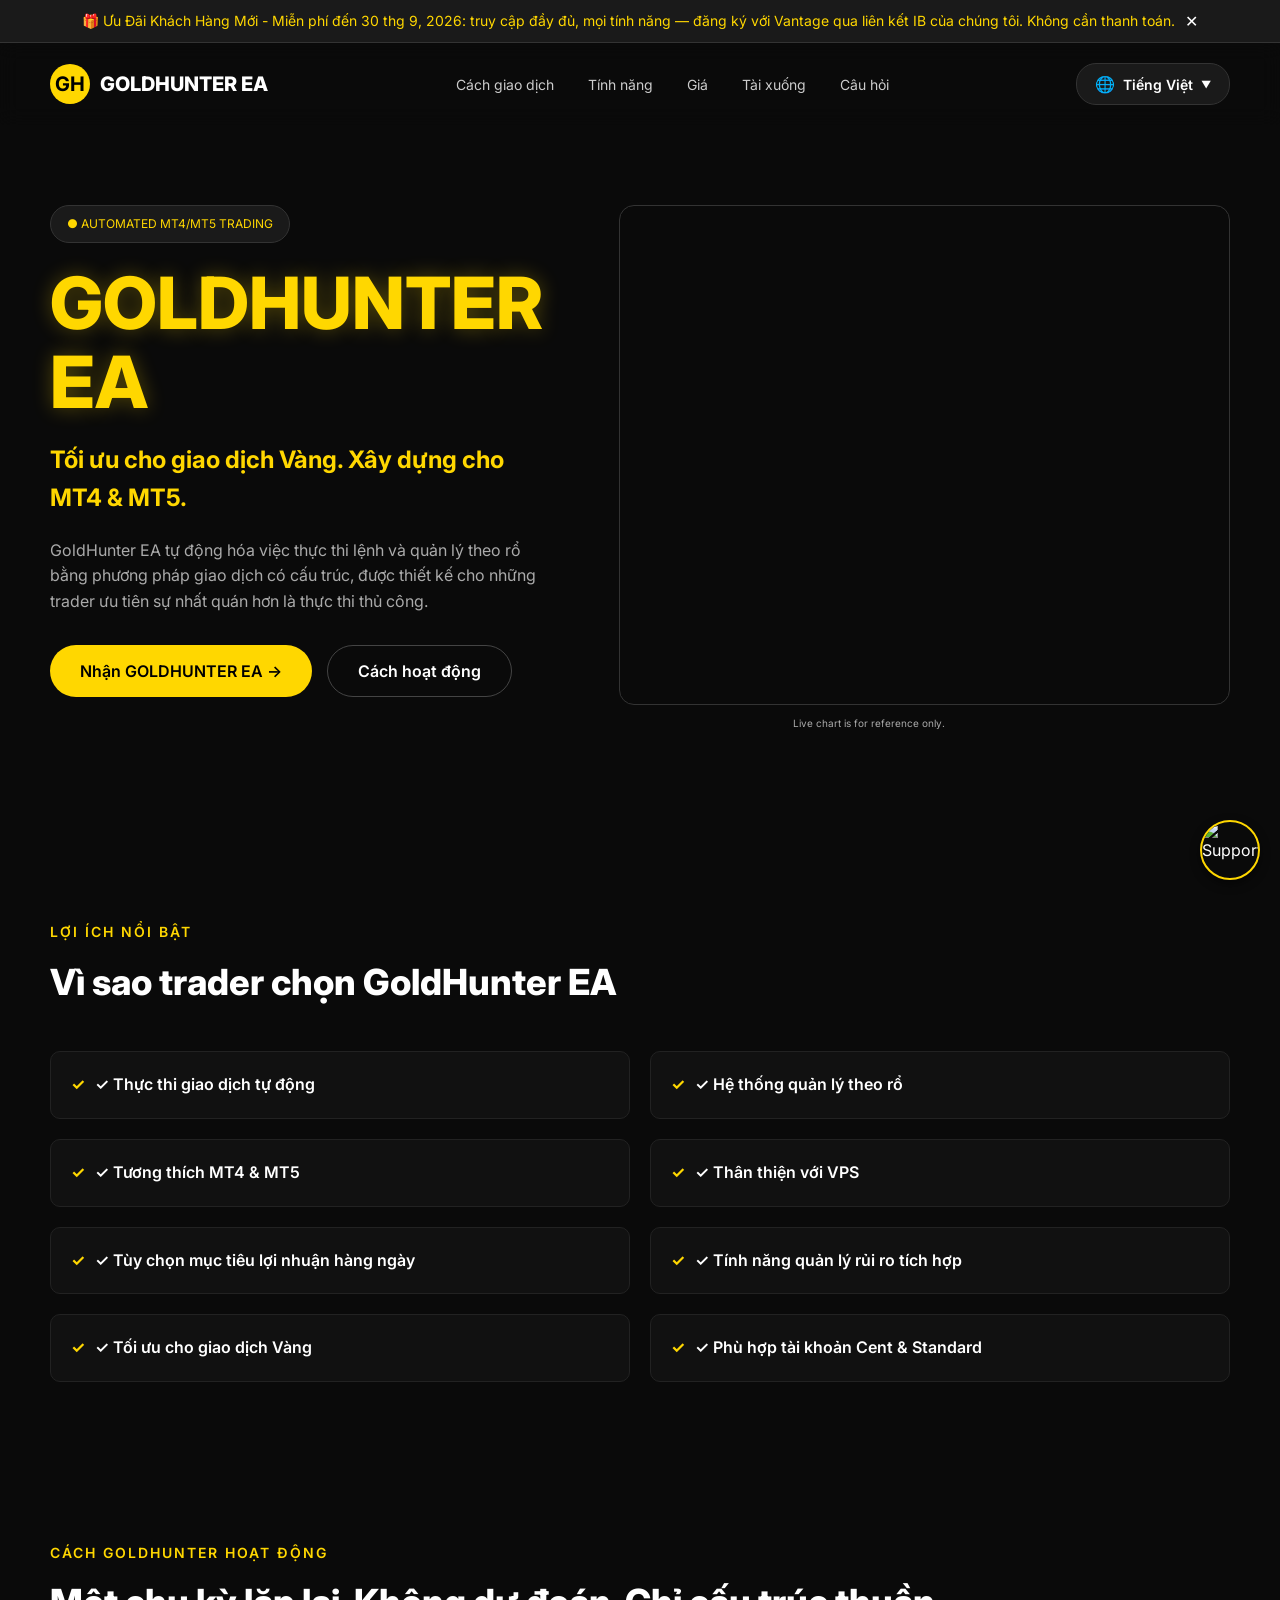
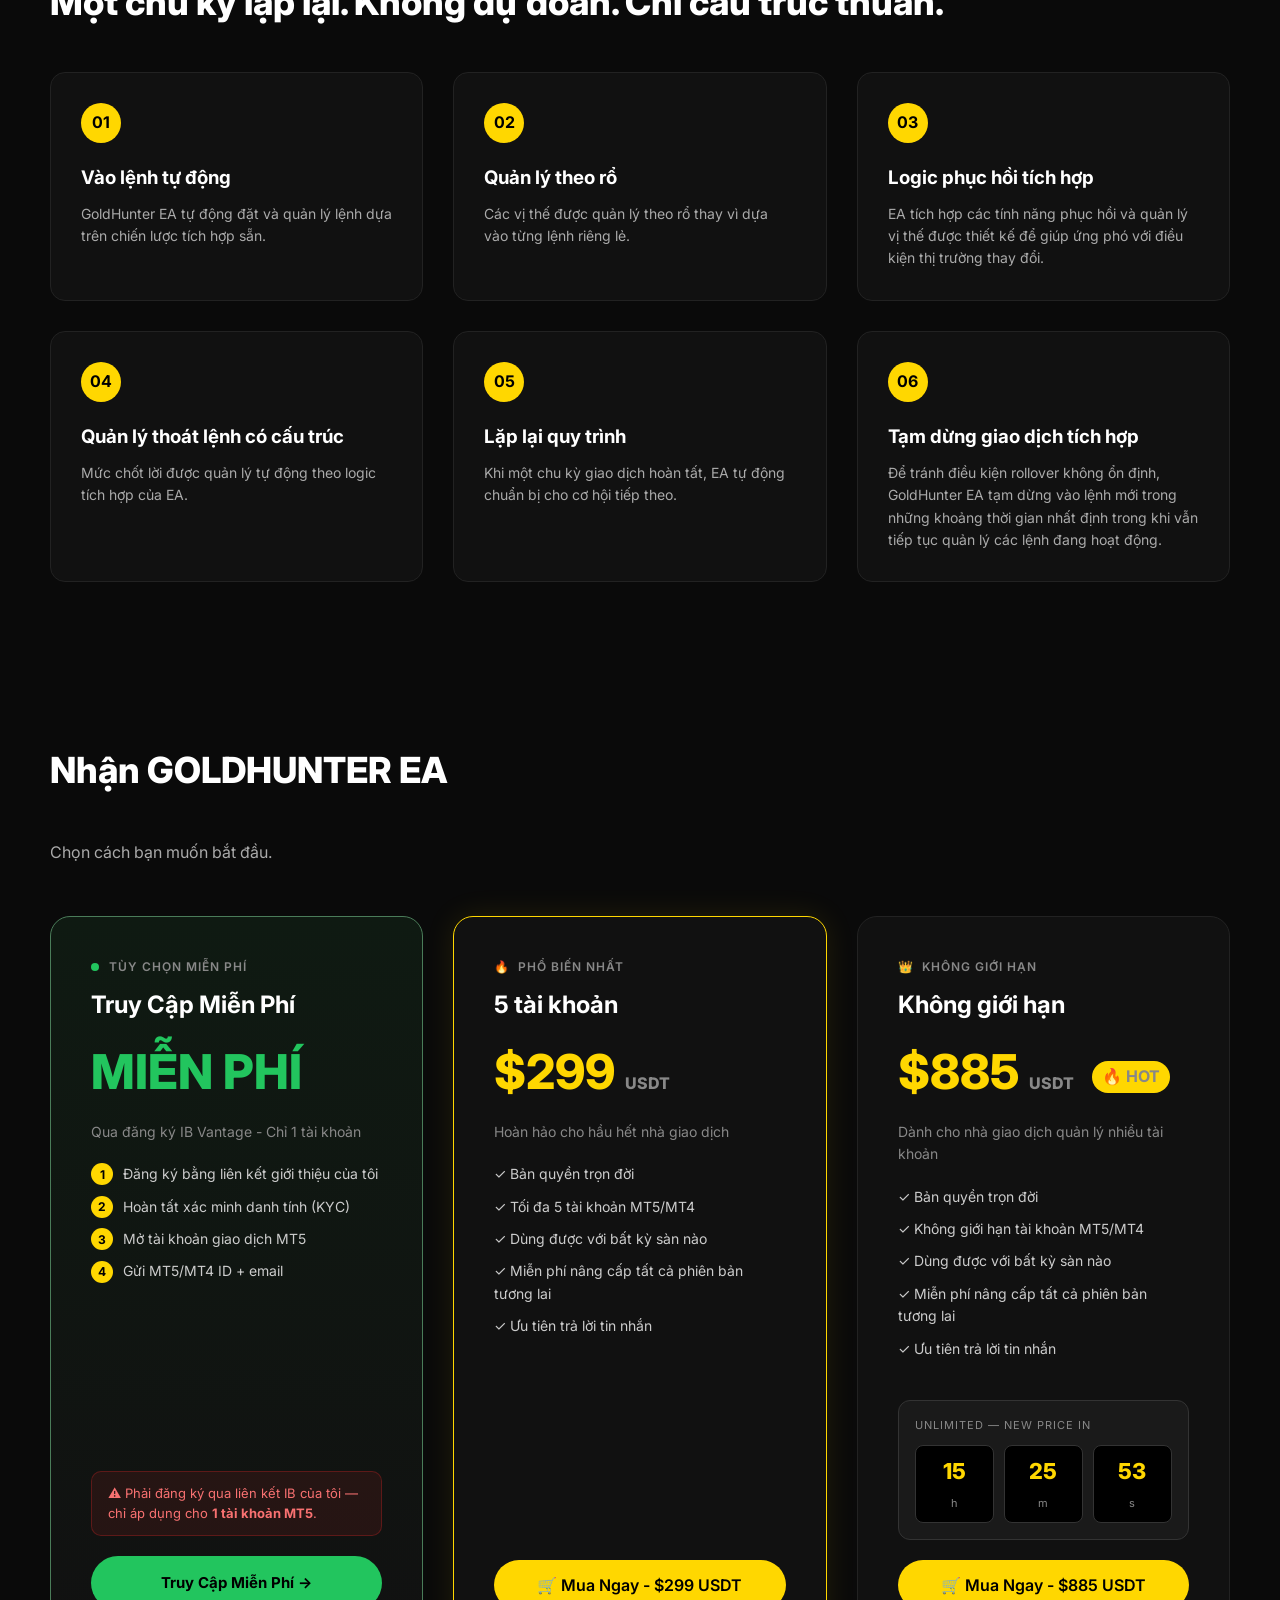
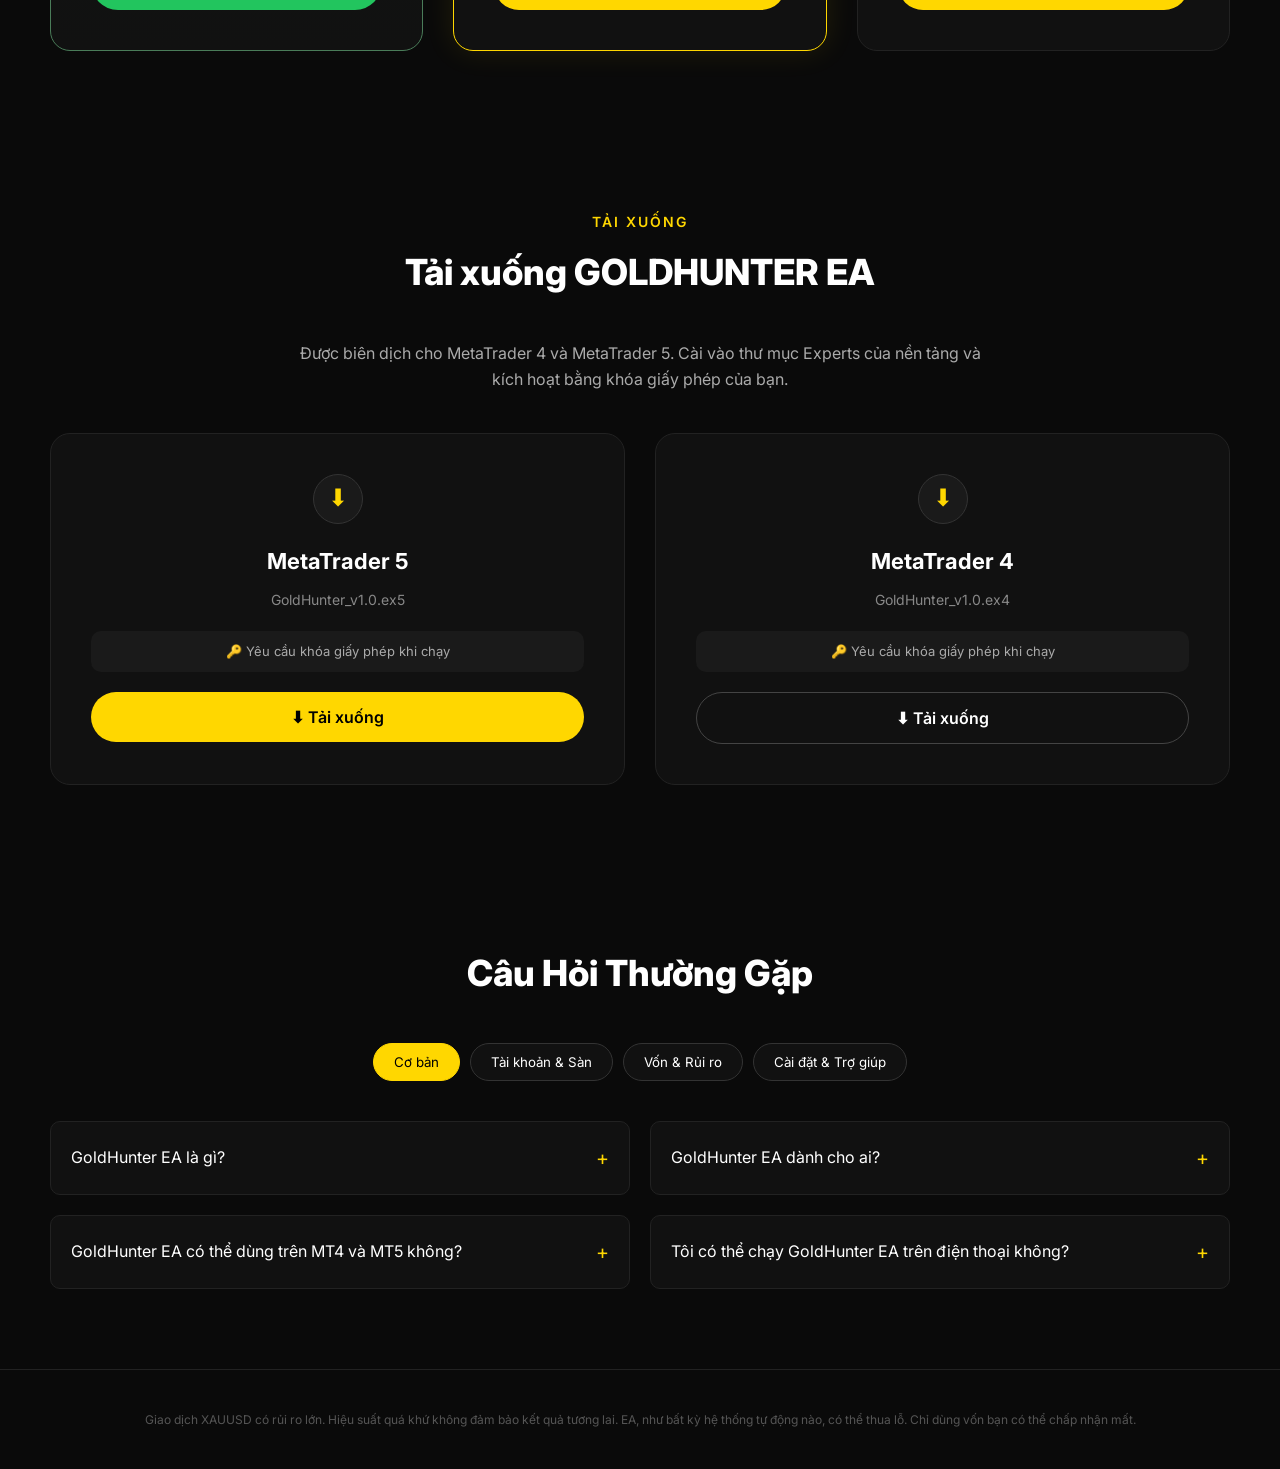
==== index.html @ e4246200 "Add files via upload" ====
<!DOCTYPE html>
<html lang="vi">
<head>
    <meta charset="UTF-8">
    <meta name="viewport" content="width=device-width, initial-scale=1.0">
    <title>GoldHunter EA - Automated MT4/MT5 Trading</title>
    <link rel="stylesheet" href="style.css">
    <link href="https://fonts.googleapis.com/css2?family=Inter:wght@400;600;800&display=swap" rel="stylesheet">
</head>
<body>

    <!-- THANH THÔNG BÁO TRÊN CÙNG -->
    <div class="top-banner">
        <span>🎁 Ưu Đãi Khách Hàng Mới - Miễn phí đến 30 thg 9, 2026: truy cập đầy đủ, mọi tính năng — đăng ký với Vantage qua liên kết IB của chúng tôi. Không cần thanh toán.</span>
        <button class="close-banner">✕</button>
    </div>

    <!-- HEADER / NAVBAR -->
    <header>
        <div class="logo">
            <div class="logo-icon">GH</div>
            <span>GOLDHUNTER EA</span>
        </div>
        <nav>
            <a href="#cach-hoat-dong">Cách giao dịch</a>
            <a href="#tinh-nang">Tính năng</a>
            <a href="#gia">Giá</a>
            <a href="#tai-xuong">Tài xuống</a>
            <a href="#cau-hoi">Câu hỏi</a>
        </nav>
        <div class="lang-selector" id="langSelector">
            <button class="lang-btn" id="langBtn" type="button">
                <span class="globe-icon">🌐</span>
                <span id="currentLang">Tiếng Việt</span>
                <span class="arrow">▼</span>
            </button>
            <div class="lang-dropdown" id="langDropdown">
                <a href="#" data-lang="vi">Tiếng Việt <span class="check">✓</span></a>
                <a href="#" data-lang="en">English</a>
                <a href="#" data-lang="ms">Bahasa Melayu</a>
                <a href="#" data-lang="id">Bahasa Indonesia</a>
                <a href="#" data-lang="zh-CN">简体中文</a>
                <a href="#" data-lang="zh-TW">繁體中文</a>
                <a href="#" data-lang="th">ไทย</a>
                <a href="#" data-lang="ko">한국어</a>
                <a href="#" data-lang="ja">日本語</a>
                <a href="#" data-lang="tl">Filipino</a>
                <a href="#" data-lang="hi">हिन्दी</a>
                <a href="#" data-lang="es">Español</a>
                <a href="#" data-lang="pt">Português (Brasil)</a>
                <a href="#" data-lang="ru">Русский</a>
                <a href="#" data-lang="fr">Français</a>
                <a href="#" data-lang="de">Deutsch</a>
                <a href="#" data-lang="mn">Монгол</a>
                <a href="#" data-lang="kk">Қазақша</a>
                <a href="#" data-lang="uz">O'zbekcha</a>
                <a href="#" data-lang="en-ZA">English (South Africa)</a>
            </div>
        </div>
    </header>

    <!-- HERO SECTION -->
    <section class="hero">
        <div class="hero-content">
            <div class="badge">● AUTOMATED MT4/MT5 TRADING</div>
            <h1>GOLDHUNTER EA</h1>
            <h2>Tối ưu cho giao dịch Vàng. Xây dựng cho MT4 & MT5.</h2>
            <p>GoldHunter EA tự động hóa việc thực thi lệnh và quản lý theo rổ bằng phương pháp giao dịch có cấu trúc, được thiết kế cho những trader ưu tiên sự nhất quán hơn là thực thi thủ công.</p>
            <div class="hero-buttons">
                <button class="btn-primary">Nhận GOLDHUNTER EA →</button>
                <button class="btn-secondary">Cách hoạt động</button>
            </div>
        </div>
        <div class="hero-chart">
            <div class="tradingview-widget-container">
                <div class="tradingview-widget-container__widget"></div>
                <script type="text/javascript" src="https://s3.tradingview.com/external-embedding/embed-widget-advanced-chart.js" async>
                {
                    "autosize": false,
                    "width": "100%",
                    "height": "500",
                    "symbol": "OANDA:XAUUSD",
                    "interval": "15",
                    "timezone": "Asia/Ho_Chi_Minh",
                    "theme": "dark",
                    "style": "1",
                    "locale": "vi_VN",
                    "enable_publishing": false,
                    "allow_symbol_change": true,
                    "calendar": false,
                    "support_host": "https://www.tradingview.com",
                    "hide_side_toolbar": false,
                    "hide_top_toolbar": false,
                    "save_image": false,
                    "details": false,
                    "hide_legend": true,
                    "withdateranges": true,
                    "studies": []
                }
                </script>
            </div>
            <p class="chart-note">Live chart is for reference only.</p>
        </div>
    </section>

    <!-- LỢI ÍCH NỔI BẬT -->
    <section class="features" id="tinh-nang">
        <p class="section-label">LỢI ÍCH NỔI BẬT</p>
        <h2>Vì sao trader chọn GoldHunter EA</h2>
        <div class="feature-grid">
            <div class="feature-item">✓ Thực thi giao dịch tự động</div>
            <div class="feature-item">✓ Hệ thống quản lý theo rổ</div>
            <div class="feature-item">✓ Tương thích MT4 & MT5</div>
            <div class="feature-item">✓ Thân thiện với VPS</div>
            <div class="feature-item">✓ Tùy chọn mục tiêu lợi nhuận hàng ngày</div>
            <div class="feature-item">✓ Tính năng quản lý rủi ro tích hợp</div>
            <div class="feature-item">✓ Tối ưu cho giao dịch Vàng</div>
            <div class="feature-item">✓ Phù hợp tài khoản Cent & Standard</div>
        </div>
    </section>

    <!-- CÁCH HOẠT ĐỘNG -->
    <section class="how-it-works" id="cach-hoat-dong">
        <p class="section-label">CÁCH GOLDHUNTER HOẠT ĐỘNG</p>
        <h2>Một chu kỳ lặp lại. Không dự đoán. Chỉ cấu trúc thuần.</h2>
        <div class="steps-grid">
            <div class="step-card">
                <div class="step-number">01</div>
                <h3>Vào lệnh tự động</h3>
                <p>GoldHunter EA tự động đặt và quản lý lệnh dựa trên chiến lược tích hợp sẵn.</p>
            </div>
            <div class="step-card">
                <div class="step-number">02</div>
                <h3>Quản lý theo rổ</h3>
                <p>Các vị thế được quản lý theo rổ thay vì dựa vào từng lệnh riêng lẻ.</p>
            </div>
            <div class="step-card">
                <div class="step-number">03</div>
                <h3>Logic phục hồi tích hợp</h3>
                <p>EA tích hợp các tính năng phục hồi và quản lý vị thế được thiết kế để giúp ứng phó với điều kiện thị trường thay đổi.</p>
            </div>
            <div class="step-card">
                <div class="step-number">04</div>
                <h3>Quản lý thoát lệnh có cấu trúc</h3>
                <p>Mức chốt lời được quản lý tự động theo logic tích hợp của EA.</p>
            </div>
            <div class="step-card">
                <div class="step-number">05</div>
                <h3>Lặp lại quy trình</h3>
                <p>Khi một chu kỳ giao dịch hoàn tất, EA tự động chuẩn bị cho cơ hội tiếp theo.</p>
            </div>
            <div class="step-card">
                <div class="step-number">06</div>
                <h3>Tạm dừng giao dịch tích hợp</h3>
                <p>Để tránh điều kiện rollover không ổn định, GoldHunter EA tạm dừng vào lệnh mới trong những khoảng thời gian nhất định trong khi vẫn tiếp tục quản lý các lệnh đang hoạt động.</p>
            </div>
        </div>
    </section>

    <!-- BẢNG GIÁ -->
    <section class="pricing" id="gia">
        <h2 style="text-align: left;">Nhận GOLDHUNTER EA</h2>
        <p style="text-align: left; color: #aaa; margin-bottom: 40px;">Chọn cách bạn muốn bắt đầu.</p>
        <div class="pricing-grid">
            <!-- CARD 1: MIỄN PHÍ -->
            <div class="price-card free-card">
                <p class="plan-type">
                    <span class="dot-green"></span> TÙY CHỌN MIỄN PHÍ
                </p>
                <h3>Truy Cập Miễn Phí</h3>
                <div class="price free-price">MIỄN PHÍ</div>
                <p class="subtitle">Qua đăng ký IB Vantage - Chỉ 1 tài khoản</p>
                <ul class="step-list">
                    <li><span class="num">1</span> Đăng ký bằng liên kết giới thiệu của tôi</li>
                    <li><span class="num">2</span> Hoàn tất xác minh danh tính (KYC)</li>
                    <li><span class="num">3</span> Mở tài khoản giao dịch MT5</li>
                    <li><span class="num">4</span> Gửi MT5/MT4 ID + email</li>
                </ul>
                <div class="warning-box">
                    ⚠️ Phải đăng ký qua liên kết IB của tôi — chỉ áp dụng cho <strong>1 tài khoản MT5</strong>.
                </div>
                <a href="free-access.html" class="btn-free-access">Truy Cập Miễn Phí →</a>
            </div>

            <!-- CARD 2: 5 TÀI KHOẢN -->
            <div class="price-card popular">
                <p class="plan-type">
                    <span class="icon-fire">🔥</span> PHỔ BIẾN NHẤT
                </p>
                <h3>5 tài khoản</h3>
                <div class="price">$299 <span>USDT</span></div>
                <p class="subtitle">Hoàn hảo cho hầu hết nhà giao dịch</p>
                <ul>
                    <li>✓ Bản quyền trọn đời</li>
                    <li>✓ Tối đa 5 tài khoản MT5/MT4</li>
                    <li>✓ Dùng được với bất kỳ sàn nào</li>
                    <li>✓ Miễn phí nâng cấp tất cả phiên bản tương lai</li>
                    <li>✓ Ưu tiên trả lời tin nhắn</li>
                </ul>
                <button class="btn-primary full-width">🛒 Mua Ngay - $299 USDT</button>
            </div>

            <!-- CARD 3: KHÔNG GIỚI HẠN -->
            <div class="price-card">
                <p class="plan-type">
                    <span class="icon-crown">👑</span> KHÔNG GIỚI HẠN
                </p>
                <h3>Không giới hạn</h3>
                <div class="price">$885 <span>USDT</span> <span class="hot-badge">🔥 HOT</span></div>
                <p class="subtitle">Dành cho nhà giao dịch quản lý nhiều tài khoản</p>
                <ul>
                    <li>✓ Bản quyền trọn đời</li>
                    <li>✓ Không giới hạn tài khoản MT5/MT4</li>
                    <li>✓ Dùng được với bất kỳ sàn nào</li>
                    <li>✓ Miễn phí nâng cấp tất cả phiên bản tương lai</li>
                    <li>✓ Ưu tiên trả lời tin nhắn</li>
                </ul>
                <div class="countdown-box">
                    <p class="countdown-label">UNLIMITED — NEW PRICE IN</p>
                    <div class="countdown">
                        <span class="time-block"><strong>15</strong><small>h</small></span>
                        <span class="time-block"><strong>25</strong><small>m</small></span>
                        <span class="time-block"><strong>53</strong><small>s</small></span>
                    </div>
                </div>
                <button class="btn-primary full-width">🛒 Mua Ngay - $885 USDT</button>
            </div>
        </div>
    </section>

    <!-- TẢI XUỐNG -->
    <section class="download" id="tai-xuong">
        <p class="section-label" style="text-align: center;">TẢI XUỐNG</p>
        <h2 style="text-align: center;">Tải xuống GOLDHUNTER EA</h2>
        <p style="text-align: center; color: #aaa; max-width: 700px; margin: 0 auto 40px auto;">
            Được biên dịch cho MetaTrader 4 và MetaTrader 5. Cài vào thư mục Experts của nền tảng và kích hoạt bằng khóa giấy phép của bạn.
        </p>
        <div class="download-grid">
            <div class="download-card">
                <div class="download-icon">⬇</div>
                <h3>MetaTrader 5</h3>
                <p class="file-name">GoldHunter_v1.0.ex5</p>
                <p class="req">🔑 Yêu cầu khóa giấy phép khi chạy</p>
                <button class="btn-primary full-width">⬇ Tải xuống</button>
            </div>
            <div class="download-card">
                <div class="download-icon">⬇</div>
                <h3>MetaTrader 4</h3>
                <p class="file-name">GoldHunter_v1.0.ex4</p>
                <p class="req">🔑 Yêu cầu khóa giấy phép khi chạy</p>
                <button class="btn-secondary full-width">⬇ Tải xuống</button>
            </div>
        </div>
    </section>

    <!-- FAQ -->
    <section class="faq" id="cau-hoi">
        <h2>Câu Hỏi Thường Gặp</h2>
        <div class="faq-tabs">
            <button class="active">Cơ bản</button>
            <button>Tài khoản & Sàn</button>
            <button>Vốn & Rủi ro</button>
            <button>Cài đặt & Trợ giúp</button>
        </div>
        <div class="faq-list">
            <div class="faq-item">GoldHunter EA là gì? <span>+</span></div>
            <div class="faq-item">GoldHunter EA dành cho ai? <span>+</span></div>
            <div class="faq-item">GoldHunter EA có thể dùng trên MT4 và MT5 không? <span>+</span></div>
            <div class="faq-item">Tôi có thể chạy GoldHunter EA trên điện thoại không? <span>+</span></div>
        </div>
    </section>

    <!-- FOOTER -->
    <footer>
        <p>Giao dịch XAUUSD có rủi ro lớn. Hiệu suất quá khứ không đảm bảo kết quả tương lai. EA, như bất kỳ hệ thống tự động nào, có thể thua lỗ. Chỉ dùng vốn bạn có thể chấp nhận mất.</p>
    </footer>

    <!-- NÚT CHAT -->
    <div class="chat-widget">
        <img src="https://placehold.co/100x100/ffd700/000?text=Chat" alt="Support">
    </div>

    <!-- GOOGLE TRANSLATE CHẠY NGẦM -->
    <div id="google_translate_element" style="position:fixed; bottom:0; right:0; width:0; height:0; opacity:0; pointer-events:none; z-index:-1;"></div>
    <script type="text/javascript">
    function googleTranslateElementInit() {
      new google.translate.TranslateElement({
        pageLanguage: 'vi',
        includedLanguages: 'en,ms,id,zh-CN,zh-TW,vi,th,ko,ja,tl,hi,es,pt,ru,fr,de,mn,kk,uz,en-ZA',
        autoDisplay: false
      }, 'google_translate_element');
    }
    </script>
    <script type="text/javascript" src="https://translate.google.com/translate_a/element.js?cb=googleTranslateElementInit"></script>

    <script src="script.js"></script>
</body>
</html>
---- style.css ----
/* =========================================
   CÀI ĐẶT CHUNG
   ========================================= */
* {
    margin: 0;
    padding: 0;
    box-sizing: border-box;
    font-family: 'Inter', sans-serif;
}

html {
    scroll-behavior: smooth;
    scroll-padding-top: 80px;
}

body {
    background-color: #0a0a0a;
    color: #ffffff;
    line-height: 1.6;
    top: 0 !important;
    position: static !important;
}

/* =========================================
   ẨN GOOGLE TRANSLATE
   ========================================= */
.goog-te-banner-frame,
iframe.goog-te-banner-frame {
    display: none !important;
    visibility: hidden !important;
}

#goog-gt-tt {
    display: none !important;
}

#google_translate_element {
    display: none !important;
    visibility: hidden !important;
    height: 0 !important;
    width: 0 !important;
    overflow: hidden !important;
}

.goog-logo-link {
    display: none !important;
}

/* =========================================
   THANH THÔNG BÁO TRÊN CÙNG
   ========================================= */
.top-banner {
    background-color: #1a1a1a;
    color: #ffd700;
    text-align: center;
    padding: 10px;
    font-size: 14px;
    display: flex;
    justify-content: center;
    align-items: center;
    gap: 10px;
    border-bottom: 1px solid #333;
}

.close-banner {
    background: none;
    border: none;
    color: #fff;
    cursor: pointer;
    font-size: 16px;
}

/* =========================================
   HEADER
   ========================================= */
header {
    display: flex;
    justify-content: space-between;
    align-items: center;
    padding: 20px 50px;
    background-color: rgba(10, 10, 10, 0.9);
    position: sticky;
    top: 0;
    z-index: 1000;
    backdrop-filter: blur(10px);
}

.logo {
    display: flex;
    align-items: center;
    gap: 10px;
    font-weight: 800;
    font-size: 20px;
}

.logo-icon {
    background-color: #ffd700;
    color: #000;
    width: 40px;
    height: 40px;
    border-radius: 50%;
    display: flex;
    justify-content: center;
    align-items: center;
    font-weight: bold;
}

nav a {
    color: #ccc;
    text-decoration: none;
    margin: 0 15px;
    font-size: 14px;
    transition: color 0.3s;
}

nav a:hover {
    color: #ffd700;
}

/* =========================================
   DROPDOWN NGÔN NGỮ TÙY CHỈNH
   ========================================= */
.lang-selector {
    position: relative;
    user-select: none;
}

.lang-btn {
    background: #1a1a1a;
    border: 1px solid #333;
    color: #fff;
    padding: 10px 18px;
    border-radius: 20px;
    font-size: 14px;
    font-weight: 600;
    cursor: pointer;
    display: flex;
    align-items: center;
    gap: 8px;
    transition: all 0.3s;
    font-family: 'Inter', sans-serif;
}

.lang-btn:hover {
    border-color: #ffd700;
    color: #ffd700;
}

.lang-btn .globe-icon {
    font-size: 16px;
}

.lang-btn .arrow {
    font-size: 10px;
    transition: transform 0.3s;
}

.lang-selector.open .lang-btn .arrow {
    transform: rotate(180deg);
}

.lang-dropdown {
    display: none;
    position: absolute;
    top: calc(100% + 8px);
    right: 0;
    background-color: #0d0d0d;
    border: 1px solid #222;
    border-radius: 12px;
    min-width: 220px;
    box-shadow: 0 10px 30px rgba(0, 0, 0, 0.8);
    z-index: 9999;
    padding: 8px 0;
    max-height: 400px;
    overflow-y: auto;
}

.lang-selector.open .lang-dropdown {
    display: block;
}

.lang-dropdown::-webkit-scrollbar {
    width: 6px;
}

.lang-dropdown::-webkit-scrollbar-track {
    background: #111;
}

.lang-dropdown::-webkit-scrollbar-thumb {
    background: #333;
    border-radius: 3px;
}

.lang-dropdown a {
    display: flex;
    justify-content: space-between;
    align-items: center;
    padding: 12px 20px;
    color: #ccc;
    text-decoration: none;
    font-size: 14px;
    transition: all 0.2s;
    white-space: nowrap;
    cursor: pointer;
}

.lang-dropdown a:hover {
    background-color: #1f1a05;
    color: #ffd700;
}

.lang-dropdown a.active {
    background-color: #2a2308;
    color: #ffd700;
    font-weight: 700;
}

.lang-dropdown a .check {
    color: #ffd700;
    font-weight: bold;
    font-size: 14px;
}

/* =========================================
   HERO SECTION
   ========================================= */
.hero {
    display: flex;
    padding: 80px 50px;
    align-items: flex-start;
    gap: 60px;
    max-width: 1400px;
    margin: 0 auto;
}

.hero-content {
    flex: 1;
    min-width: 0;
}

.hero-chart {
    flex: 1.2;
    min-width: 0;
}

.badge {
    display: inline-block;
    background: #1a1a1a;
    border: 1px solid #333;
    padding: 8px 16px;
    border-radius: 20px;
    font-size: 12px;
    color: #ffd700;
    margin-bottom: 20px;
}

.hero h1 {
    font-size: 72px;
    font-weight: 800;
    color: #ffd700;
    line-height: 1.1;
    margin-bottom: 20px;
    text-shadow: 0 0 20px rgba(255, 215, 0, 0.3);
}

.hero h2 {
    font-size: 24px;
    color: #ffd700;
    margin-bottom: 20px;
}

.hero p {
    color: #aaa;
    font-size: 16px;
    margin-bottom: 30px;
    max-width: 500px;
}

.hero-buttons {
    display: flex;
    gap: 15px;
}

.btn-primary {
    background-color: #ffd700;
    color: #000;
    border: none;
    padding: 15px 30px;
    border-radius: 30px;
    font-weight: 600;
    cursor: pointer;
    font-size: 16px;
    transition: all 0.3s;
}

.btn-primary:hover {
    background-color: #e6c200;
    transform: translateY(-2px);
}

.btn-secondary {
    background-color: transparent;
    color: #fff;
    border: 1px solid #444;
    padding: 15px 30px;
    border-radius: 30px;
    font-weight: 600;
    cursor: pointer;
    font-size: 16px;
    transition: all 0.3s;
}

.btn-secondary:hover {
    border-color: #ffd700;
    color: #ffd700;
}

.chart-note {
    font-size: 10px !important;
    color: #666;
    text-align: center;
    margin-top: 10px;
    white-space: nowrap;
    overflow: hidden;
    text-overflow: ellipsis;
    max-width: 100%;
}

/* =========================================
   TRADINGVIEW CHART WIDGET
   ========================================= */
.tradingview-widget-container {
    position: relative;
    width: 100%;
    height: 500px;
    border-radius: 15px;
    overflow: hidden;
    border: 1px solid #333;
    background-color: #0a0a0a;
}

.tradingview-widget-container__widget {
    width: 100%;
    height: 100%;
}

.tradingview-widget-container iframe {
    border-radius: 15px;
}

/* =========================================
   FEATURES SECTION
   ========================================= */
.features {
    padding: 80px 50px;
    max-width: 1400px;
    margin: 0 auto;
}

.section-label {
    color: #ffd700;
    font-size: 14px;
    font-weight: 600;
    letter-spacing: 2px;
    margin-bottom: 10px;
}

.features h2,
.how-it-works h2,
.pricing h2,
.faq h2,
.download h2 {
    font-size: 36px;
    font-weight: 800;
    margin-bottom: 40px;
}

.feature-grid {
    display: grid;
    grid-template-columns: 1fr 1fr;
    gap: 20px;
}

.feature-item {
    background: #111;
    padding: 20px;
    border-radius: 10px;
    border: 1px solid #222;
    display: flex;
    align-items: center;
    gap: 10px;
    font-weight: 600;
}

.feature-item::before {
    content: "✓";
    color: #ffd700;
    font-weight: bold;
}

/* =========================================
   HOW IT WORKS
   ========================================= */
.how-it-works {
    padding: 80px 50px;
    max-width: 1400px;
    margin: 0 auto;
}

.steps-grid {
    display: grid;
    grid-template-columns: repeat(3, 1fr);
    gap: 30px;
}

.step-card {
    background: #111;
    padding: 30px;
    border-radius: 15px;
    border: 1px solid #222;
}

.step-number {
    background: #ffd700;
    color: #000;
    width: 40px;
    height: 40px;
    border-radius: 50%;
    display: flex;
    justify-content: center;
    align-items: center;
    font-weight: bold;
    margin-bottom: 20px;
}

.step-card h3 {
    margin-bottom: 10px;
}

.step-card p {
    color: #aaa;
    font-size: 14px;
}

/* =========================================
   PRICING - ĐÃ SỬA GIỐNG GOLDTRAP
   ========================================= */
.pricing {
    padding: 80px 50px;
    max-width: 1400px;
    margin: 0 auto;
    text-align: left;
}

.pricing-grid {
    display: grid;
    grid-template-columns: repeat(3, 1fr);
    gap: 30px;
    margin-top: 50px;
}

.price-card {
    background: #111;
    padding: 40px;
    border-radius: 20px;
    border: 1px solid #222;
    display: flex;
    flex-direction: column;
}

.price-card.popular {
    border-color: #ffd700;
    box-shadow: 0 0 30px rgba(255, 215, 0, 0.1);
}

.price-card.free-card {
    border: 1px solid #4a7c59;
    background: linear-gradient(180deg, #0f1a12 0%, #111 100%);
}

.dot-green {
    display: inline-block;
    width: 8px;
    height: 8px;
    background: #22c55e;
    border-radius: 50%;
    margin-right: 6px;
    vertical-align: middle;
}

.icon-fire, .icon-crown {
    font-size: 12px;
    margin-right: 4px;
}

.plan-type {
    font-size: 12px;
    font-weight: 600;
    color: #888;
    letter-spacing: 1px;
    margin-bottom: 10px;
}

.price-card h3 {
    font-size: 24px;
    margin-bottom: 10px;
}

.price {
    font-size: 48px;
    font-weight: 800;
    color: #ffd700;
    margin-bottom: 10px;
}

.free-price {
    color: #22c55e !important;
    font-size: 48px;
    font-weight: 800;
}

.price span {
    font-size: 16px;
    color: #888;
}

.subtitle {
    color: #888;
    font-size: 14px;
    margin-bottom: 20px;
}

.price-card ul {
    list-style: none;
    margin-bottom: 30px;
    flex-grow: 1;
}

.price-card ul li {
    margin-bottom: 10px;
    font-size: 14px;
    color: #ccc;
}

.step-list {
    list-style: none;
    margin-bottom: 20px;
}

.step-list li {
    display: flex;
    align-items: center;
    gap: 10px;
    margin-bottom: 12px;
    font-size: 14px;
    color: #ccc;
}

.step-list .num {
    display: inline-flex;
    justify-content: center;
    align-items: center;
    width: 22px;
    height: 22px;
    background: #ffd700;
    color: #000;
    border-radius: 50%;
    font-weight: bold;
    font-size: 12px;
    flex-shrink: 0;
}

.warning-box {
    background: rgba(220, 38, 38, 0.1);
    border: 1px solid rgba(220, 38, 38, 0.3);
    color: #f87171;
    padding: 12px 16px;
    border-radius: 10px;
    font-size: 13px;
    margin-bottom: 20px;
    line-height: 1.5;
}

.btn-free-access {
    display: block;
    text-align: center;
    background: #22c55e;
    color: #000;
    padding: 15px 30px;
    border-radius: 30px;
    font-weight: 700;
    font-size: 15px;
    text-decoration: none;
    transition: all 0.3s;
    margin-top: auto;
}

.btn-free-access:hover {
    background: #16a34a;
    transform: translateY(-2px);
}

.hot-badge {
    display: inline-block;
    background: #ffd700;
    color: #000;
    font-size: 11px;
    font-weight: 700;
    padding: 3px 10px;
    border-radius: 20px;
    margin-left: 8px;
    vertical-align: middle;
}

.countdown-box {
    background: #1a1a1a;
    border: 1px solid #333;
    border-radius: 12px;
    padding: 16px;
    margin-bottom: 20px;
}

.countdown-label {
    font-size: 11px;
    color: #888;
    letter-spacing: 1px;
    margin-bottom: 10px;
    text-transform: uppercase;
}

.countdown {
    display: flex;
    gap: 10px;
}

.time-block {
    background: #000;
    border: 1px solid #333;
    border-radius: 8px;
    padding: 8px 14px;
    text-align: center;
    flex: 1;
}

.time-block strong {
    display: block;
    font-size: 22px;
    color: #ffd700;
    font-weight: 800;
}

.time-block small {
    font-size: 11px;
    color: #888;
}

.full-width {
    width: 100%;
}

/* =========================================
   DOWNLOAD
   ========================================= */
.download {
    padding: 80px 50px;
    max-width: 1400px;
    margin: 0 auto;
}

.download-grid {
    display: grid;
    grid-template-columns: 1fr 1fr;
    gap: 30px;
    margin-top: 30px;
}

.download-card {
    background: #111;
    padding: 40px;
    border-radius: 20px;
    border: 1px solid #222;
    text-align: center;
}

.download-icon {
    background: #1a1a1a;
    color: #ffd700;
    width: 50px;
    height: 50px;
    border-radius: 50%;
    display: flex;
    justify-content: center;
    align-items: center;
    font-size: 24px;
    margin: 0 auto 20px auto;
    border: 1px solid #333;
}

.download-card h3 {
    font-size: 22px;
    margin-bottom: 10px;
}

.file-name {
    color: #888;
    font-size: 14px;
    margin-bottom: 20px;
}

.req {
    background: #1a1a1a;
    padding: 10px;
    border-radius: 10px;
    font-size: 13px;
    color: #aaa;
    margin-bottom: 20px;
}

/* =========================================
   FAQ
   ========================================= */
.faq {
    padding: 80px 50px;
    max-width: 1400px;
    margin: 0 auto;
    text-align: center;
}

.faq-tabs {
    display: flex;
    justify-content: center;
    gap: 10px;
    margin-bottom: 40px;
    flex-wrap: wrap;
}

.faq-tabs button {
    background: #111;
    border: 1px solid #333;
    color: #fff;
    padding: 10px 20px;
    border-radius: 20px;
    cursor: pointer;
}

.faq-tabs button.active {
    background: #ffd700;
    color: #000;
    border-color: #ffd700;
}

.faq-list {
    display: grid;
    grid-template-columns: 1fr 1fr;
    gap: 20px;
    text-align: left;
}

.faq-item {
    background: #111;
    padding: 20px;
    border-radius: 10px;
    border: 1px solid #222;
    display: flex;
    justify-content: space-between;
    align-items: center;
    cursor: pointer;
}

.faq-item span {
    color: #ffd700;
    font-size: 20px;
}

/* =========================================
   FOOTER
   ========================================= */
footer {
    padding: 40px 50px;
    text-align: center;
    color: #555;
    font-size: 12px;
    border-top: 1px solid #222;
    max-width: 1400px;
    margin: 0 auto;
}

/* =========================================
   CHAT WIDGET
   ========================================= */
.chat-widget {
    position: fixed;
    bottom: 20px;
    right: 20px;
    width: 60px;
    height: 60px;
    border-radius: 50%;
    overflow: hidden;
    cursor: pointer;
    box-shadow: 0 4px 10px rgba(0, 0, 0, 0.5);
    border: 2px solid #ffd700;
    z-index: 999;
}

.chat-widget img {
    width: 100%;
    height: 100%;
    object-fit: cover;
}

/* =========================================
   TRANG FREE ACCESS
   ========================================= */
.free-hero {
    text-align: center;
    padding: 60px 50px 40px;
    max-width: 1000px;
    margin: 0 auto;
}

.badge-green {
    display: inline-block;
    background: #0a2a15;
    border: 1px solid #22c55e;
    color: #22c55e;
    padding: 8px 18px;
    border-radius: 20px;
    font-size: 12px;
    font-weight: 600;
    letter-spacing: 1px;
    margin-bottom: 20px;
}

.free-hero h1 {
    font-size: 56px;
    font-weight: 800;
    color: #fff;
    line-height: 1.15;
    margin-bottom: 16px;
}

.highlight-gold {
    color: #ffd700;
}

.free-subtitle {
    color: #aaa;
    font-size: 16px;
    margin-bottom: 40px;
}

.quick-steps {
    display: flex;
    justify-content: center;
    align-items: center;
    flex-wrap: wrap;
    gap: 10px;
    margin-bottom: 24px;
}

.quick-step {
    display: flex;
    align-items: center;
    gap: 8px;
    font-size: 13px;
    color: #aaa;
    font-weight: 500;
}

.quick-step.active {
    color: #ffd700;
    font-weight: 700;
}

.qs-num {
    display: inline-flex;
    justify-content: center;
    align-items: center;
    width: 24px;
    height: 24px;
    background: #333;
    color: #fff;
    border-radius: 50%;
    font-size: 12px;
    font-weight: bold;
}

.quick-step.active .qs-num {
    background: #ffd700;
    color: #000;
}

.qs-arrow {
    color: #555;
    font-size: 16px;
    font-weight: bold;
}

.already-done {
    color: #ffd700;
    font-size: 14px;
    margin-top: 10px;
}

.already-done a {
    color: #ffd700;
    text-decoration: underline;
    font-weight: 600;
}

.steps-detail {
    max-width: 900px;
    margin: 0 auto;
    padding: 20px 30px 60px;
}

.step-block {
    display: flex;
    gap: 20px;
    padding: 30px;
    background: #0d0d0d;
    border: 1px solid #222;
    border-radius: 20px;
    margin-bottom: 20px;
}

.step-block.highlight-step {
    border-color: #ffd700;
    box-shadow: 0 0 40px rgba(255, 215, 0, 0.08);
}

.step-badge {
    background: #ffd700;
    color: #000;
    width: 44px;
    height: 44px;
    border-radius: 50%;
    display: flex;
    justify-content: center;
    align-items: center;
    font-weight: 800;
    font-size: 16px;
    flex-shrink: 0;
}

.step-body {
    flex: 1;
}

.step-body h2 {
    font-size: 24px;
    font-weight: 800;
    margin-bottom: 12px;
}

.step-body > p {
    color: #aaa;
    font-size: 14px;
    margin-bottom: 20px;
    line-height: 1.6;
}

.inner-card {
    background: #111;
    border: 1px solid #222;
    border-radius: 14px;
    padding: 24px;
    margin-bottom: 16px;
}

.inner-card.small {
    padding: 16px 20px;
}

.inner-card h3 {
    font-size: 18px;
    color: #ffd700;
    margin-bottom: 8px;
}

.inner-card p {
    color: #aaa;
    font-size: 14px;
    margin-bottom: 16px;
}

.btn-gold-full {
    display: block;
    width: 100%;
    background: #ffd700;
    color: #000;
    padding: 14px 20px;
    border: none;
    border-radius: 12px;
    font-weight: 700;
    font-size: 15px;
    cursor: pointer;
    transition: all 0.3s;
    margin-bottom: 16px;
    text-align: center;
    text-decoration: none;
}

.btn-gold-full:hover {
    background: #e6c200;
}

.referral-box {
    display: flex;
    justify-content: space-between;
    align-items: center;
    background: #0a0a0a;
    border: 1px solid #333;
    border-radius: 12px;
    padding: 14px 18px;
    margin-bottom: 16px;
}

.ref-label {
    font-size: 11px;
    color: #888;
    letter-spacing: 1px;
    margin-bottom: 4px;
}

.ref-code {
    font-size: 16px;
    color: #ffd700;
    font-weight: 700;
    font-family: 'Courier New', monospace;
}

.btn-copy {
    background: #1a1a1a;
    border: 1px solid #333;
    color: #ccc;
    padding: 10px 16px;
    border-radius: 10px;
    cursor: pointer;
    font-size: 13px;
    font-weight: 600;
    transition: all 0.3s;
}

.btn-copy:hover {
    border-color: #ffd700;
    color: #ffd700;
}

.existing-account {
    background: #0a0a0a;
    border: 1px solid #333;
    border-radius: 12px;
    padding: 14px 18px;
    transition: all 0.3s;
}

.existing-account:hover {
    border-color: #ffd700;
    background: #0f0c02;
}

.exist-title {
    color: #fff !important;
    font-weight: 700;
    font-size: 14px;
    margin-bottom: 4px;
}

.exist-sub {
    color: #888 !important;
    font-size: 13px;
    margin: 0 !important;
}

.warning-inline {
    background: rgba(255, 215, 0, 0.08);
    border: 1px solid rgba(255, 215, 0, 0.3);
    color: #ffd700;
    padding: 12px 16px;
    border-radius: 10px;
    font-size: 13px;
    margin-top: 12px;
}

.setup-label {
    font-size: 11px;
    color: #ffd700;
    letter-spacing: 1px;
    margin-bottom: 10px !important;
    font-weight: 700;
}

.setup-row {
    display: flex;
    justify-content: space-between;
    align-items: center;
    padding: 8px 0;
    border-top: 1px solid #222;
    color: #ccc;
    font-size: 14px;
}

.setup-row strong {
    color: #fff;
}

.free-form {
    display: flex;
    flex-direction: column;
    gap: 8px;
}

.free-form label {
    font-size: 12px;
    color: #ccc;
    letter-spacing: 1px;
    font-weight: 700;
    margin-top: 12px;
}

.free-form label .optional {
    color: #666;
    font-weight: 400;
    font-size: 11px;
    text-transform: lowercase;
}

.free-form input {
    background: #0a0a0a;
    border: 1px solid #333;
    border-radius: 12px;
    padding: 14px 18px;
    color: #fff;
    font-size: 15px;
    font-family: 'Inter', sans-serif;
    transition: all 0.3s;
}

.free-form input:focus {
    outline: none;
    border-color: #ffd700;
    background: #111;
}

.free-form input::placeholder {
    color: #555;
}

.helper {
    font-size: 12px;
    color: #666;
    margin: 4px 0 16px;
}

.btn-submit {
    background: #ffd700;
    color: #000;
    border: none;
    padding: 16px 20px;
    border-radius: 12px;
    font-weight: 700;
    font-size: 16px;
    cursor: pointer;
    transition: all 0.3s;
    margin-top: 12px;
}

.btn-submit:hover {
    background: #e6c200;
    transform: translateY(-2px);
}

.btn-submit:disabled {
    cursor: not-allowed;
    opacity: 0.8;
}

.free-footer {
    text-align: center;
    padding: 40px 20px;
    border-top: 1px solid #1a1a1a;
    color: #666;
    font-size: 13px;
}

.telegram-icon {
    font-size: 24px;
    margin: 16px 0;
    color: #ffd700;
}

/* =========================================
   MODAL - DÀNH CHO NGƯỜI DÙNG ĐÃ CÓ TÀI KHOẢN
   ========================================= */
.modal-overlay {
    display: none;
    position: fixed;
    top: 0;
    left: 0;
    width: 100%;
    height: 100%;
    background: rgba(0, 0, 0, 0.85);
    backdrop-filter: blur(6px);
    z-index: 99999;
    justify-content: center;
    align-items: center;
    padding: 20px;
    overflow-y: auto;
}

.modal-overlay.active {
    display: flex;
}

.modal-box {
    background: #111;
    border: 1px solid #222;
    border-radius: 20px;
    padding: 40px;
    max-width: 620px;
    width: 100%;
    position: relative;
    max-height: 90vh;
    overflow-y: auto;
    box-shadow: 0 20px 60px rgba(0, 0, 0, 0.8);
    animation: modalSlideIn 0.3s ease-out;
}

@keyframes modalSlideIn {
    from {
        opacity: 0;
        transform: translateY(20px);
    }
    to {
        opacity: 1;
        transform: translateY(0);
    }
}

.modal-close {
    position: absolute;
    top: 16px;
    right: 16px;
    background: #1a1a1a;
    border: 1px solid #333;
    color: #fff;
    width: 32px;
    height: 32px;
    border-radius: 50%;
    cursor: pointer;
    font-size: 14px;
    display: flex;
    justify-content: center;
    align-items: center;
    transition: all 0.3s;
}

.modal-close:hover {
    background: #ffd700;
    color: #000;
    border-color: #ffd700;
}

.modal-box h2 {
    font-size: 22px;
    font-weight: 800;
    color: #fff;
    margin-bottom: 16px;
    padding-right: 40px;
}

.modal-desc {
    color: #aaa;
    font-size: 14px;
    line-height: 1.6;
    margin-bottom: 24px;
}

.modal-label {
    color: #ffd700;
    font-size: 14px;
    font-weight: 600;
    margin-bottom: 16px;
}

/* Khối email trong modal */
.email-block {
    background: #0a0a0a;
    border: 1px solid #222;
    border-radius: 12px;
    padding: 16px 20px;
    margin-bottom: 14px;
}

.email-block.body-block {
    background: #050505;
}

.email-header {
    display: flex;
    justify-content: space-between;
    align-items: center;
    margin-bottom: 10px;
}

.email-tag {
    font-size: 11px;
    color: #888;
    letter-spacing: 1.5px;
    font-weight: 700;
}

.btn-copy-small {
    background: #1a1a1a;
    border: 1px solid #333;
    color: #ccc;
    padding: 6px 12px;
    border-radius: 8px;
    cursor: pointer;
    font-size: 12px;
    font-weight: 600;
    transition: all 0.3s;
}

.btn-copy-small:hover {
    border-color: #ffd700;
    color: #ffd700;
}

.email-content {
    color: #fff;
    font-size: 14px;
    line-height: 1.5;
    word-break: break-word;
}

.email-body {
    color: #ccc;
    font-size: 14px;
    line-height: 1.7;
}

.email-body p {
    margin: 0;
}

.email-body strong {
    color: #ffd700;
}

/* Input inline trong modal */
.inline-input {
    background: transparent;
    border: none;
    border-bottom: 1px dashed #ffd700;
    color: #ffd700;
    font-family: 'Inter', sans-serif;
    font-size: 14px;
    padding: 2px 4px;
    outline: none;
    width: auto;
    min-width: 130px;
    transition: all 0.3s;
}

.inline-input:focus {
    border-bottom-color: #22c55e;
    color: #22c55e;
}

.inline-input::placeholder {
    color: #555;
    font-style: italic;
}

.modal-note {
    color: #666;
    font-size: 12px;
    font-style: italic;
    margin-top: 16px;
    text-align: center;
}

.modal-box::-webkit-scrollbar {
    width: 6px;
}

.modal-box::-webkit-scrollbar-track {
    background: #111;
}

.modal-box::-webkit-scrollbar-thumb {
    background: #333;
    border-radius: 3px;
}

/* =========================================
   RESPONSIVE
   ========================================= */
@media (max-width: 1200px) {
    .hero h1 {
        font-size: 60px;
    }
}

@media (max-width: 900px) {
    header {
        flex-direction: column;
        gap: 15px;
        padding: 15px 20px;
    }

    nav a {
        margin: 0 8px;
        font-size: 13px;
    }

    .lang-selector {
        align-self: flex-end;
    }

    .lang-dropdown {
        right: 0;
    }

    .hero {
        flex-direction: column;
        padding: 40px 20px;
    }

    .hero h1 {
        font-size: 48px;
    }

    .hero-chart {
        flex: 1;
        width: 100%;
    }

    .features,
    .how-it-works,
    .pricing,
    .download,
    .faq {
        padding: 50px 20px;
    }

    .feature-grid,
    .steps-grid,
    .pricing-grid,
    .download-grid,
    .faq-list {
        grid-template-columns: 1fr;
    }

    .tradingview-widget-container {
        height: 400px;
    }

    .free-hero {
        padding: 40px 20px 30px;
    }

    .free-hero h1 {
        font-size: 36px;
    }

    .step-block {
        flex-direction: column;
        padding: 24px 20px;
    }

    .step-body h2 {
        font-size: 20px;
    }

    .quick-steps {
        font-size: 11px;
    }

    .quick-step span:not(.qs-num) {
        display: none;
    }

    .quick-step.active span:not(.qs-num) {
        display: inline;
    }

    .modal-box {
        padding: 24px 20px;
    }

    .modal-box h2 {
        font-size: 18px;
    }

    .email-block {
        padding: 12px 14px;
    }

    .btn-copy-small {
        font-size: 11px;
        padding: 5px 10px;
    }

    .inline-input {
        min-width: 100px;
        font-size: 13px;
    }
}
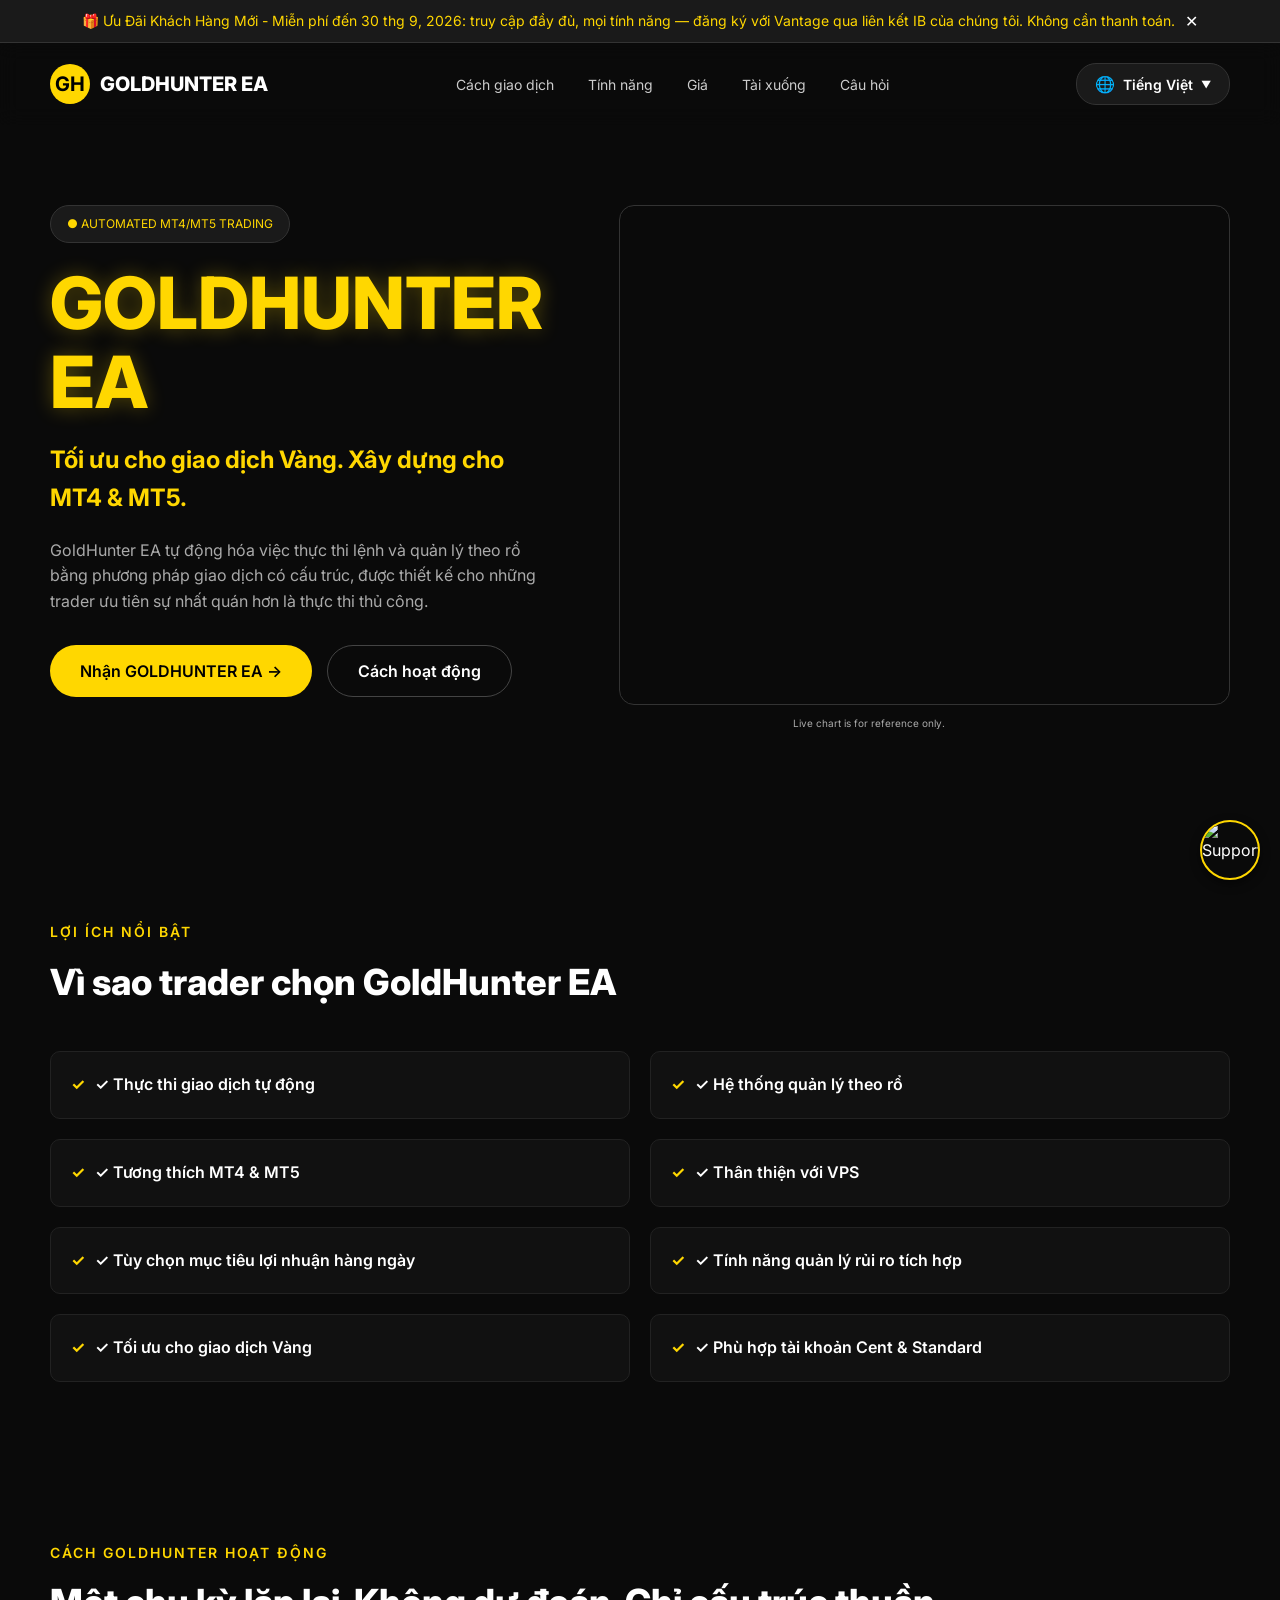
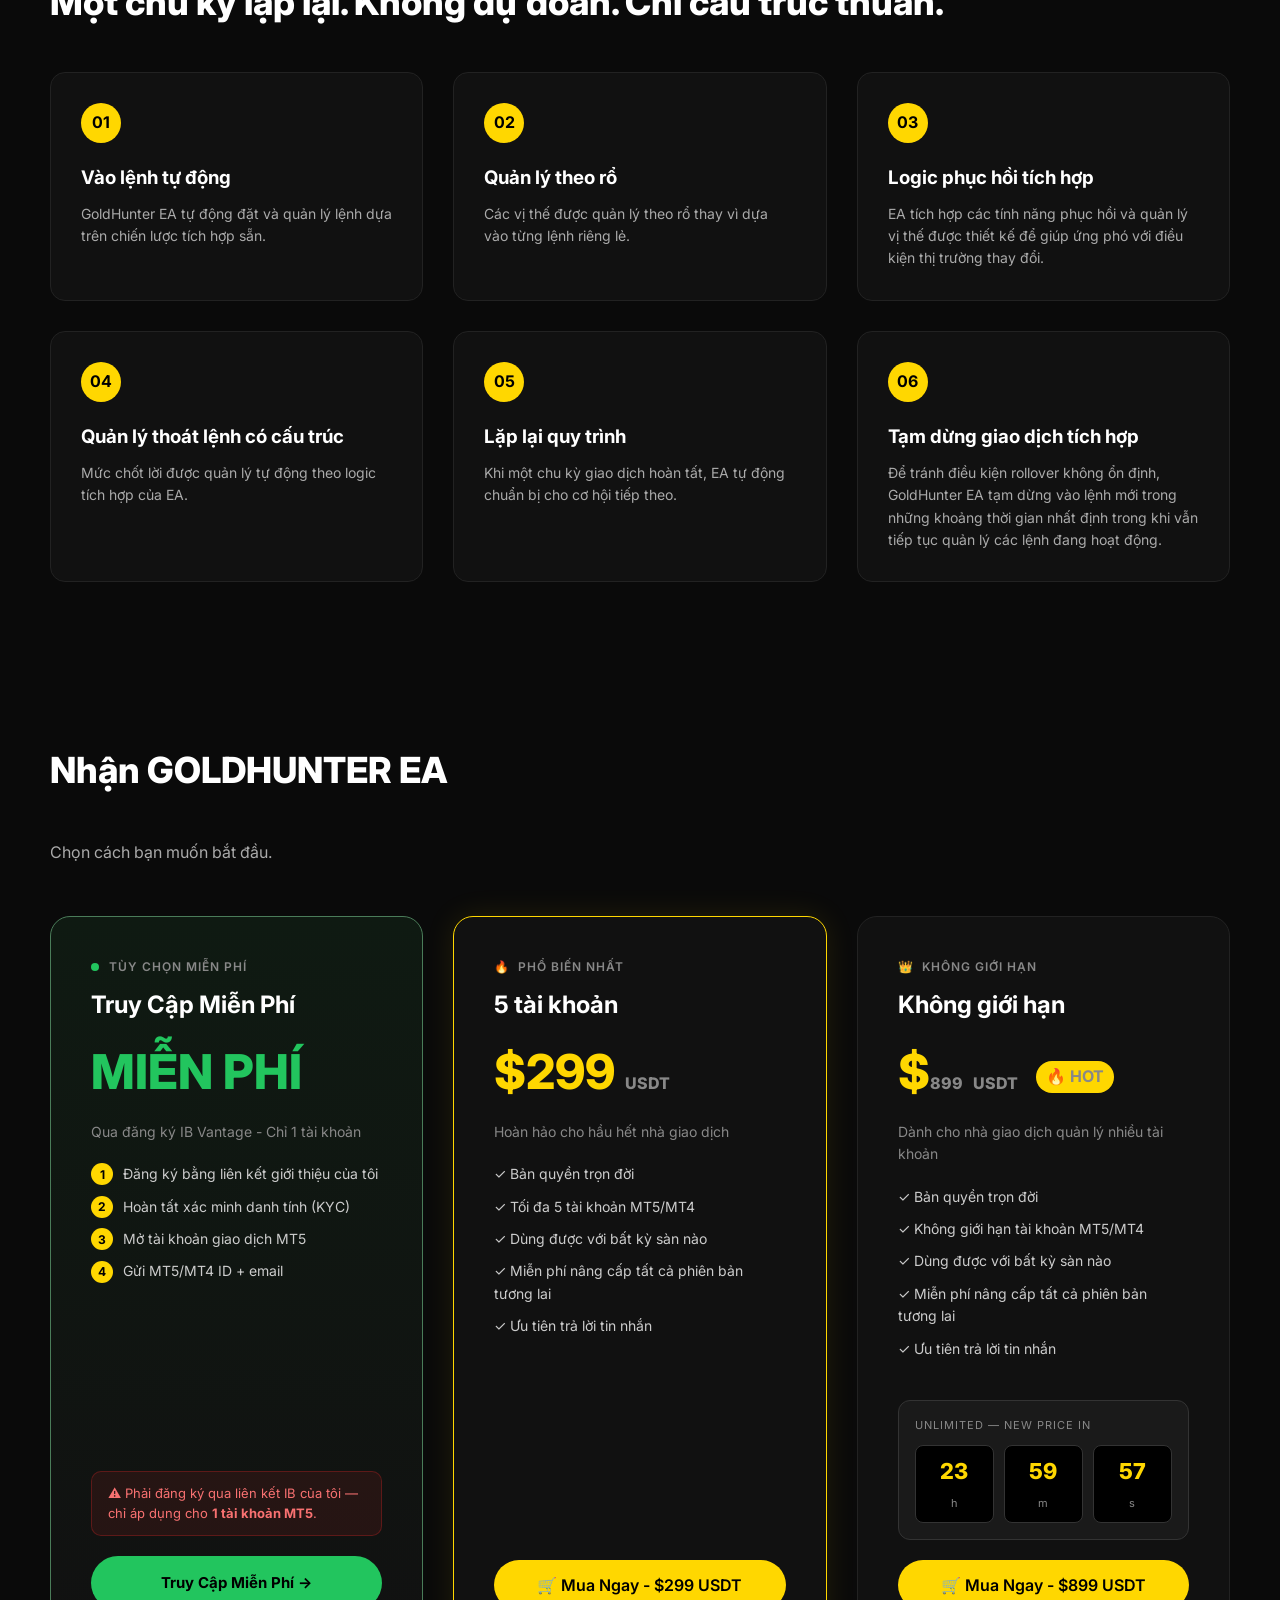
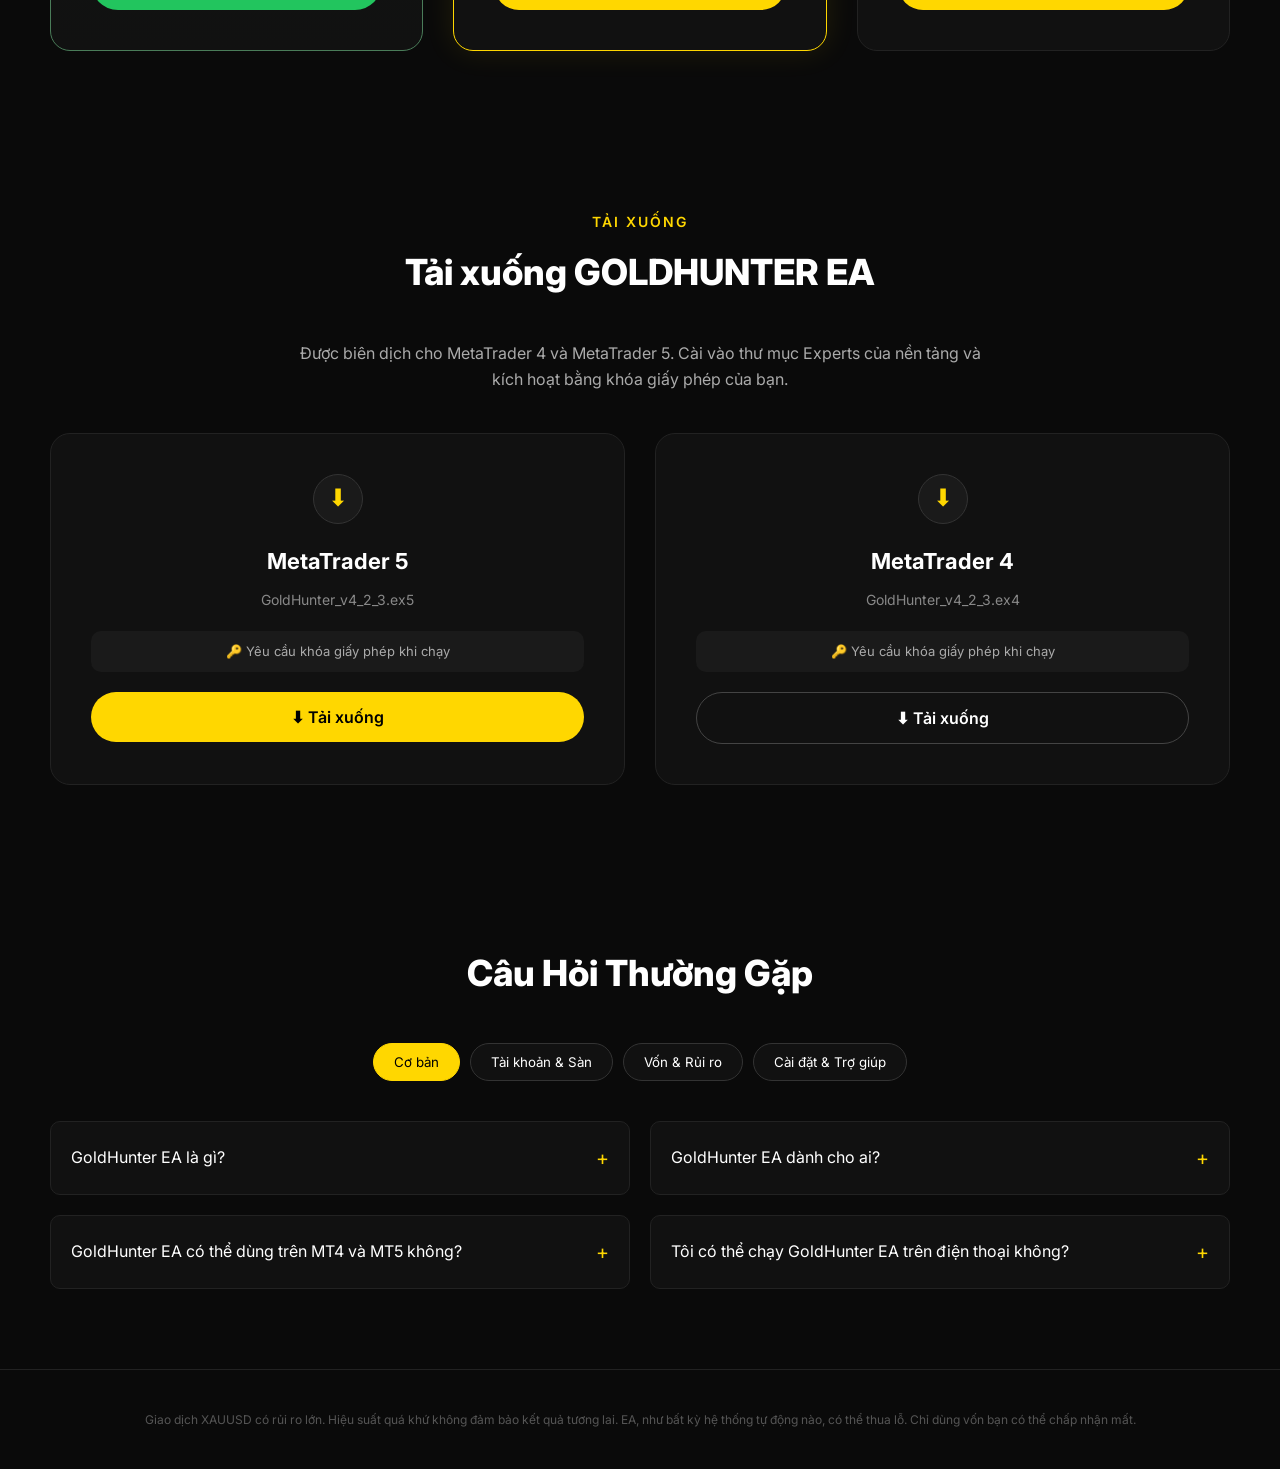
==== commit de947fd1: "Add files via upload" ====
--- a/index.html
+++ b/index.html
@@ -182,7 +182,7 @@
                 <a href="free-access.html" class="btn-free-access">Truy Cập Miễn Phí →</a>
             </div>
 
-            <!-- CARD 2: 5 TÀI KHOẢN -->
+            <!-- CARD 2: 5 TÀI KHOẢN $299 -->
             <div class="price-card popular">
                 <p class="plan-type">
                     <span class="icon-fire">🔥</span> PHỔ BIẾN NHẤT
@@ -197,16 +197,16 @@
                     <li>✓ Miễn phí nâng cấp tất cả phiên bản tương lai</li>
                     <li>✓ Ưu tiên trả lời tin nhắn</li>
                 </ul>
-                <button class="btn-primary full-width">🛒 Mua Ngay - $299 USDT</button>
-            </div>
-
-            <!-- CARD 3: KHÔNG GIỚI HẠN -->
+                <button class="btn-primary full-width" onclick="openBuyModal299()">🛒 Mua Ngay - $299 USDT</button>
+            </div>
+
+            <!-- CARD 3: KHÔNG GIỚI HẠN - GIÁ ĐỘNG -->
             <div class="price-card">
                 <p class="plan-type">
                     <span class="icon-crown">👑</span> KHÔNG GIỚI HẠN
                 </p>
                 <h3>Không giới hạn</h3>
-                <div class="price">$885 <span>USDT</span> <span class="hot-badge">🔥 HOT</span></div>
+                <div class="price">$<span id="unlimitedPrice">899</span> <span>USDT</span> <span class="hot-badge">🔥 HOT</span></div>
                 <p class="subtitle">Dành cho nhà giao dịch quản lý nhiều tài khoản</p>
                 <ul>
                     <li>✓ Bản quyền trọn đời</li>
@@ -217,13 +217,13 @@
                 </ul>
                 <div class="countdown-box">
                     <p class="countdown-label">UNLIMITED — NEW PRICE IN</p>
-                    <div class="countdown">
-                        <span class="time-block"><strong>15</strong><small>h</small></span>
-                        <span class="time-block"><strong>25</strong><small>m</small></span>
-                        <span class="time-block"><strong>53</strong><small>s</small></span>
+                    <div class="countdown" id="countdownTimer">
+                        <span class="time-block"><strong id="cd-hours">15</strong><small>h</small></span>
+                        <span class="time-block"><strong id="cd-minutes">25</strong><small>m</small></span>
+                        <span class="time-block"><strong id="cd-seconds">53</strong><small>s</small></span>
                     </div>
                 </div>
-                <button class="btn-primary full-width">🛒 Mua Ngay - $885 USDT</button>
+                <button class="btn-primary full-width" onclick="openBuyModalUnlimited()">🛒 Mua Ngay - $<span id="unlimitedPriceBtn">899</span> USDT</button>
             </div>
         </div>
     </section>
@@ -239,14 +239,14 @@
             <div class="download-card">
                 <div class="download-icon">⬇</div>
                 <h3>MetaTrader 5</h3>
-                <p class="file-name">GoldHunter_v1.0.ex5</p>
+                <p class="file-name">GoldHunter_v4_2_3.ex5</p>
                 <p class="req">🔑 Yêu cầu khóa giấy phép khi chạy</p>
                 <button class="btn-primary full-width">⬇ Tải xuống</button>
             </div>
             <div class="download-card">
                 <div class="download-icon">⬇</div>
                 <h3>MetaTrader 4</h3>
-                <p class="file-name">GoldHunter_v1.0.ex4</p>
+                <p class="file-name">GoldHunter_v4_2_3.ex4</p>
                 <p class="req">🔑 Yêu cầu khóa giấy phép khi chạy</p>
                 <button class="btn-secondary full-width">⬇ Tải xuống</button>
             </div>
@@ -278,6 +278,88 @@
     <!-- NÚT CHAT -->
     <div class="chat-widget">
         <img src="https://placehold.co/100x100/ffd700/000?text=Chat" alt="Support">
+    </div>
+
+    <!-- =============================================
+         MODAL MUA 299 USDT
+         ============================================= -->
+    <div class="modal-overlay" id="buyModal299">
+        <div class="modal-box buy-modal-box">
+            <button class="modal-close" onclick="closeBuyModal299()">✕</button>
+
+            <h2>Mua GOLDHUNTER EA v1.0</h2>
+            <p class="buy-subtitle">Gửi USDT và xác nhận trên Telegram.</p>
+
+            <div class="buy-row">
+                <span class="buy-label">Gói</span>
+                <span class="buy-value gold">5 tài khoản</span>
+            </div>
+
+            <div class="buy-row">
+                <span class="buy-label">Số tiền</span>
+                <span class="buy-value gold"><strong>299</strong> USDT</span>
+            </div>
+
+            <div class="buy-row">
+                <span class="buy-label">Mạng lưới</span>
+                <span class="buy-value gold">BNB Smart Chain (BEP20)</span>
+            </div>
+
+            <div class="wallet-box">
+                <div class="wallet-header">
+                    <span class="wallet-tag">ĐỊA CHỈ VÍ</span>
+                    <button class="btn-copy-icon" onclick="copyWallet(event)" title="Sao chép">📋</button>
+                </div>
+                <p class="wallet-address">0xcff897402f6b952ee41ea13f41d9081970df2893</p>
+            </div>
+
+            <p class="buy-note">Sau khi thanh toán, gửi ảnh chụp giao dịch cho GoldHunter trên Telegram để kích hoạt bản quyền.</p>
+
+            <a href="https://t.me/+84378535155" target="_blank" class="btn-telegram">
+                ✈️ Xác Nhận Thanh Toán Trên Telegram
+            </a>
+        </div>
+    </div>
+
+    <!-- =============================================
+         MODAL MUA KHÔNG GIỚI HẠN (giá động)
+         ============================================= -->
+    <div class="modal-overlay" id="buyModalUnlimited">
+        <div class="modal-box buy-modal-box">
+            <button class="modal-close" onclick="closeBuyModalUnlimited()">✕</button>
+
+            <h2>Mua GOLDHUNTER EA v1.0</h2>
+            <p class="buy-subtitle">Gửi USDT và xác nhận trên Telegram.</p>
+
+            <div class="buy-row">
+                <span class="buy-label">Gói</span>
+                <span class="buy-value gold">Không giới hạn</span>
+            </div>
+
+            <div class="buy-row">
+                <span class="buy-label">Số tiền</span>
+                <span class="buy-value gold"><strong id="modalUnlimitedPrice">899</strong> USDT</span>
+            </div>
+
+            <div class="buy-row">
+                <span class="buy-label">Mạng lưới</span>
+                <span class="buy-value gold">BNB Smart Chain (BEP20)</span>
+            </div>
+
+            <div class="wallet-box">
+                <div class="wallet-header">
+                    <span class="wallet-tag">ĐỊA CHỈ VÍ</span>
+                    <button class="btn-copy-icon" onclick="copyWallet(event)" title="Sao chép">📋</button>
+                </div>
+                <p class="wallet-address">0xcff897402f6b952ee41ea13f41d9081970df2893</p>
+            </div>
+
+            <p class="buy-note">Sau khi thanh toán, gửi ảnh chụp giao dịch cho GoldHunter trên Telegram để kích hoạt bản quyền.</p>
+
+            <a href="https://t.me/+84378535155" target="_blank" class="btn-telegram">
+                ✈️ Xác Nhận Thanh Toán Trên Telegram
+            </a>
+        </div>
     </div>
 
     <!-- GOOGLE TRANSLATE CHẠY NGẦM -->
--- a/style.css
+++ b/style.css
@@ -21,19 +21,13 @@
     position: static !important;
 }
 
-/* =========================================
-   ẨN GOOGLE TRANSLATE
-   ========================================= */
+/* ẨN GOOGLE TRANSLATE */
 .goog-te-banner-frame,
 iframe.goog-te-banner-frame {
     display: none !important;
     visibility: hidden !important;
 }
-
-#goog-gt-tt {
-    display: none !important;
-}
-
+#goog-gt-tt { display: none !important; }
 #google_translate_element {
     display: none !important;
     visibility: hidden !important;
@@ -41,14 +35,9 @@
     width: 0 !important;
     overflow: hidden !important;
 }
-
-.goog-logo-link {
-    display: none !important;
-}
-
-/* =========================================
-   THANH THÔNG BÁO TRÊN CÙNG
-   ========================================= */
+.goog-logo-link { display: none !important; }
+
+/* THANH THÔNG BÁO */
 .top-banner {
     background-color: #1a1a1a;
     color: #ffd700;
@@ -70,9 +59,7 @@
     font-size: 16px;
 }
 
-/* =========================================
-   HEADER
-   ========================================= */
+/* HEADER */
 header {
     display: flex;
     justify-content: space-between;
@@ -113,17 +100,10 @@
     transition: color 0.3s;
 }
 
-nav a:hover {
-    color: #ffd700;
-}
-
-/* =========================================
-   DROPDOWN NGÔN NGỮ TÙY CHỈNH
-   ========================================= */
-.lang-selector {
-    position: relative;
-    user-select: none;
-}
+nav a:hover { color: #ffd700; }
+
+/* DROPDOWN NGÔN NGỮ */
+.lang-selector { position: relative; user-select: none; }
 
 .lang-btn {
     background: #1a1a1a;
@@ -141,23 +121,10 @@
     font-family: 'Inter', sans-serif;
 }
 
-.lang-btn:hover {
-    border-color: #ffd700;
-    color: #ffd700;
-}
-
-.lang-btn .globe-icon {
-    font-size: 16px;
-}
-
-.lang-btn .arrow {
-    font-size: 10px;
-    transition: transform 0.3s;
-}
-
-.lang-selector.open .lang-btn .arrow {
-    transform: rotate(180deg);
-}
+.lang-btn:hover { border-color: #ffd700; color: #ffd700; }
+.lang-btn .globe-icon { font-size: 16px; }
+.lang-btn .arrow { font-size: 10px; transition: transform 0.3s; }
+.lang-selector.open .lang-btn .arrow { transform: rotate(180deg); }
 
 .lang-dropdown {
     display: none;
@@ -175,22 +142,10 @@
     overflow-y: auto;
 }
 
-.lang-selector.open .lang-dropdown {
-    display: block;
-}
-
-.lang-dropdown::-webkit-scrollbar {
-    width: 6px;
-}
-
-.lang-dropdown::-webkit-scrollbar-track {
-    background: #111;
-}
-
-.lang-dropdown::-webkit-scrollbar-thumb {
-    background: #333;
-    border-radius: 3px;
-}
+.lang-selector.open .lang-dropdown { display: block; }
+.lang-dropdown::-webkit-scrollbar { width: 6px; }
+.lang-dropdown::-webkit-scrollbar-track { background: #111; }
+.lang-dropdown::-webkit-scrollbar-thumb { background: #333; border-radius: 3px; }
 
 .lang-dropdown a {
     display: flex;
@@ -205,26 +160,11 @@
     cursor: pointer;
 }
 
-.lang-dropdown a:hover {
-    background-color: #1f1a05;
-    color: #ffd700;
-}
-
-.lang-dropdown a.active {
-    background-color: #2a2308;
-    color: #ffd700;
-    font-weight: 700;
-}
-
-.lang-dropdown a .check {
-    color: #ffd700;
-    font-weight: bold;
-    font-size: 14px;
-}
-
-/* =========================================
-   HERO SECTION
-   ========================================= */
+.lang-dropdown a:hover { background-color: #1f1a05; color: #ffd700; }
+.lang-dropdown a.active { background-color: #2a2308; color: #ffd700; font-weight: 700; }
+.lang-dropdown a .check { color: #ffd700; font-weight: bold; font-size: 14px; }
+
+/* HERO */
 .hero {
     display: flex;
     padding: 80px 50px;
@@ -234,15 +174,8 @@
     margin: 0 auto;
 }
 
-.hero-content {
-    flex: 1;
-    min-width: 0;
-}
-
-.hero-chart {
-    flex: 1.2;
-    min-width: 0;
-}
+.hero-content { flex: 1; min-width: 0; }
+.hero-chart { flex: 1.2; min-width: 0; }
 
 .badge {
     display: inline-block;
@@ -264,23 +197,9 @@
     text-shadow: 0 0 20px rgba(255, 215, 0, 0.3);
 }
 
-.hero h2 {
-    font-size: 24px;
-    color: #ffd700;
-    margin-bottom: 20px;
-}
-
-.hero p {
-    color: #aaa;
-    font-size: 16px;
-    margin-bottom: 30px;
-    max-width: 500px;
-}
-
-.hero-buttons {
-    display: flex;
-    gap: 15px;
-}
+.hero h2 { font-size: 24px; color: #ffd700; margin-bottom: 20px; }
+.hero p { color: #aaa; font-size: 16px; margin-bottom: 30px; max-width: 500px; }
+.hero-buttons { display: flex; gap: 15px; }
 
 .btn-primary {
     background-color: #ffd700;
@@ -294,10 +213,7 @@
     transition: all 0.3s;
 }
 
-.btn-primary:hover {
-    background-color: #e6c200;
-    transform: translateY(-2px);
-}
+.btn-primary:hover { background-color: #e6c200; transform: translateY(-2px); }
 
 .btn-secondary {
     background-color: transparent;
@@ -311,10 +227,7 @@
     transition: all 0.3s;
 }
 
-.btn-secondary:hover {
-    border-color: #ffd700;
-    color: #ffd700;
-}
+.btn-secondary:hover { border-color: #ffd700; color: #ffd700; }
 
 .chart-note {
     font-size: 10px !important;
@@ -327,9 +240,7 @@
     max-width: 100%;
 }
 
-/* =========================================
-   TRADINGVIEW CHART WIDGET
-   ========================================= */
+/* TRADINGVIEW */
 .tradingview-widget-container {
     position: relative;
     width: 100%;
@@ -340,23 +251,11 @@
     background-color: #0a0a0a;
 }
 
-.tradingview-widget-container__widget {
-    width: 100%;
-    height: 100%;
-}
-
-.tradingview-widget-container iframe {
-    border-radius: 15px;
-}
-
-/* =========================================
-   FEATURES SECTION
-   ========================================= */
-.features {
-    padding: 80px 50px;
-    max-width: 1400px;
-    margin: 0 auto;
-}
+.tradingview-widget-container__widget { width: 100%; height: 100%; }
+.tradingview-widget-container iframe { border-radius: 15px; }
+
+/* FEATURES */
+.features { padding: 80px 50px; max-width: 1400px; margin: 0 auto; }
 
 .section-label {
     color: #ffd700;
@@ -366,21 +265,13 @@
     margin-bottom: 10px;
 }
 
-.features h2,
-.how-it-works h2,
-.pricing h2,
-.faq h2,
-.download h2 {
+.features h2, .how-it-works h2, .pricing h2, .faq h2, .download h2 {
     font-size: 36px;
     font-weight: 800;
     margin-bottom: 40px;
 }
 
-.feature-grid {
-    display: grid;
-    grid-template-columns: 1fr 1fr;
-    gap: 20px;
-}
+.feature-grid { display: grid; grid-template-columns: 1fr 1fr; gap: 20px; }
 
 .feature-item {
     background: #111;
@@ -393,26 +284,11 @@
     font-weight: 600;
 }
 
-.feature-item::before {
-    content: "✓";
-    color: #ffd700;
-    font-weight: bold;
-}
-
-/* =========================================
-   HOW IT WORKS
-   ========================================= */
-.how-it-works {
-    padding: 80px 50px;
-    max-width: 1400px;
-    margin: 0 auto;
-}
-
-.steps-grid {
-    display: grid;
-    grid-template-columns: repeat(3, 1fr);
-    gap: 30px;
-}
+.feature-item::before { content: "✓"; color: #ffd700; font-weight: bold; }
+
+/* HOW IT WORKS */
+.how-it-works { padding: 80px 50px; max-width: 1400px; margin: 0 auto; }
+.steps-grid { display: grid; grid-template-columns: repeat(3, 1fr); gap: 30px; }
 
 .step-card {
     background: #111;
@@ -434,18 +310,10 @@
     margin-bottom: 20px;
 }
 
-.step-card h3 {
-    margin-bottom: 10px;
-}
-
-.step-card p {
-    color: #aaa;
-    font-size: 14px;
-}
-
-/* =========================================
-   PRICING - ĐÃ SỬA GIỐNG GOLDTRAP
-   ========================================= */
+.step-card h3 { margin-bottom: 10px; }
+.step-card p { color: #aaa; font-size: 14px; }
+
+/* PRICING */
 .pricing {
     padding: 80px 50px;
     max-width: 1400px;
@@ -469,15 +337,8 @@
     flex-direction: column;
 }
 
-.price-card.popular {
-    border-color: #ffd700;
-    box-shadow: 0 0 30px rgba(255, 215, 0, 0.1);
-}
-
-.price-card.free-card {
-    border: 1px solid #4a7c59;
-    background: linear-gradient(180deg, #0f1a12 0%, #111 100%);
-}
+.price-card.popular { border-color: #ffd700; box-shadow: 0 0 30px rgba(255, 215, 0, 0.1); }
+.price-card.free-card { border: 1px solid #4a7c59; background: linear-gradient(180deg, #0f1a12 0%, #111 100%); }
 
 .dot-green {
     display: inline-block;
@@ -489,10 +350,7 @@
     vertical-align: middle;
 }
 
-.icon-fire, .icon-crown {
-    font-size: 12px;
-    margin-right: 4px;
-}
+.icon-fire, .icon-crown { font-size: 12px; margin-right: 4px; }
 
 .plan-type {
     font-size: 12px;
@@ -502,10 +360,7 @@
     margin-bottom: 10px;
 }
 
-.price-card h3 {
-    font-size: 24px;
-    margin-bottom: 10px;
-}
+.price-card h3 { font-size: 24px; margin-bottom: 10px; }
 
 .price {
     font-size: 48px;
@@ -514,40 +369,14 @@
     margin-bottom: 10px;
 }
 
-.free-price {
-    color: #22c55e !important;
-    font-size: 48px;
-    font-weight: 800;
-}
-
-.price span {
-    font-size: 16px;
-    color: #888;
-}
-
-.subtitle {
-    color: #888;
-    font-size: 14px;
-    margin-bottom: 20px;
-}
-
-.price-card ul {
-    list-style: none;
-    margin-bottom: 30px;
-    flex-grow: 1;
-}
-
-.price-card ul li {
-    margin-bottom: 10px;
-    font-size: 14px;
-    color: #ccc;
-}
-
-.step-list {
-    list-style: none;
-    margin-bottom: 20px;
-}
-
+.free-price { color: #22c55e !important; font-size: 48px; font-weight: 800; }
+.price span { font-size: 16px; color: #888; }
+.subtitle { color: #888; font-size: 14px; margin-bottom: 20px; }
+
+.price-card ul { list-style: none; margin-bottom: 30px; flex-grow: 1; }
+.price-card ul li { margin-bottom: 10px; font-size: 14px; color: #ccc; }
+
+.step-list { list-style: none; margin-bottom: 20px; }
 .step-list li {
     display: flex;
     align-items: center;
@@ -596,10 +425,7 @@
     margin-top: auto;
 }
 
-.btn-free-access:hover {
-    background: #16a34a;
-    transform: translateY(-2px);
-}
+.btn-free-access:hover { background: #16a34a; transform: translateY(-2px); }
 
 .hot-badge {
     display: inline-block;
@@ -629,10 +455,7 @@
     text-transform: uppercase;
 }
 
-.countdown {
-    display: flex;
-    gap: 10px;
-}
+.countdown { display: flex; gap: 10px; }
 
 .time-block {
     background: #000;
@@ -643,37 +466,13 @@
     flex: 1;
 }
 
-.time-block strong {
-    display: block;
-    font-size: 22px;
-    color: #ffd700;
-    font-weight: 800;
-}
-
-.time-block small {
-    font-size: 11px;
-    color: #888;
-}
-
-.full-width {
-    width: 100%;
-}
-
-/* =========================================
-   DOWNLOAD
-   ========================================= */
-.download {
-    padding: 80px 50px;
-    max-width: 1400px;
-    margin: 0 auto;
-}
-
-.download-grid {
-    display: grid;
-    grid-template-columns: 1fr 1fr;
-    gap: 30px;
-    margin-top: 30px;
-}
+.time-block strong { display: block; font-size: 22px; color: #ffd700; font-weight: 800; }
+.time-block small { font-size: 11px; color: #888; }
+.full-width { width: 100%; }
+
+/* DOWNLOAD */
+.download { padding: 80px 50px; max-width: 1400px; margin: 0 auto; }
+.download-grid { display: grid; grid-template-columns: 1fr 1fr; gap: 30px; margin-top: 30px; }
 
 .download-card {
     background: #111;
@@ -697,16 +496,8 @@
     border: 1px solid #333;
 }
 
-.download-card h3 {
-    font-size: 22px;
-    margin-bottom: 10px;
-}
-
-.file-name {
-    color: #888;
-    font-size: 14px;
-    margin-bottom: 20px;
-}
+.download-card h3 { font-size: 22px; margin-bottom: 10px; }
+.file-name { color: #888; font-size: 14px; margin-bottom: 20px; }
 
 .req {
     background: #1a1a1a;
@@ -717,15 +508,8 @@
     margin-bottom: 20px;
 }
 
-/* =========================================
-   FAQ
-   ========================================= */
-.faq {
-    padding: 80px 50px;
-    max-width: 1400px;
-    margin: 0 auto;
-    text-align: center;
-}
+/* FAQ */
+.faq { padding: 80px 50px; max-width: 1400px; margin: 0 auto; text-align: center; }
 
 .faq-tabs {
     display: flex;
@@ -744,11 +528,7 @@
     cursor: pointer;
 }
 
-.faq-tabs button.active {
-    background: #ffd700;
-    color: #000;
-    border-color: #ffd700;
-}
+.faq-tabs button.active { background: #ffd700; color: #000; border-color: #ffd700; }
 
 .faq-list {
     display: grid;
@@ -768,14 +548,9 @@
     cursor: pointer;
 }
 
-.faq-item span {
-    color: #ffd700;
-    font-size: 20px;
-}
-
-/* =========================================
-   FOOTER
-   ========================================= */
+.faq-item span { color: #ffd700; font-size: 20px; }
+
+/* FOOTER */
 footer {
     padding: 40px 50px;
     text-align: center;
@@ -786,9 +561,7 @@
     margin: 0 auto;
 }
 
-/* =========================================
-   CHAT WIDGET
-   ========================================= */
+/* CHAT WIDGET */
 .chat-widget {
     position: fixed;
     bottom: 20px;
@@ -803,15 +576,9 @@
     z-index: 999;
 }
 
-.chat-widget img {
-    width: 100%;
-    height: 100%;
-    object-fit: cover;
-}
-
-/* =========================================
-   TRANG FREE ACCESS
-   ========================================= */
+.chat-widget img { width: 100%; height: 100%; object-fit: cover; }
+
+/* TRANG FREE ACCESS */
 .free-hero {
     text-align: center;
     padding: 60px 50px 40px;
@@ -840,15 +607,8 @@
     margin-bottom: 16px;
 }
 
-.highlight-gold {
-    color: #ffd700;
-}
-
-.free-subtitle {
-    color: #aaa;
-    font-size: 16px;
-    margin-bottom: 40px;
-}
+.highlight-gold { color: #ffd700; }
+.free-subtitle { color: #aaa; font-size: 16px; margin-bottom: 40px; }
 
 .quick-steps {
     display: flex;
@@ -868,10 +628,7 @@
     font-weight: 500;
 }
 
-.quick-step.active {
-    color: #ffd700;
-    font-weight: 700;
-}
+.quick-step.active { color: #ffd700; font-weight: 700; }
 
 .qs-num {
     display: inline-flex;
@@ -886,34 +643,12 @@
     font-weight: bold;
 }
 
-.quick-step.active .qs-num {
-    background: #ffd700;
-    color: #000;
-}
-
-.qs-arrow {
-    color: #555;
-    font-size: 16px;
-    font-weight: bold;
-}
-
-.already-done {
-    color: #ffd700;
-    font-size: 14px;
-    margin-top: 10px;
-}
-
-.already-done a {
-    color: #ffd700;
-    text-decoration: underline;
-    font-weight: 600;
-}
-
-.steps-detail {
-    max-width: 900px;
-    margin: 0 auto;
-    padding: 20px 30px 60px;
-}
+.quick-step.active .qs-num { background: #ffd700; color: #000; }
+.qs-arrow { color: #555; font-size: 16px; font-weight: bold; }
+.already-done { color: #ffd700; font-size: 14px; margin-top: 10px; }
+.already-done a { color: #ffd700; text-decoration: underline; font-weight: 600; }
+
+.steps-detail { max-width: 900px; margin: 0 auto; padding: 20px 30px 60px; }
 
 .step-block {
     display: flex;
@@ -944,22 +679,9 @@
     flex-shrink: 0;
 }
 
-.step-body {
-    flex: 1;
-}
-
-.step-body h2 {
-    font-size: 24px;
-    font-weight: 800;
-    margin-bottom: 12px;
-}
-
-.step-body > p {
-    color: #aaa;
-    font-size: 14px;
-    margin-bottom: 20px;
-    line-height: 1.6;
-}
+.step-body { flex: 1; }
+.step-body h2 { font-size: 24px; font-weight: 800; margin-bottom: 12px; }
+.step-body > p { color: #aaa; font-size: 14px; margin-bottom: 20px; line-height: 1.6; }
 
 .inner-card {
     background: #111;
@@ -969,21 +691,9 @@
     margin-bottom: 16px;
 }
 
-.inner-card.small {
-    padding: 16px 20px;
-}
-
-.inner-card h3 {
-    font-size: 18px;
-    color: #ffd700;
-    margin-bottom: 8px;
-}
-
-.inner-card p {
-    color: #aaa;
-    font-size: 14px;
-    margin-bottom: 16px;
-}
+.inner-card.small { padding: 16px 20px; }
+.inner-card h3 { font-size: 18px; color: #ffd700; margin-bottom: 8px; }
+.inner-card p { color: #aaa; font-size: 14px; margin-bottom: 16px; }
 
 .btn-gold-full {
     display: block;
@@ -1002,9 +712,7 @@
     text-decoration: none;
 }
 
-.btn-gold-full:hover {
-    background: #e6c200;
-}
+.btn-gold-full:hover { background: #e6c200; }
 
 .referral-box {
     display: flex;
@@ -1017,19 +725,8 @@
     margin-bottom: 16px;
 }
 
-.ref-label {
-    font-size: 11px;
-    color: #888;
-    letter-spacing: 1px;
-    margin-bottom: 4px;
-}
-
-.ref-code {
-    font-size: 16px;
-    color: #ffd700;
-    font-weight: 700;
-    font-family: 'Courier New', monospace;
-}
+.ref-label { font-size: 11px; color: #888; letter-spacing: 1px; margin-bottom: 4px; }
+.ref-code { font-size: 16px; color: #ffd700; font-weight: 700; font-family: 'Courier New', monospace; }
 
 .btn-copy {
     background: #1a1a1a;
@@ -1043,10 +740,7 @@
     transition: all 0.3s;
 }
 
-.btn-copy:hover {
-    border-color: #ffd700;
-    color: #ffd700;
-}
+.btn-copy:hover { border-color: #ffd700; color: #ffd700; }
 
 .existing-account {
     background: #0a0a0a;
@@ -1056,23 +750,9 @@
     transition: all 0.3s;
 }
 
-.existing-account:hover {
-    border-color: #ffd700;
-    background: #0f0c02;
-}
-
-.exist-title {
-    color: #fff !important;
-    font-weight: 700;
-    font-size: 14px;
-    margin-bottom: 4px;
-}
-
-.exist-sub {
-    color: #888 !important;
-    font-size: 13px;
-    margin: 0 !important;
-}
+.existing-account:hover { border-color: #ffd700; background: #0f0c02; }
+.exist-title { color: #fff !important; font-weight: 700; font-size: 14px; margin-bottom: 4px; }
+.exist-sub { color: #888 !important; font-size: 13px; margin: 0 !important; }
 
 .warning-inline {
     background: rgba(255, 215, 0, 0.08);
@@ -1102,15 +782,9 @@
     font-size: 14px;
 }
 
-.setup-row strong {
-    color: #fff;
-}
-
-.free-form {
-    display: flex;
-    flex-direction: column;
-    gap: 8px;
-}
+.setup-row strong { color: #fff; }
+
+.free-form { display: flex; flex-direction: column; gap: 8px; }
 
 .free-form label {
     font-size: 12px;
@@ -1138,21 +812,9 @@
     transition: all 0.3s;
 }
 
-.free-form input:focus {
-    outline: none;
-    border-color: #ffd700;
-    background: #111;
-}
-
-.free-form input::placeholder {
-    color: #555;
-}
-
-.helper {
-    font-size: 12px;
-    color: #666;
-    margin: 4px 0 16px;
-}
+.free-form input:focus { outline: none; border-color: #ffd700; background: #111; }
+.free-form input::placeholder { color: #555; }
+.helper { font-size: 12px; color: #666; margin: 4px 0 16px; }
 
 .btn-submit {
     background: #ffd700;
@@ -1167,15 +829,8 @@
     margin-top: 12px;
 }
 
-.btn-submit:hover {
-    background: #e6c200;
-    transform: translateY(-2px);
-}
-
-.btn-submit:disabled {
-    cursor: not-allowed;
-    opacity: 0.8;
-}
+.btn-submit:hover { background: #e6c200; transform: translateY(-2px); }
+.btn-submit:disabled { cursor: not-allowed; opacity: 0.8; }
 
 .free-footer {
     text-align: center;
@@ -1185,15 +840,9 @@
     font-size: 13px;
 }
 
-.telegram-icon {
-    font-size: 24px;
-    margin: 16px 0;
-    color: #ffd700;
-}
-
-/* =========================================
-   MODAL - DÀNH CHO NGƯỜI DÙNG ĐÃ CÓ TÀI KHOẢN
-   ========================================= */
+.telegram-icon { font-size: 24px; margin: 16px 0; color: #ffd700; }
+
+/* MODAL CHUNG */
 .modal-overlay {
     display: none;
     position: fixed;
@@ -1210,9 +859,7 @@
     overflow-y: auto;
 }
 
-.modal-overlay.active {
-    display: flex;
-}
+.modal-overlay.active { display: flex; }
 
 .modal-box {
     background: #111;
@@ -1229,14 +876,8 @@
 }
 
 @keyframes modalSlideIn {
-    from {
-        opacity: 0;
-        transform: translateY(20px);
-    }
-    to {
-        opacity: 1;
-        transform: translateY(0);
-    }
+    from { opacity: 0; transform: translateY(20px); }
+    to { opacity: 1; transform: translateY(0); }
 }
 
 .modal-close {
@@ -1257,11 +898,7 @@
     transition: all 0.3s;
 }
 
-.modal-close:hover {
-    background: #ffd700;
-    color: #000;
-    border-color: #ffd700;
-}
+.modal-close:hover { background: #ffd700; color: #000; border-color: #ffd700; }
 
 .modal-box h2 {
     font-size: 22px;
@@ -1271,21 +908,107 @@
     padding-right: 40px;
 }
 
-.modal-desc {
-    color: #aaa;
+.modal-desc { color: #aaa; font-size: 14px; line-height: 1.6; margin-bottom: 24px; }
+.modal-label { color: #ffd700; font-size: 14px; font-weight: 600; margin-bottom: 16px; }
+
+/* MODAL MUA */
+.buy-modal-box { max-width: 520px; padding: 32px 28px 28px; }
+.buy-modal-box h2 { font-size: 22px; font-weight: 800; margin-bottom: 6px; }
+.buy-subtitle { color: #888; font-size: 14px; margin-bottom: 24px; }
+
+.buy-row {
+    display: flex;
+    justify-content: space-between;
+    align-items: center;
+    background: #0a0a0a;
+    border: 1px solid #222;
+    border-radius: 12px;
+    padding: 16px 20px;
+    margin-bottom: 12px;
+}
+
+.buy-label { color: #ccc; font-size: 14px; font-weight: 500; }
+.buy-value { color: #fff; font-size: 14px; font-weight: 600; }
+.buy-value.gold { color: #ffd700; }
+.buy-value.gold strong { font-size: 16px; font-weight: 800; }
+
+.wallet-box {
+    background: #0a0a0a;
+    border: 1px solid #222;
+    border-radius: 12px;
+    padding: 16px 20px;
+    margin-top: 12px;
+    margin-bottom: 20px;
+}
+
+.wallet-header {
+    display: flex;
+    justify-content: space-between;
+    align-items: center;
+    margin-bottom: 10px;
+}
+
+.wallet-tag { font-size: 11px; color: #888; letter-spacing: 1.5px; font-weight: 700; }
+
+.btn-copy-icon {
+    background: #1a1a1a;
+    border: 1px solid #333;
+    color: #ccc;
+    width: 32px;
+    height: 32px;
+    border-radius: 8px;
+    cursor: pointer;
     font-size: 14px;
+    display: flex;
+    justify-content: center;
+    align-items: center;
+    transition: all 0.3s;
+}
+
+.btn-copy-icon:hover { border-color: #ffd700; color: #ffd700; }
+
+.wallet-address {
+    color: #fff;
+    font-size: 13px;
+    font-family: 'Courier New', monospace;
+    word-break: break-all;
+    line-height: 1.5;
+    letter-spacing: 0.3px;
+}
+
+.buy-note {
+    color: #888;
+    font-size: 13px;
     line-height: 1.6;
-    margin-bottom: 24px;
-}
-
-.modal-label {
-    color: #ffd700;
-    font-size: 14px;
-    font-weight: 600;
-    margin-bottom: 16px;
-}
-
-/* Khối email trong modal */
+    margin-bottom: 20px;
+    padding: 0 4px;
+}
+
+.btn-telegram {
+    display: flex;
+    justify-content: center;
+    align-items: center;
+    gap: 10px;
+    background: #ffd700;
+    color: #000;
+    padding: 16px 24px;
+    border-radius: 30px;
+    font-weight: 700;
+    font-size: 15px;
+    text-decoration: none;
+    transition: all 0.3s;
+    width: 100%;
+    border: none;
+    cursor: pointer;
+}
+
+.btn-telegram:hover {
+    background: #e6c200;
+    transform: translateY(-2px);
+    box-shadow: 0 8px 20px rgba(255, 215, 0, 0.2);
+}
+
+/* MODAL EMAIL */
 .email-block {
     background: #0a0a0a;
     border: 1px solid #222;
@@ -1294,9 +1017,7 @@
     margin-bottom: 14px;
 }
 
-.email-block.body-block {
-    background: #050505;
-}
+.email-block.body-block { background: #050505; }
 
 .email-header {
     display: flex;
@@ -1305,12 +1026,7 @@
     margin-bottom: 10px;
 }
 
-.email-tag {
-    font-size: 11px;
-    color: #888;
-    letter-spacing: 1.5px;
-    font-weight: 700;
-}
+.email-tag { font-size: 11px; color: #888; letter-spacing: 1.5px; font-weight: 700; }
 
 .btn-copy-small {
     background: #1a1a1a;
@@ -1324,33 +1040,13 @@
     transition: all 0.3s;
 }
 
-.btn-copy-small:hover {
-    border-color: #ffd700;
-    color: #ffd700;
-}
-
-.email-content {
-    color: #fff;
-    font-size: 14px;
-    line-height: 1.5;
-    word-break: break-word;
-}
-
-.email-body {
-    color: #ccc;
-    font-size: 14px;
-    line-height: 1.7;
-}
-
-.email-body p {
-    margin: 0;
-}
-
-.email-body strong {
-    color: #ffd700;
-}
-
-/* Input inline trong modal */
+.btn-copy-small:hover { border-color: #ffd700; color: #ffd700; }
+
+.email-content { color: #fff; font-size: 14px; line-height: 1.5; word-break: break-word; }
+.email-body { color: #ccc; font-size: 14px; line-height: 1.7; }
+.email-body p { margin: 0; }
+.email-body strong { color: #ffd700; }
+
 .inline-input {
     background: transparent;
     border: none;
@@ -1365,15 +1061,8 @@
     transition: all 0.3s;
 }
 
-.inline-input:focus {
-    border-bottom-color: #22c55e;
-    color: #22c55e;
-}
-
-.inline-input::placeholder {
-    color: #555;
-    font-style: italic;
-}
+.inline-input:focus { border-bottom-color: #22c55e; color: #22c55e; }
+.inline-input::placeholder { color: #555; font-style: italic; }
 
 .modal-note {
     color: #666;
@@ -1383,130 +1072,42 @@
     text-align: center;
 }
 
-.modal-box::-webkit-scrollbar {
-    width: 6px;
-}
-
-.modal-box::-webkit-scrollbar-track {
-    background: #111;
-}
-
-.modal-box::-webkit-scrollbar-thumb {
-    background: #333;
-    border-radius: 3px;
-}
-
-/* =========================================
-   RESPONSIVE
-   ========================================= */
+.modal-box::-webkit-scrollbar { width: 6px; }
+.modal-box::-webkit-scrollbar-track { background: #111; }
+.modal-box::-webkit-scrollbar-thumb { background: #333; border-radius: 3px; }
+
+/* RESPONSIVE */
 @media (max-width: 1200px) {
-    .hero h1 {
-        font-size: 60px;
-    }
+    .hero h1 { font-size: 60px; }
 }
 
 @media (max-width: 900px) {
-    header {
-        flex-direction: column;
-        gap: 15px;
-        padding: 15px 20px;
-    }
-
-    nav a {
-        margin: 0 8px;
-        font-size: 13px;
-    }
-
-    .lang-selector {
-        align-self: flex-end;
-    }
-
-    .lang-dropdown {
-        right: 0;
-    }
-
-    .hero {
-        flex-direction: column;
-        padding: 40px 20px;
-    }
-
-    .hero h1 {
-        font-size: 48px;
-    }
-
-    .hero-chart {
-        flex: 1;
-        width: 100%;
-    }
-
-    .features,
-    .how-it-works,
-    .pricing,
-    .download,
-    .faq {
-        padding: 50px 20px;
-    }
-
-    .feature-grid,
-    .steps-grid,
-    .pricing-grid,
-    .download-grid,
-    .faq-list {
-        grid-template-columns: 1fr;
-    }
-
-    .tradingview-widget-container {
-        height: 400px;
-    }
-
-    .free-hero {
-        padding: 40px 20px 30px;
-    }
-
-    .free-hero h1 {
-        font-size: 36px;
-    }
-
-    .step-block {
-        flex-direction: column;
-        padding: 24px 20px;
-    }
-
-    .step-body h2 {
-        font-size: 20px;
-    }
-
-    .quick-steps {
-        font-size: 11px;
-    }
-
-    .quick-step span:not(.qs-num) {
-        display: none;
-    }
-
-    .quick-step.active span:not(.qs-num) {
-        display: inline;
-    }
-
-    .modal-box {
-        padding: 24px 20px;
-    }
-
-    .modal-box h2 {
-        font-size: 18px;
-    }
-
-    .email-block {
-        padding: 12px 14px;
-    }
-
-    .btn-copy-small {
-        font-size: 11px;
-        padding: 5px 10px;
-    }
-
-    .inline-input {
-        min-width: 100px;
-        font-size: 13px;
-    }
+    header { flex-direction: column; gap: 15px; padding: 15px 20px; }
+    nav a { margin: 0 8px; font-size: 13px; }
+    .lang-selector { align-self: flex-end; }
+    .lang-dropdown { right: 0; }
+    .hero { flex-direction: column; padding: 40px 20px; }
+    .hero h1 { font-size: 48px; }
+    .hero-chart { flex: 1; width: 100%; }
+    .features, .how-it-works, .pricing, .download, .faq { padding: 50px 20px; }
+    .feature-grid, .steps-grid, .pricing-grid, .download-grid, .faq-list { grid-template-columns: 1fr; }
+    .tradingview-widget-container { height: 400px; }
+    .free-hero { padding: 40px 20px 30px; }
+    .free-hero h1 { font-size: 36px; }
+    .step-block { flex-direction: column; padding: 24px 20px; }
+    .step-body h2 { font-size: 20px; }
+    .quick-steps { font-size: 11px; }
+    .quick-step span:not(.qs-num) { display: none; }
+    .quick-step.active span:not(.qs-num) { display: inline; }
+    .modal-box { padding: 24px 20px; }
+    .modal-box h2 { font-size: 18px; }
+    .buy-modal-box { padding: 24px 20px 20px; }
+    .buy-row { padding: 14px 16px; }
+    .buy-label, .buy-value { font-size: 13px; }
+    .wallet-address { font-size: 11px; }
+    .buy-note { font-size: 12px; }
+    .btn-telegram { font-size: 14px; padding: 14px 20px; }
+    .email-block { padding: 12px 14px; }
+    .btn-copy-small { font-size: 11px; padding: 5px 10px; }
+    .inline-input { min-width: 100px; font-size: 13px; }
 }
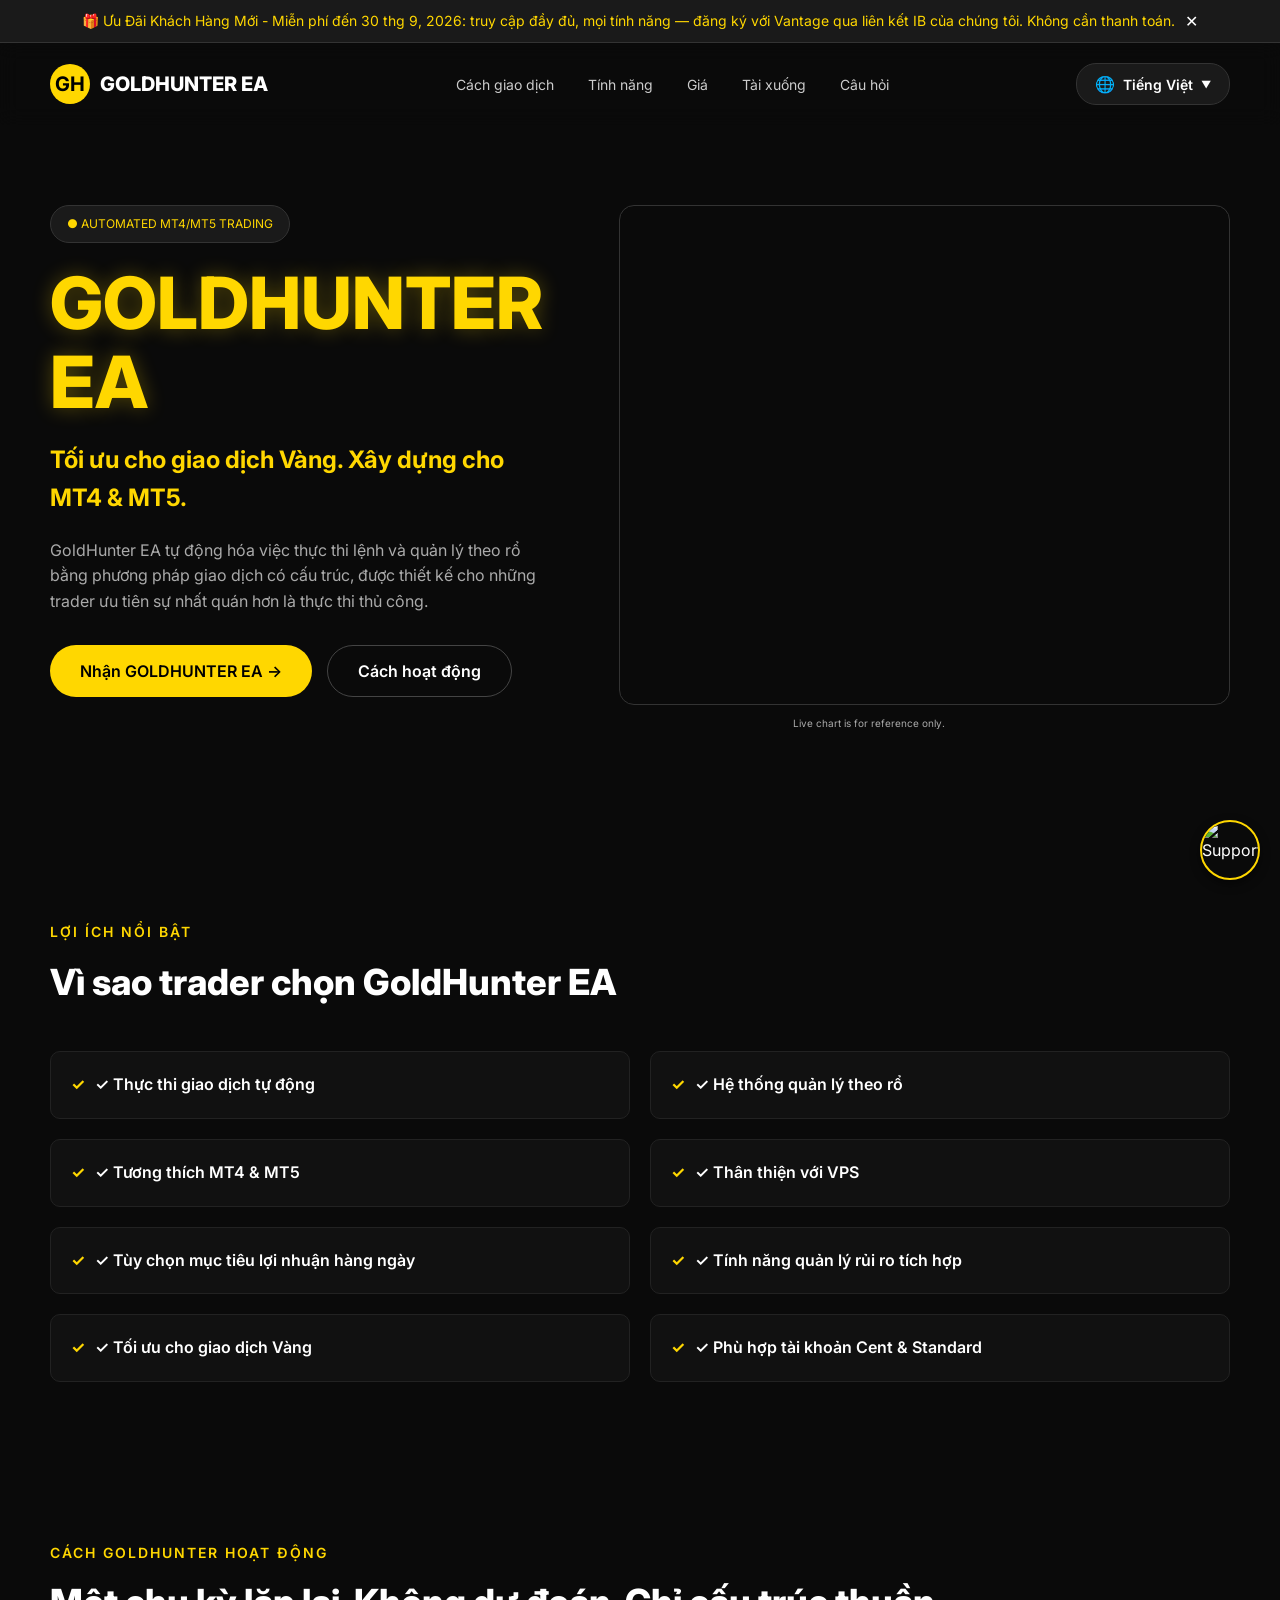
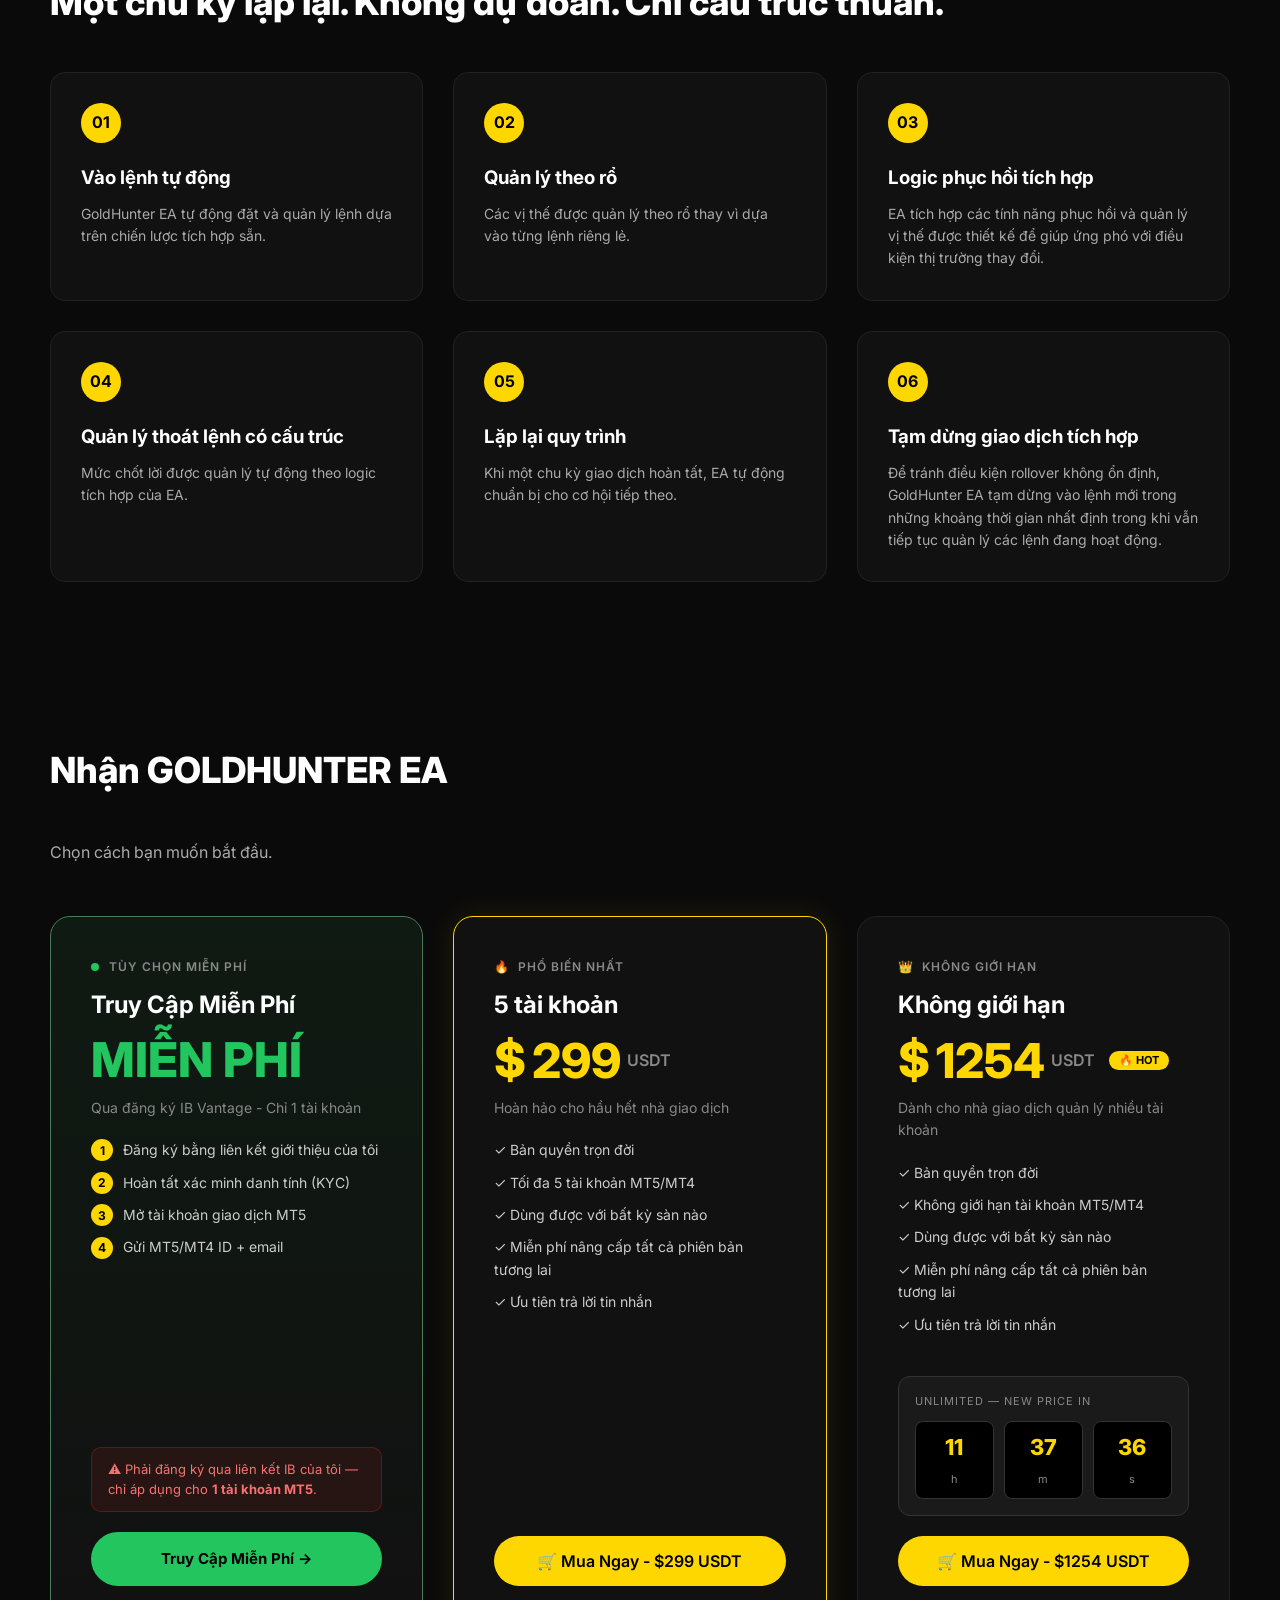
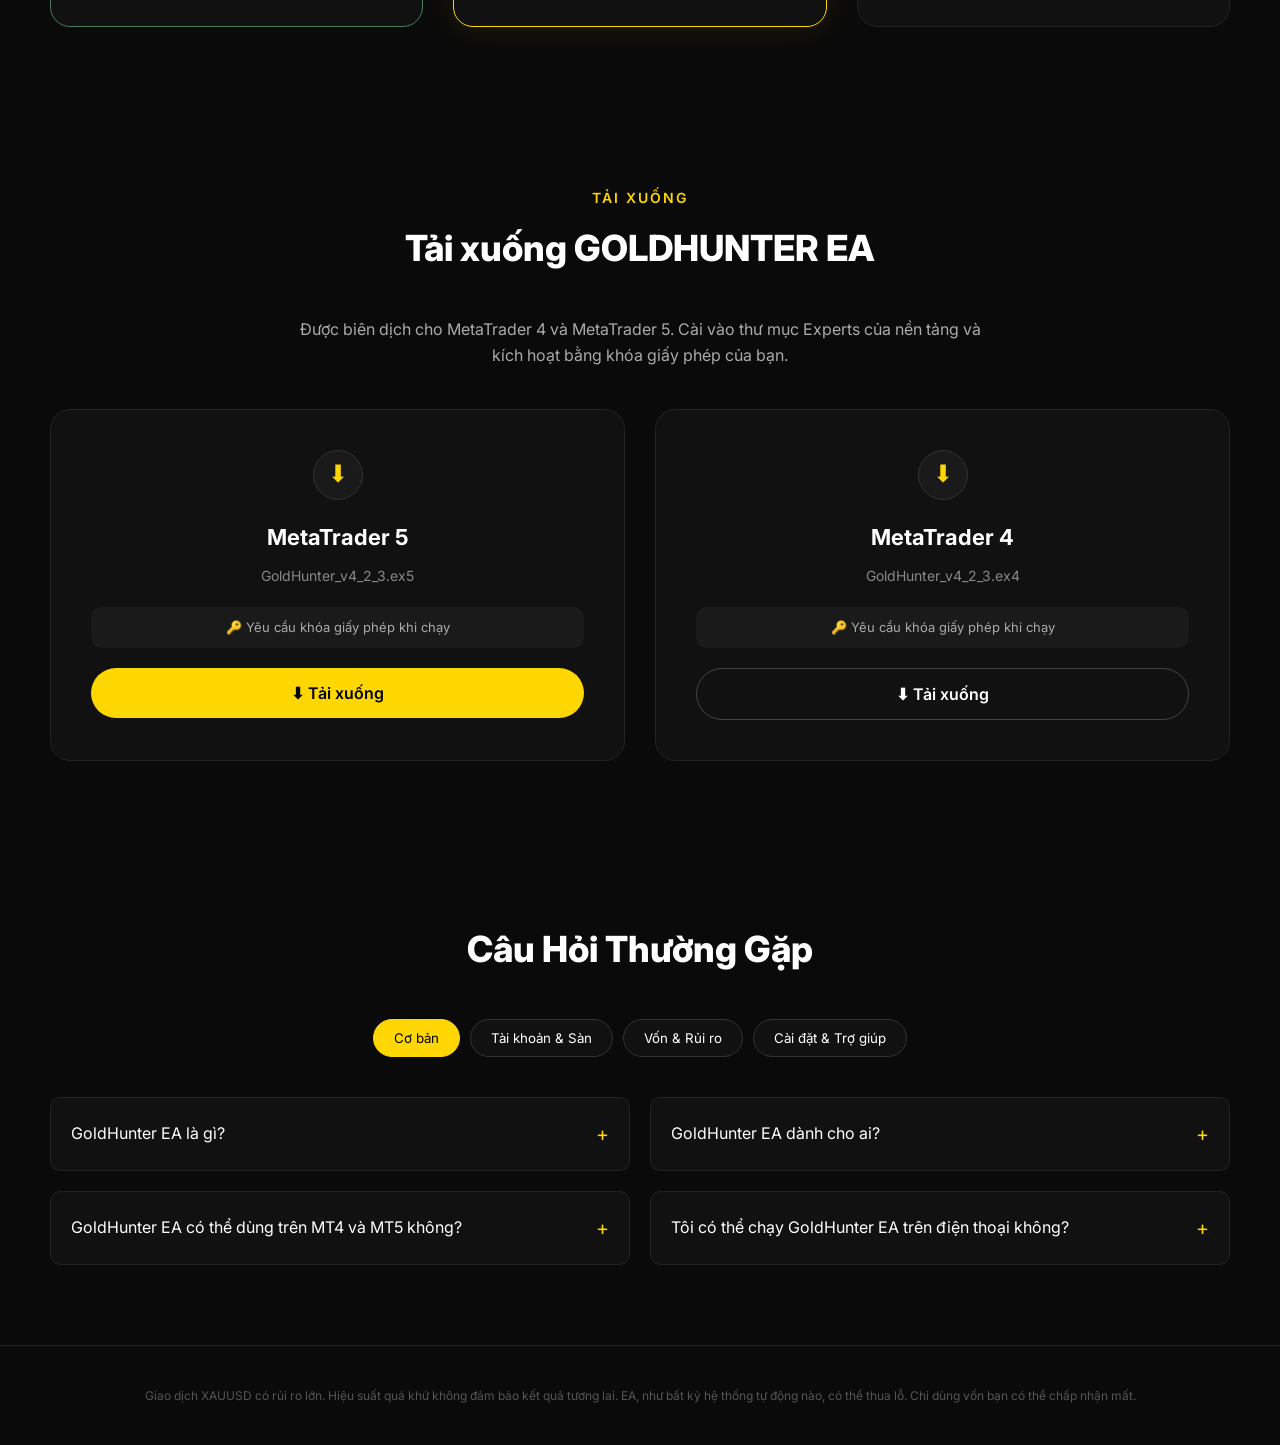
==== commit 91d62eec: "Add files via upload" ====
--- a/index.html
+++ b/index.html
@@ -188,7 +188,7 @@
                     <span class="icon-fire">🔥</span> PHỔ BIẾN NHẤT
                 </p>
                 <h3>5 tài khoản</h3>
-                <div class="price">$299 <span>USDT</span></div>
+                <div class="price">$<span class="price-number">299</span> <span class="price-unit">USDT</span></div>
                 <p class="subtitle">Hoàn hảo cho hầu hết nhà giao dịch</p>
                 <ul>
                     <li>✓ Bản quyền trọn đời</li>
@@ -206,7 +206,7 @@
                     <span class="icon-crown">👑</span> KHÔNG GIỚI HẠN
                 </p>
                 <h3>Không giới hạn</h3>
-                <div class="price">$<span id="unlimitedPrice">899</span> <span>USDT</span> <span class="hot-badge">🔥 HOT</span></div>
+                <div class="price">$<span class="price-number" id="unlimitedPrice">899</span> <span class="price-unit">USDT</span> <span class="hot-badge">🔥 HOT</span></div>
                 <p class="subtitle">Dành cho nhà giao dịch quản lý nhiều tài khoản</p>
                 <ul>
                     <li>✓ Bản quyền trọn đời</li>
@@ -280,9 +280,7 @@
         <img src="https://placehold.co/100x100/ffd700/000?text=Chat" alt="Support">
     </div>
 
-    <!-- =============================================
-         MODAL MUA 299 USDT
-         ============================================= -->
+    <!-- MODAL MUA 299 USDT -->
     <div class="modal-overlay" id="buyModal299">
         <div class="modal-box buy-modal-box">
             <button class="modal-close" onclick="closeBuyModal299()">✕</button>
@@ -321,9 +319,7 @@
         </div>
     </div>
 
-    <!-- =============================================
-         MODAL MUA KHÔNG GIỚI HẠN (giá động)
-         ============================================= -->
+    <!-- MODAL MUA KHÔNG GIỚI HẠN -->
     <div class="modal-overlay" id="buyModalUnlimited">
         <div class="modal-box buy-modal-box">
             <button class="modal-close" onclick="closeBuyModalUnlimited()">✕</button>
--- a/style.css
+++ b/style.css
@@ -313,7 +313,9 @@
 .step-card h3 { margin-bottom: 10px; }
 .step-card p { color: #aaa; font-size: 14px; }
 
-/* PRICING */
+/* =========================================
+   PRICING - FIX SỐ 899 VÀNG VÀ TO NHƯ 299
+   ========================================= */
 .pricing {
     padding: 80px 50px;
     max-width: 1400px;
@@ -362,15 +364,59 @@
 
 .price-card h3 { font-size: 24px; margin-bottom: 10px; }
 
+/* GIÁ - số vàng, to */
 .price {
     font-size: 48px;
     font-weight: 800;
     color: #ffd700;
     margin-bottom: 10px;
-}
-
-.free-price { color: #22c55e !important; font-size: 48px; font-weight: 800; }
-.price span { font-size: 16px; color: #888; }
+    line-height: 1.1;
+    display: flex;
+    align-items: center;
+    flex-wrap: wrap;
+    gap: 6px;
+}
+
+/* Số giá (cả 299 và 899) đều vàng, to 48px */
+.price .price-number,
+.price #unlimitedPrice,
+.price #unlimitedPriceBtn {
+    color: #ffd700 !important;
+    font-size: 48px !important;
+    font-weight: 800 !important;
+    line-height: 1 !important;
+    display: inline !important;
+}
+
+/* Ký hiệu $ */
+.price {
+    color: #ffd700;
+}
+
+/* Đơn vị USDT nhỏ, xám */
+.price .price-unit {
+    font-size: 16px !important;
+    color: #888 !important;
+    font-weight: 600 !important;
+}
+
+/* Badge HOT */
+.price .hot-badge {
+    font-size: 11px !important;
+    color: #000 !important;
+    font-weight: 700 !important;
+    vertical-align: middle;
+    margin-left: 8px;
+}
+
+/* Giá miễn phí */
+.free-price {
+    color: #22c55e !important;
+    font-size: 48px;
+    font-weight: 800;
+    display: block;
+}
+
 .subtitle { color: #888; font-size: 14px; margin-bottom: 20px; }
 
 .price-card ul { list-style: none; margin-bottom: 30px; flex-grow: 1; }
@@ -1110,4 +1156,7 @@
     .email-block { padding: 12px 14px; }
     .btn-copy-small { font-size: 11px; padding: 5px 10px; }
     .inline-input { min-width: 100px; font-size: 13px; }
+    .price { font-size: 36px; }
+    .price .price-number, .price #unlimitedPrice, .price #unlimitedPriceBtn { font-size: 36px !important; }
+    .free-price { font-size: 36px !important; }
 }
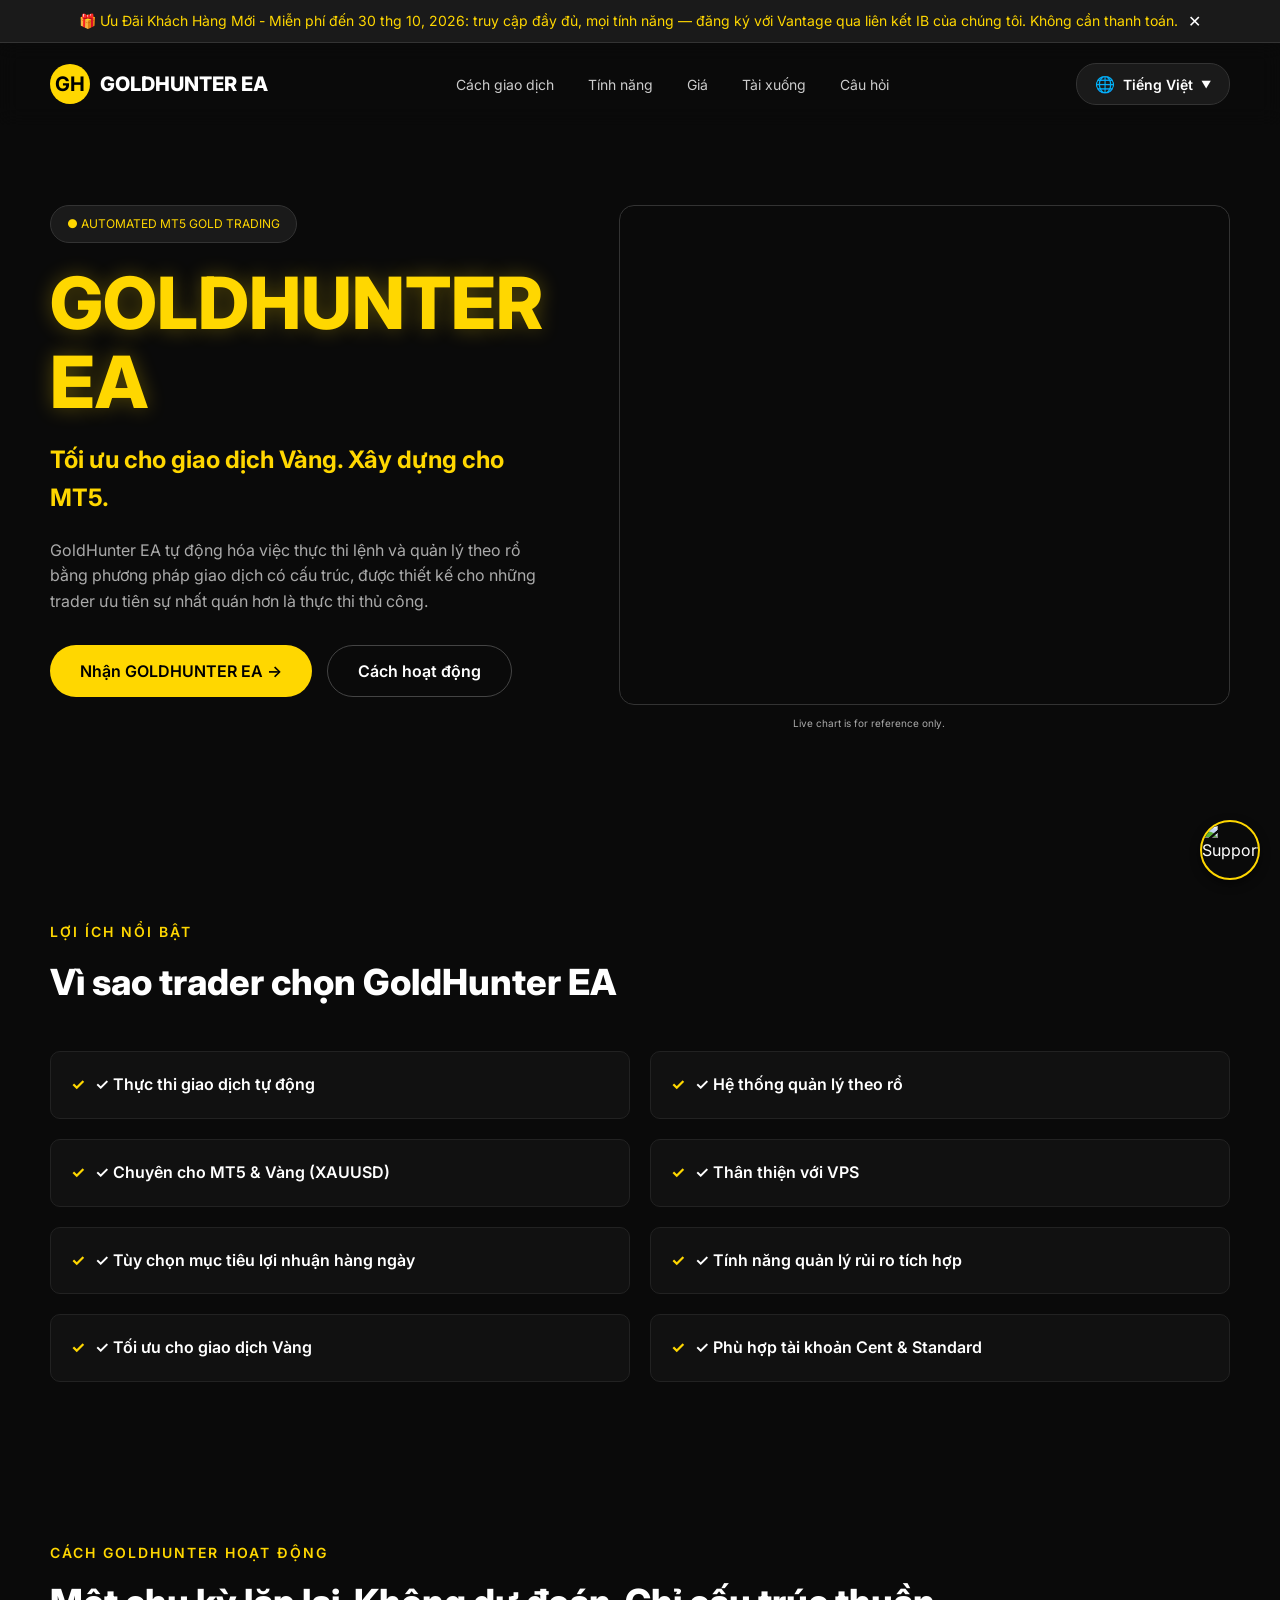
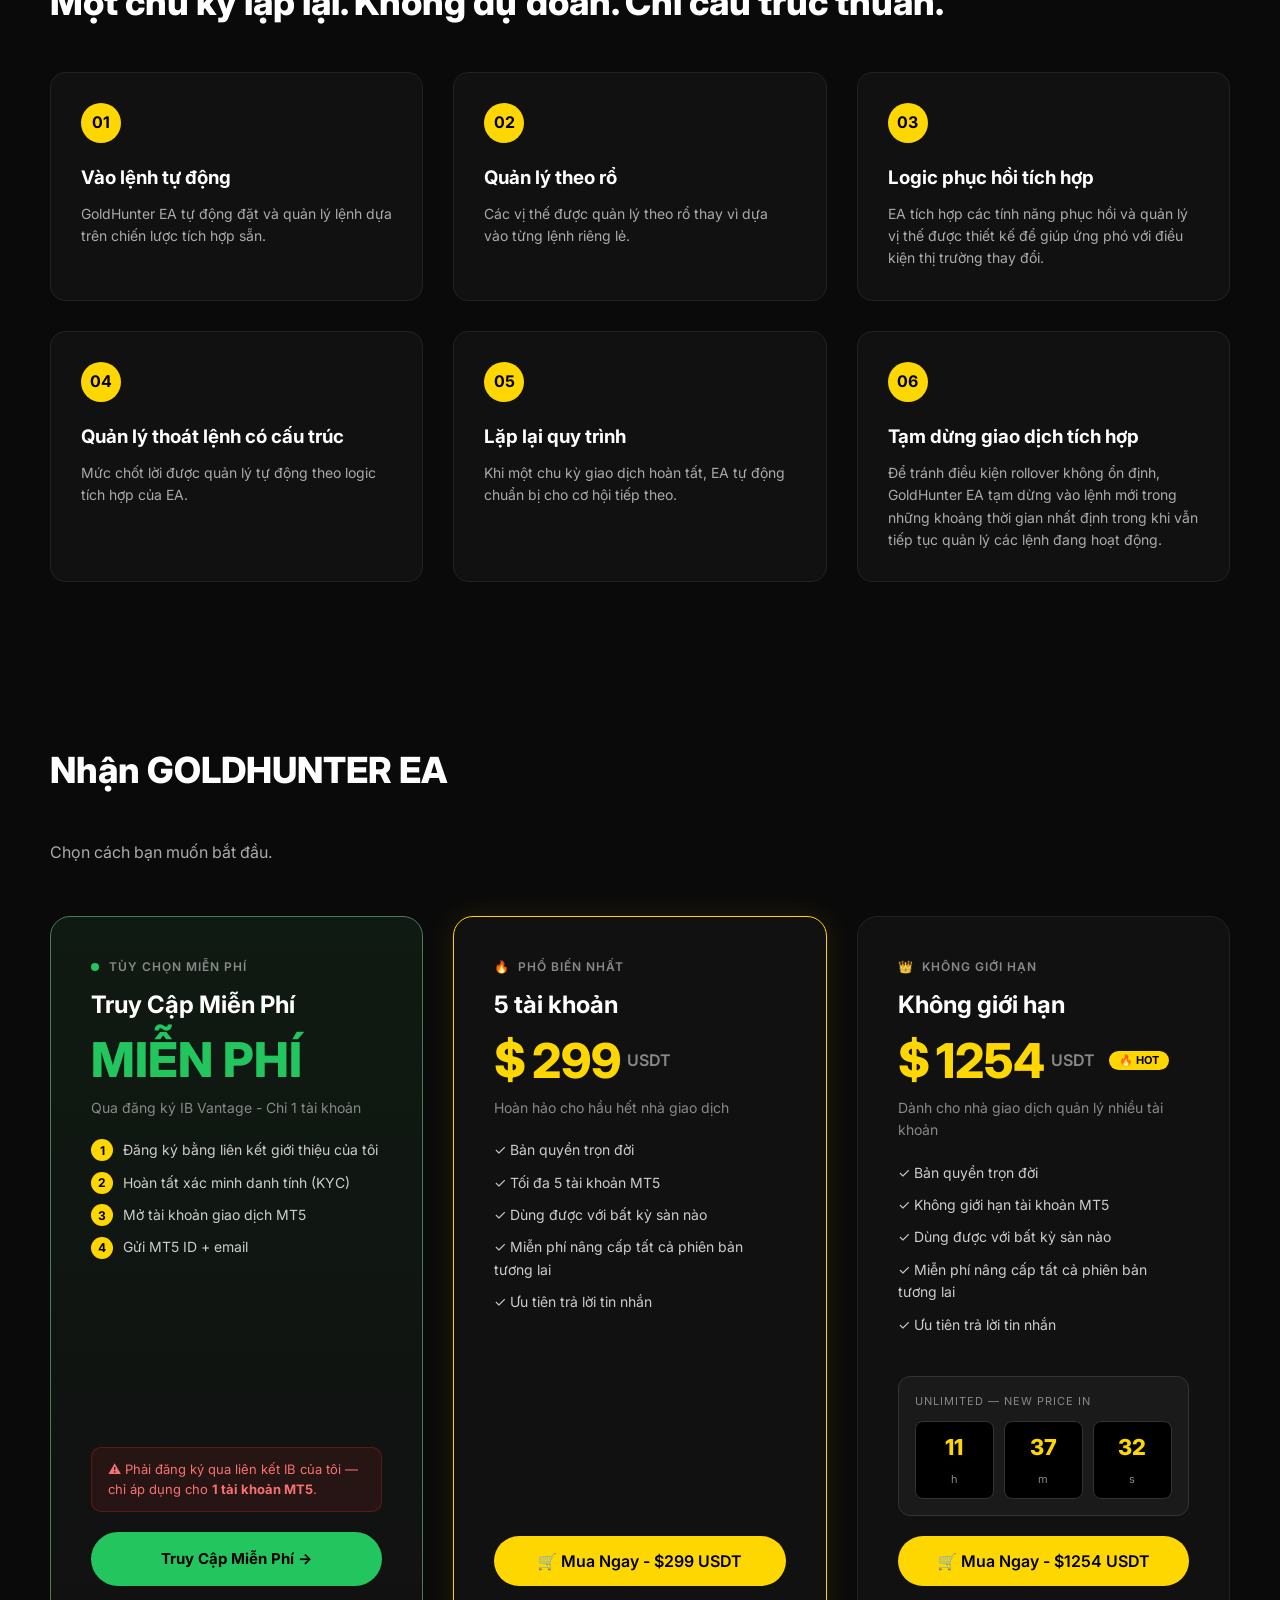
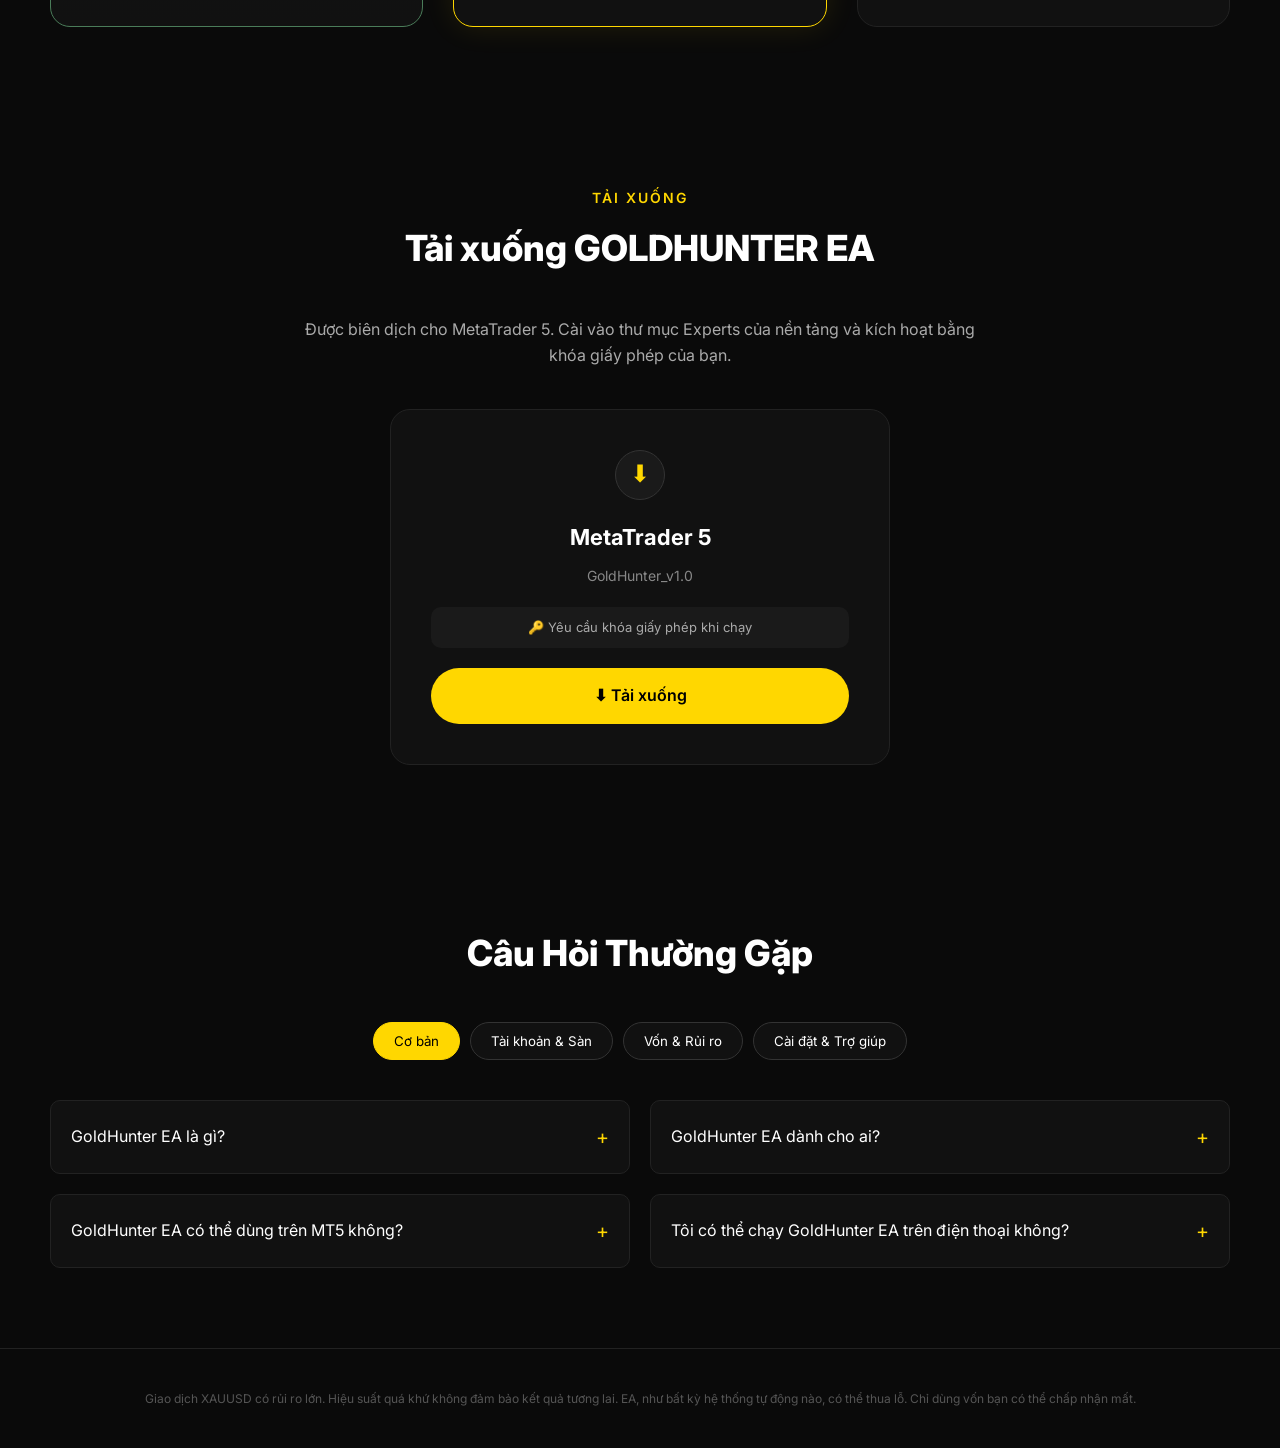
==== commit 8f3e3765: "Add files via upload" ====
--- a/index.html
+++ b/index.html
@@ -3,7 +3,7 @@
 <head>
     <meta charset="UTF-8">
     <meta name="viewport" content="width=device-width, initial-scale=1.0">
-    <title>GoldHunter EA - Automated MT4/MT5 Trading</title>
+    <title>GoldHunter EA - Automated MT5 Gold Trading</title>
     <link rel="stylesheet" href="style.css">
     <link href="https://fonts.googleapis.com/css2?family=Inter:wght@400;600;800&display=swap" rel="stylesheet">
 </head>
@@ -11,7 +11,7 @@
 
     <!-- THANH THÔNG BÁO TRÊN CÙNG -->
     <div class="top-banner">
-        <span>🎁 Ưu Đãi Khách Hàng Mới - Miễn phí đến 30 thg 9, 2026: truy cập đầy đủ, mọi tính năng — đăng ký với Vantage qua liên kết IB của chúng tôi. Không cần thanh toán.</span>
+        <span>🎁 Ưu Đãi Khách Hàng Mới - Miễn phí đến 30 thg 10, 2026: truy cập đầy đủ, mọi tính năng — đăng ký với Vantage qua liên kết IB của chúng tôi. Không cần thanh toán.</span>
         <button class="close-banner">✕</button>
     </div>
 
@@ -62,9 +62,9 @@
     <!-- HERO SECTION -->
     <section class="hero">
         <div class="hero-content">
-            <div class="badge">● AUTOMATED MT4/MT5 TRADING</div>
+            <div class="badge">● AUTOMATED MT5 GOLD TRADING</div>
             <h1>GOLDHUNTER EA</h1>
-            <h2>Tối ưu cho giao dịch Vàng. Xây dựng cho MT4 & MT5.</h2>
+            <h2>Tối ưu cho giao dịch Vàng. Xây dựng cho MT5.</h2>
             <p>GoldHunter EA tự động hóa việc thực thi lệnh và quản lý theo rổ bằng phương pháp giao dịch có cấu trúc, được thiết kế cho những trader ưu tiên sự nhất quán hơn là thực thi thủ công.</p>
             <div class="hero-buttons">
                 <button class="btn-primary">Nhận GOLDHUNTER EA →</button>
@@ -110,7 +110,7 @@
         <div class="feature-grid">
             <div class="feature-item">✓ Thực thi giao dịch tự động</div>
             <div class="feature-item">✓ Hệ thống quản lý theo rổ</div>
-            <div class="feature-item">✓ Tương thích MT4 & MT5</div>
+            <div class="feature-item">✓ Chuyên cho MT5 & Vàng (XAUUSD)</div>
             <div class="feature-item">✓ Thân thiện với VPS</div>
             <div class="feature-item">✓ Tùy chọn mục tiêu lợi nhuận hàng ngày</div>
             <div class="feature-item">✓ Tính năng quản lý rủi ro tích hợp</div>
@@ -174,7 +174,7 @@
                     <li><span class="num">1</span> Đăng ký bằng liên kết giới thiệu của tôi</li>
                     <li><span class="num">2</span> Hoàn tất xác minh danh tính (KYC)</li>
                     <li><span class="num">3</span> Mở tài khoản giao dịch MT5</li>
-                    <li><span class="num">4</span> Gửi MT5/MT4 ID + email</li>
+                    <li><span class="num">4</span> Gửi MT5 ID + email</li>
                 </ul>
                 <div class="warning-box">
                     ⚠️ Phải đăng ký qua liên kết IB của tôi — chỉ áp dụng cho <strong>1 tài khoản MT5</strong>.
@@ -192,7 +192,7 @@
                 <p class="subtitle">Hoàn hảo cho hầu hết nhà giao dịch</p>
                 <ul>
                     <li>✓ Bản quyền trọn đời</li>
-                    <li>✓ Tối đa 5 tài khoản MT5/MT4</li>
+                    <li>✓ Tối đa 5 tài khoản MT5</li>
                     <li>✓ Dùng được với bất kỳ sàn nào</li>
                     <li>✓ Miễn phí nâng cấp tất cả phiên bản tương lai</li>
                     <li>✓ Ưu tiên trả lời tin nhắn</li>
@@ -210,7 +210,7 @@
                 <p class="subtitle">Dành cho nhà giao dịch quản lý nhiều tài khoản</p>
                 <ul>
                     <li>✓ Bản quyền trọn đời</li>
-                    <li>✓ Không giới hạn tài khoản MT5/MT4</li>
+                    <li>✓ Không giới hạn tài khoản MT5</li>
                     <li>✓ Dùng được với bất kỳ sàn nào</li>
                     <li>✓ Miễn phí nâng cấp tất cả phiên bản tương lai</li>
                     <li>✓ Ưu tiên trả lời tin nhắn</li>
@@ -233,22 +233,17 @@
         <p class="section-label" style="text-align: center;">TẢI XUỐNG</p>
         <h2 style="text-align: center;">Tải xuống GOLDHUNTER EA</h2>
         <p style="text-align: center; color: #aaa; max-width: 700px; margin: 0 auto 40px auto;">
-            Được biên dịch cho MetaTrader 4 và MetaTrader 5. Cài vào thư mục Experts của nền tảng và kích hoạt bằng khóa giấy phép của bạn.
+            Được biên dịch cho MetaTrader 5. Cài vào thư mục Experts của nền tảng và kích hoạt bằng khóa giấy phép của bạn.
         </p>
         <div class="download-grid">
             <div class="download-card">
                 <div class="download-icon">⬇</div>
                 <h3>MetaTrader 5</h3>
-                <p class="file-name">GoldHunter_v4_2_3.ex5</p>
+                <p class="file-name">GoldHunter_v1.0</p>
                 <p class="req">🔑 Yêu cầu khóa giấy phép khi chạy</p>
-                <button class="btn-primary full-width">⬇ Tải xuống</button>
-            </div>
-            <div class="download-card">
-                <div class="download-icon">⬇</div>
-                <h3>MetaTrader 4</h3>
-                <p class="file-name">GoldHunter_v4_2_3.ex4</p>
-                <p class="req">🔑 Yêu cầu khóa giấy phép khi chạy</p>
-                <button class="btn-secondary full-width">⬇ Tải xuống</button>
+                <a href="downloads/GoldHunter_v1.0.ex5" download class="btn-primary full-width">
+                    ⬇ Tải xuống
+                </a>
             </div>
         </div>
     </section>
@@ -265,7 +260,7 @@
         <div class="faq-list">
             <div class="faq-item">GoldHunter EA là gì? <span>+</span></div>
             <div class="faq-item">GoldHunter EA dành cho ai? <span>+</span></div>
-            <div class="faq-item">GoldHunter EA có thể dùng trên MT4 và MT5 không? <span>+</span></div>
+            <div class="faq-item">GoldHunter EA có thể dùng trên MT5 không? <span>+</span></div>
             <div class="faq-item">Tôi có thể chạy GoldHunter EA trên điện thoại không? <span>+</span></div>
         </div>
     </section>
--- a/style.css
+++ b/style.css
@@ -313,9 +313,7 @@
 .step-card h3 { margin-bottom: 10px; }
 .step-card p { color: #aaa; font-size: 14px; }
 
-/* =========================================
-   PRICING - FIX SỐ 899 VÀNG VÀ TO NHƯ 299
-   ========================================= */
+/* PRICING */
 .pricing {
     padding: 80px 50px;
     max-width: 1400px;
@@ -377,7 +375,6 @@
     gap: 6px;
 }
 
-/* Số giá (cả 299 và 899) đều vàng, to 48px */
 .price .price-number,
 .price #unlimitedPrice,
 .price #unlimitedPriceBtn {
@@ -388,19 +385,12 @@
     display: inline !important;
 }
 
-/* Ký hiệu $ */
-.price {
-    color: #ffd700;
-}
-
-/* Đơn vị USDT nhỏ, xám */
 .price .price-unit {
     font-size: 16px !important;
     color: #888 !important;
     font-weight: 600 !important;
 }
 
-/* Badge HOT */
 .price .hot-badge {
     font-size: 11px !important;
     color: #000 !important;
@@ -409,7 +399,6 @@
     margin-left: 8px;
 }
 
-/* Giá miễn phí */
 .free-price {
     color: #22c55e !important;
     font-size: 48px;
@@ -518,7 +507,7 @@
 
 /* DOWNLOAD */
 .download { padding: 80px 50px; max-width: 1400px; margin: 0 auto; }
-.download-grid { display: grid; grid-template-columns: 1fr 1fr; gap: 30px; margin-top: 30px; }
+.download-grid { display: grid; grid-template-columns: 1fr; gap: 30px; margin-top: 30px; max-width: 500px; margin-left: auto; margin-right: auto; }
 
 .download-card {
     background: #111;
@@ -552,6 +541,18 @@
     font-size: 13px;
     color: #aaa;
     margin-bottom: 20px;
+}
+
+/* Nút tải xuống (thẻ <a>) */
+.download-card a.btn-primary,
+.download-card a.btn-secondary {
+    display: flex;
+    justify-content: center;
+    align-items: center;
+    text-decoration: none;
+    cursor: pointer;
+    width: 100%;
+    box-sizing: border-box;
 }
 
 /* FAQ */
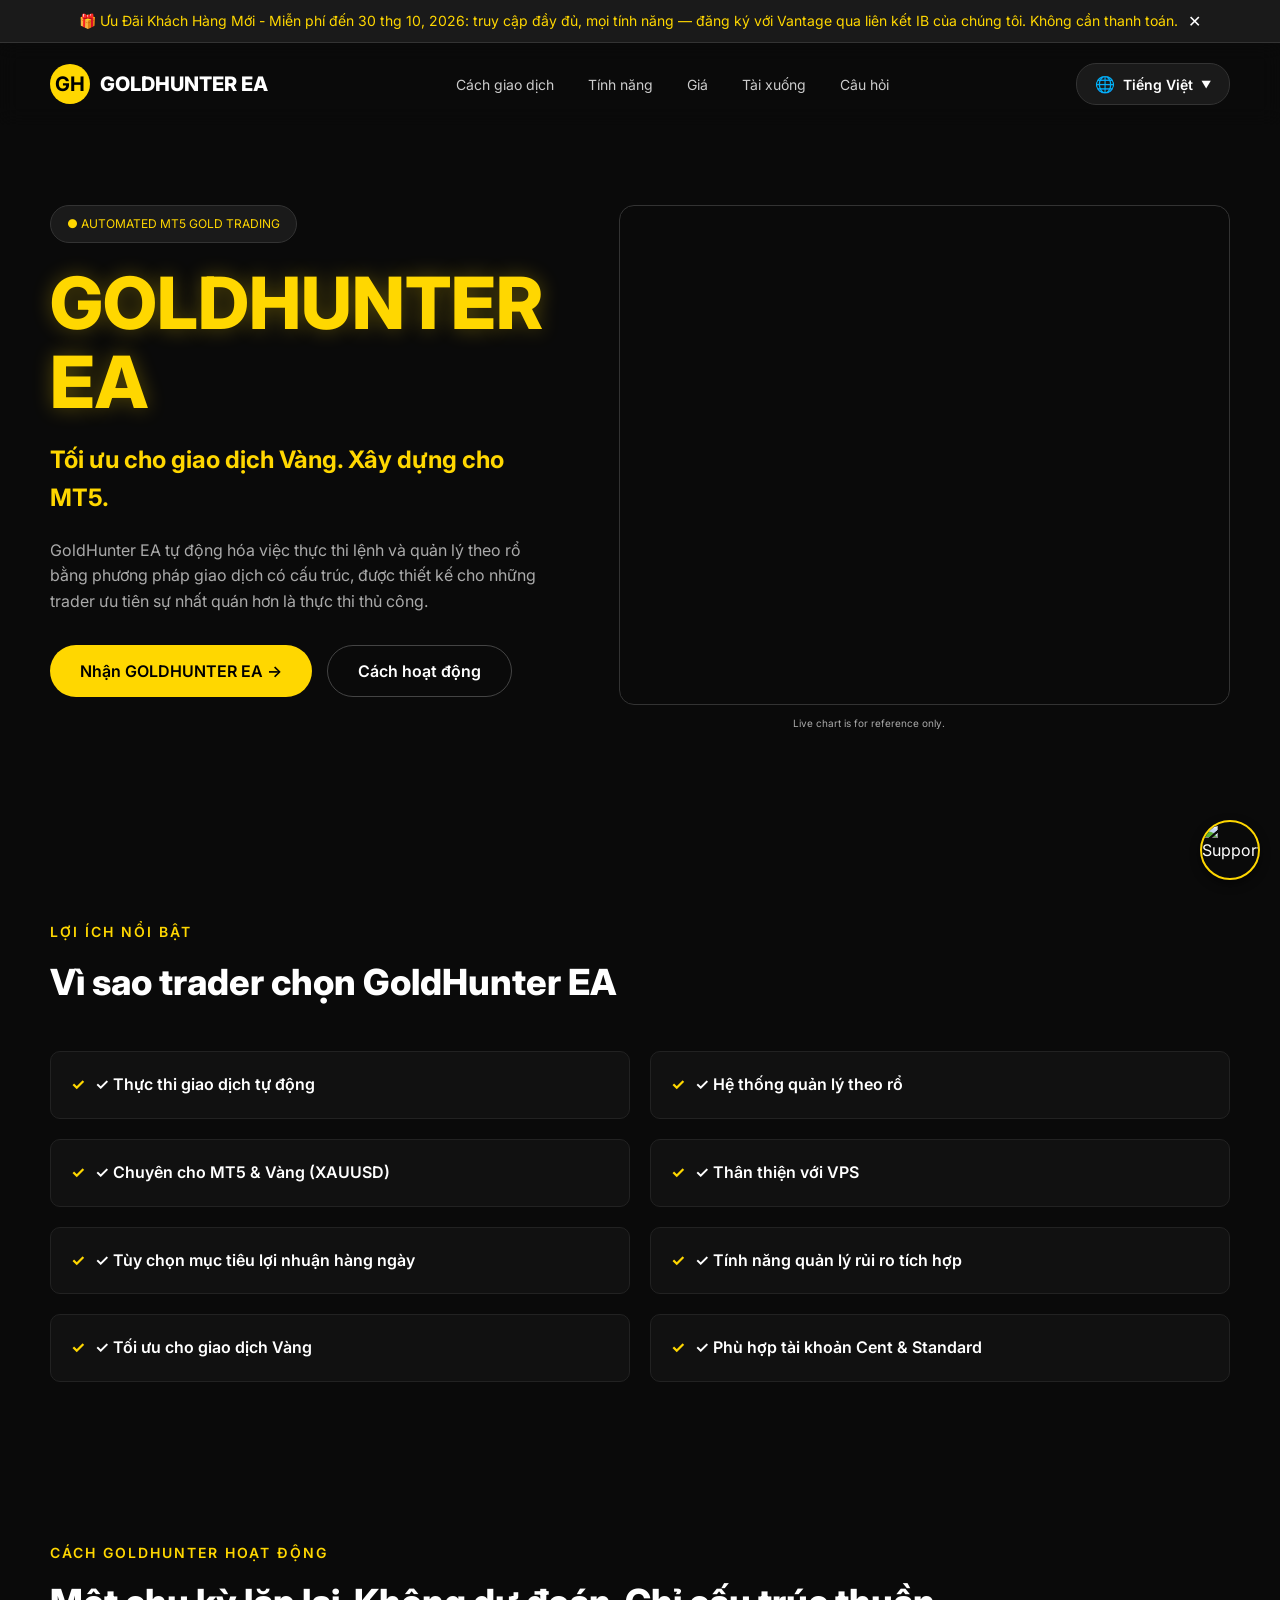
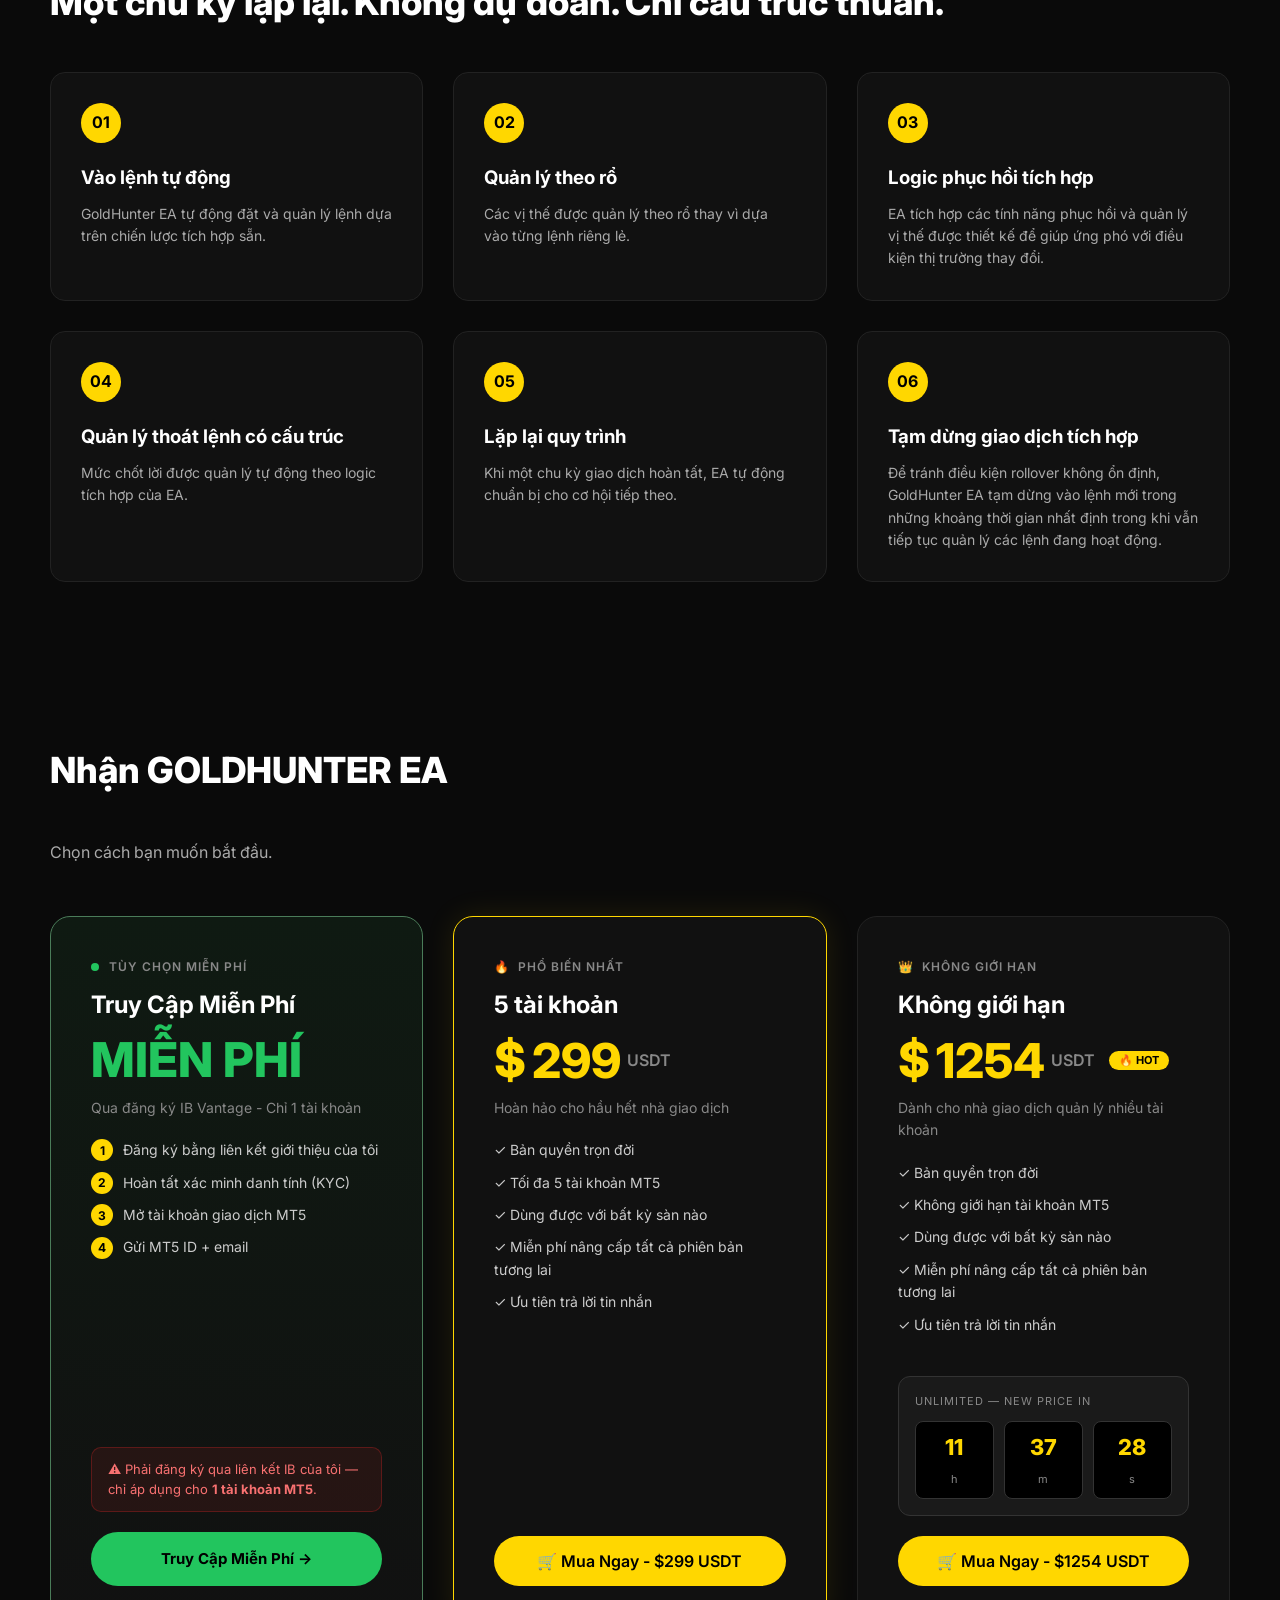
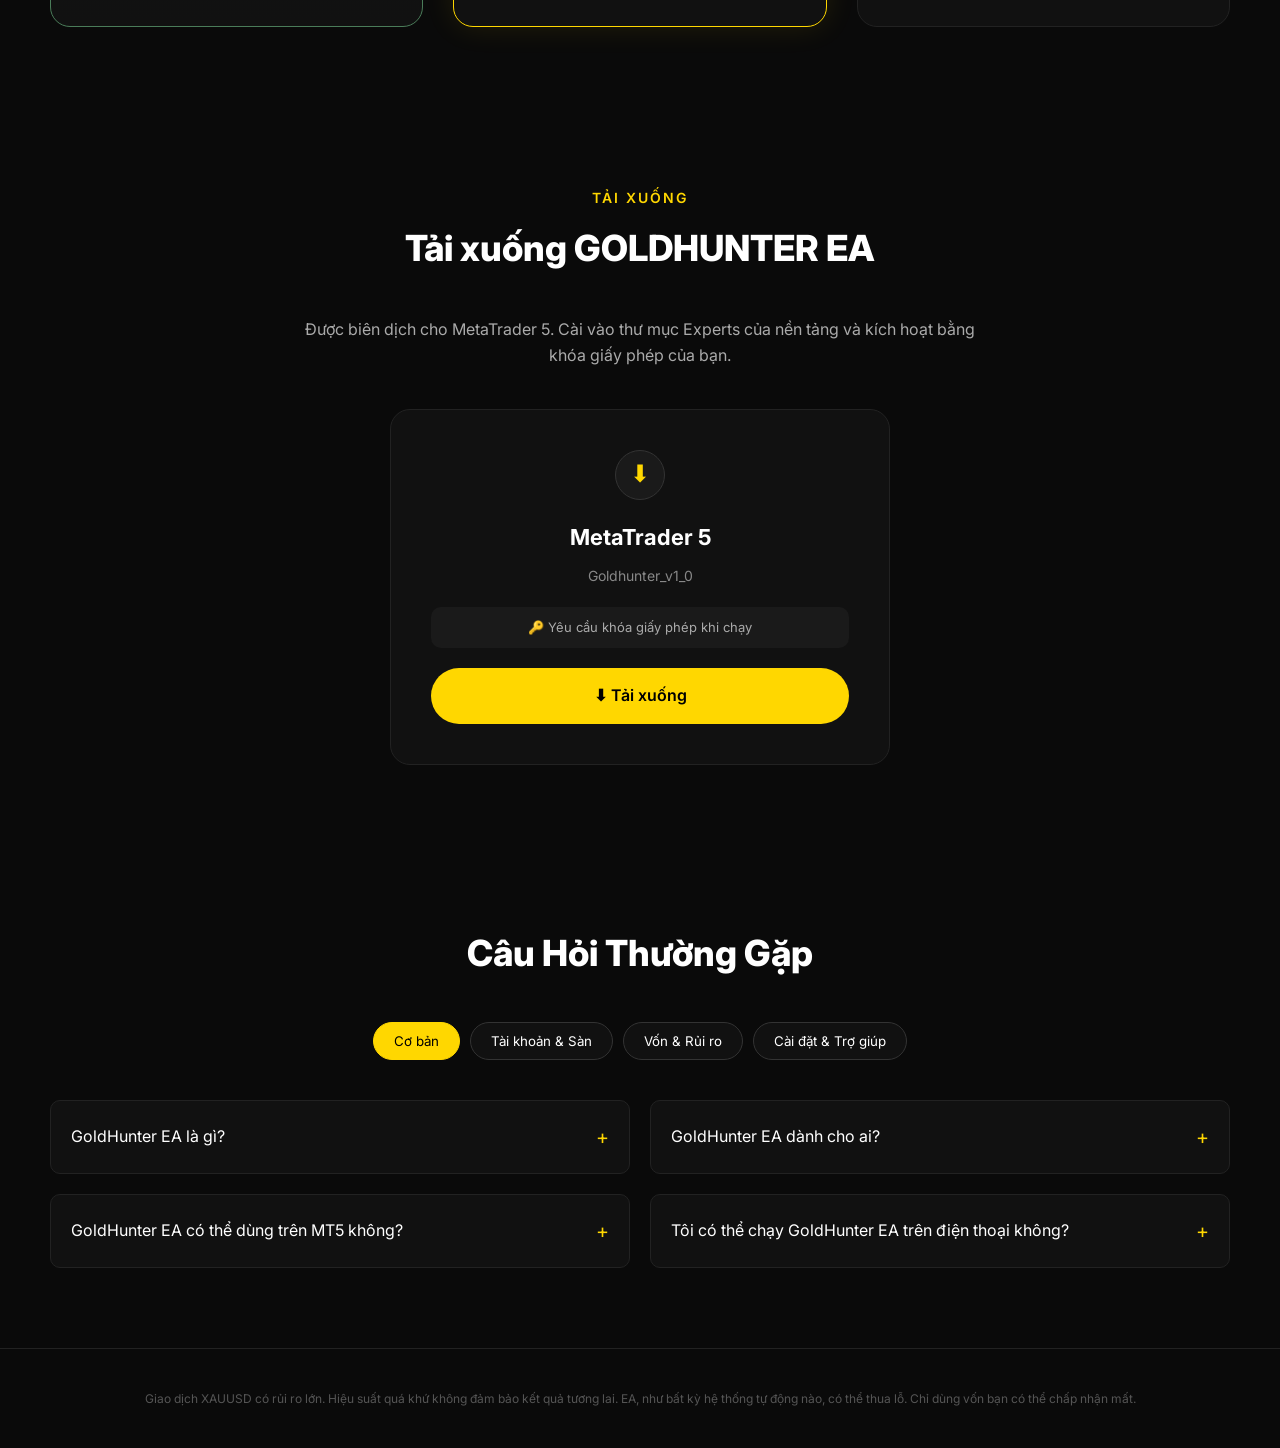
==== commit 65e0b119: "Update print statement from 'Hello' to 'Goodbye'" ====
--- a/index.html
+++ b/index.html
@@ -239,9 +239,9 @@
             <div class="download-card">
                 <div class="download-icon">⬇</div>
                 <h3>MetaTrader 5</h3>
-                <p class="file-name">GoldHunter_v1.0</p>
+                <p class="file-name">Goldhunter_v1_0</p>
                 <p class="req">🔑 Yêu cầu khóa giấy phép khi chạy</p>
-                <a href="downloads/GoldHunter_v1.0.ex5" download class="btn-primary full-width">
+                <a href="downloads/Goldhunter_v1_0.ex5" download class="btn-primary full-width">
                     ⬇ Tải xuống
                 </a>
             </div>
@@ -368,4 +368,4 @@
 
     <script src="script.js"></script>
 </body>
-</html>+</html>
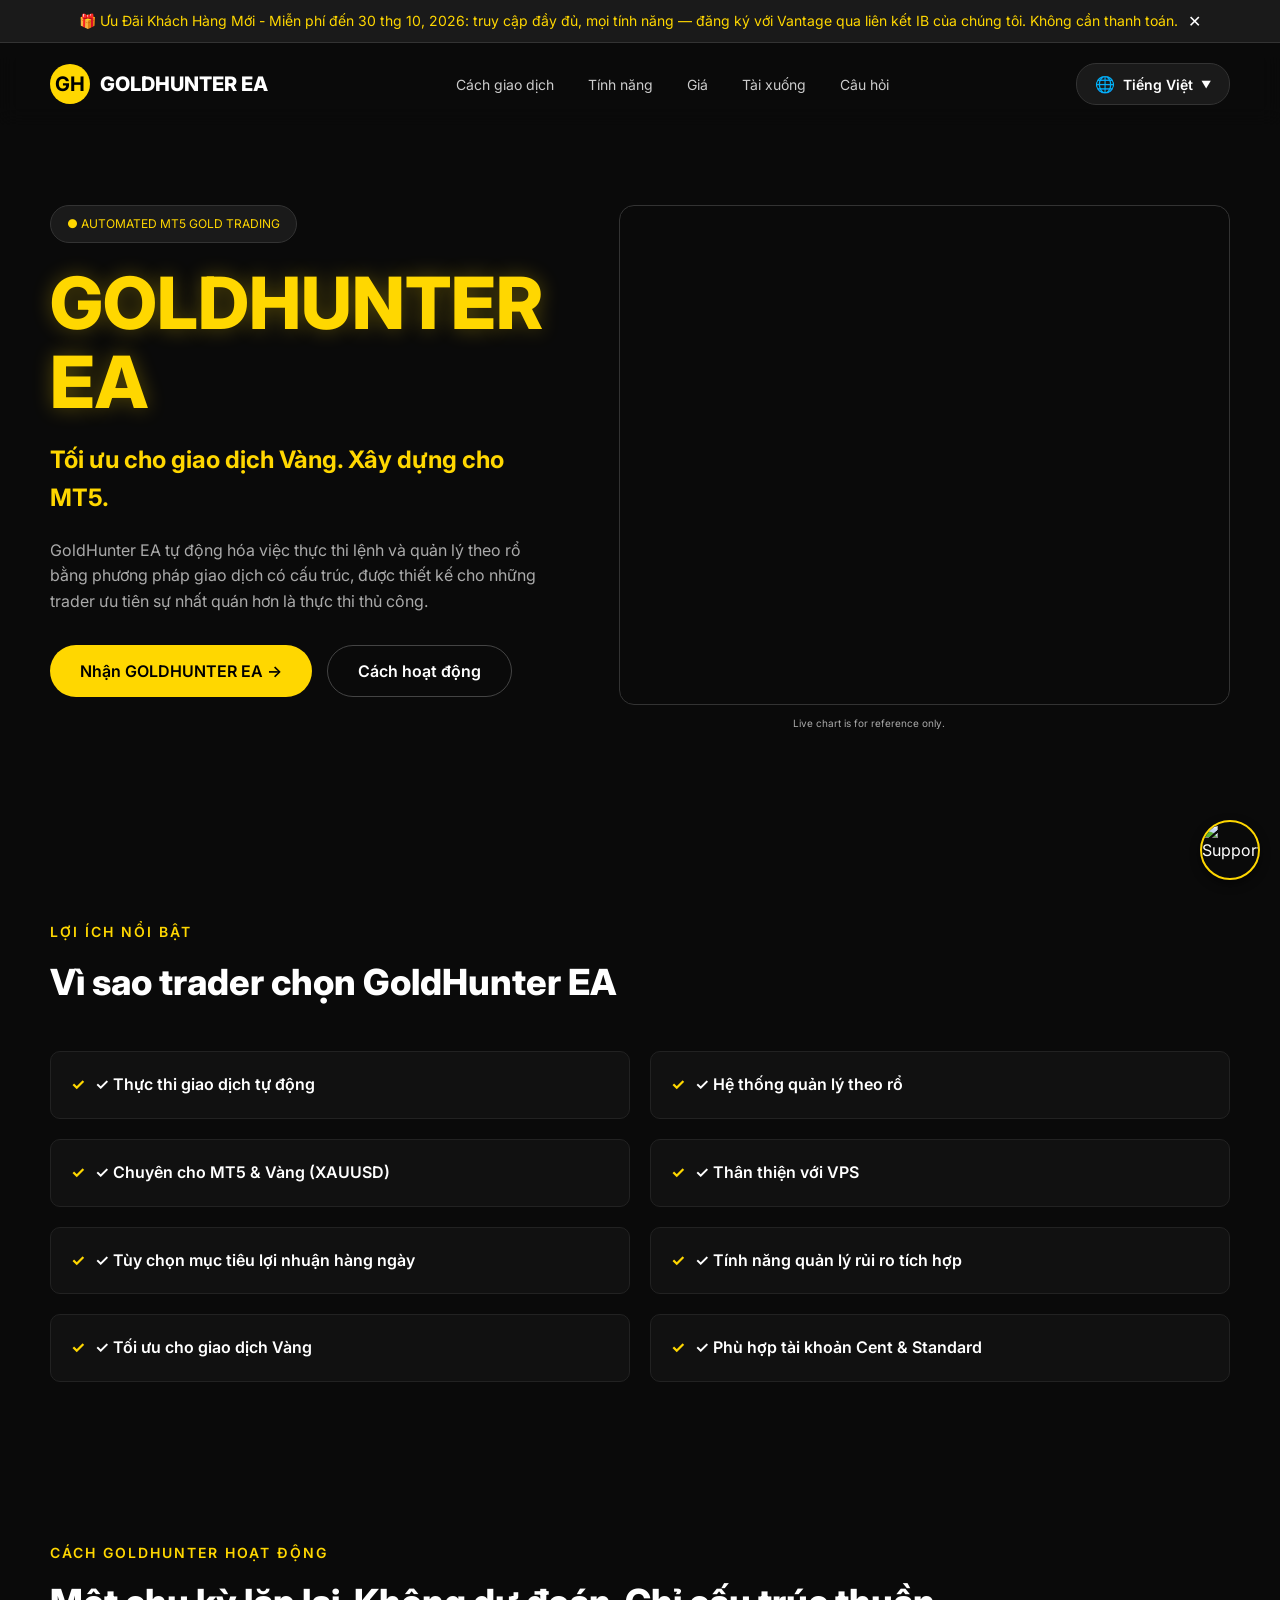
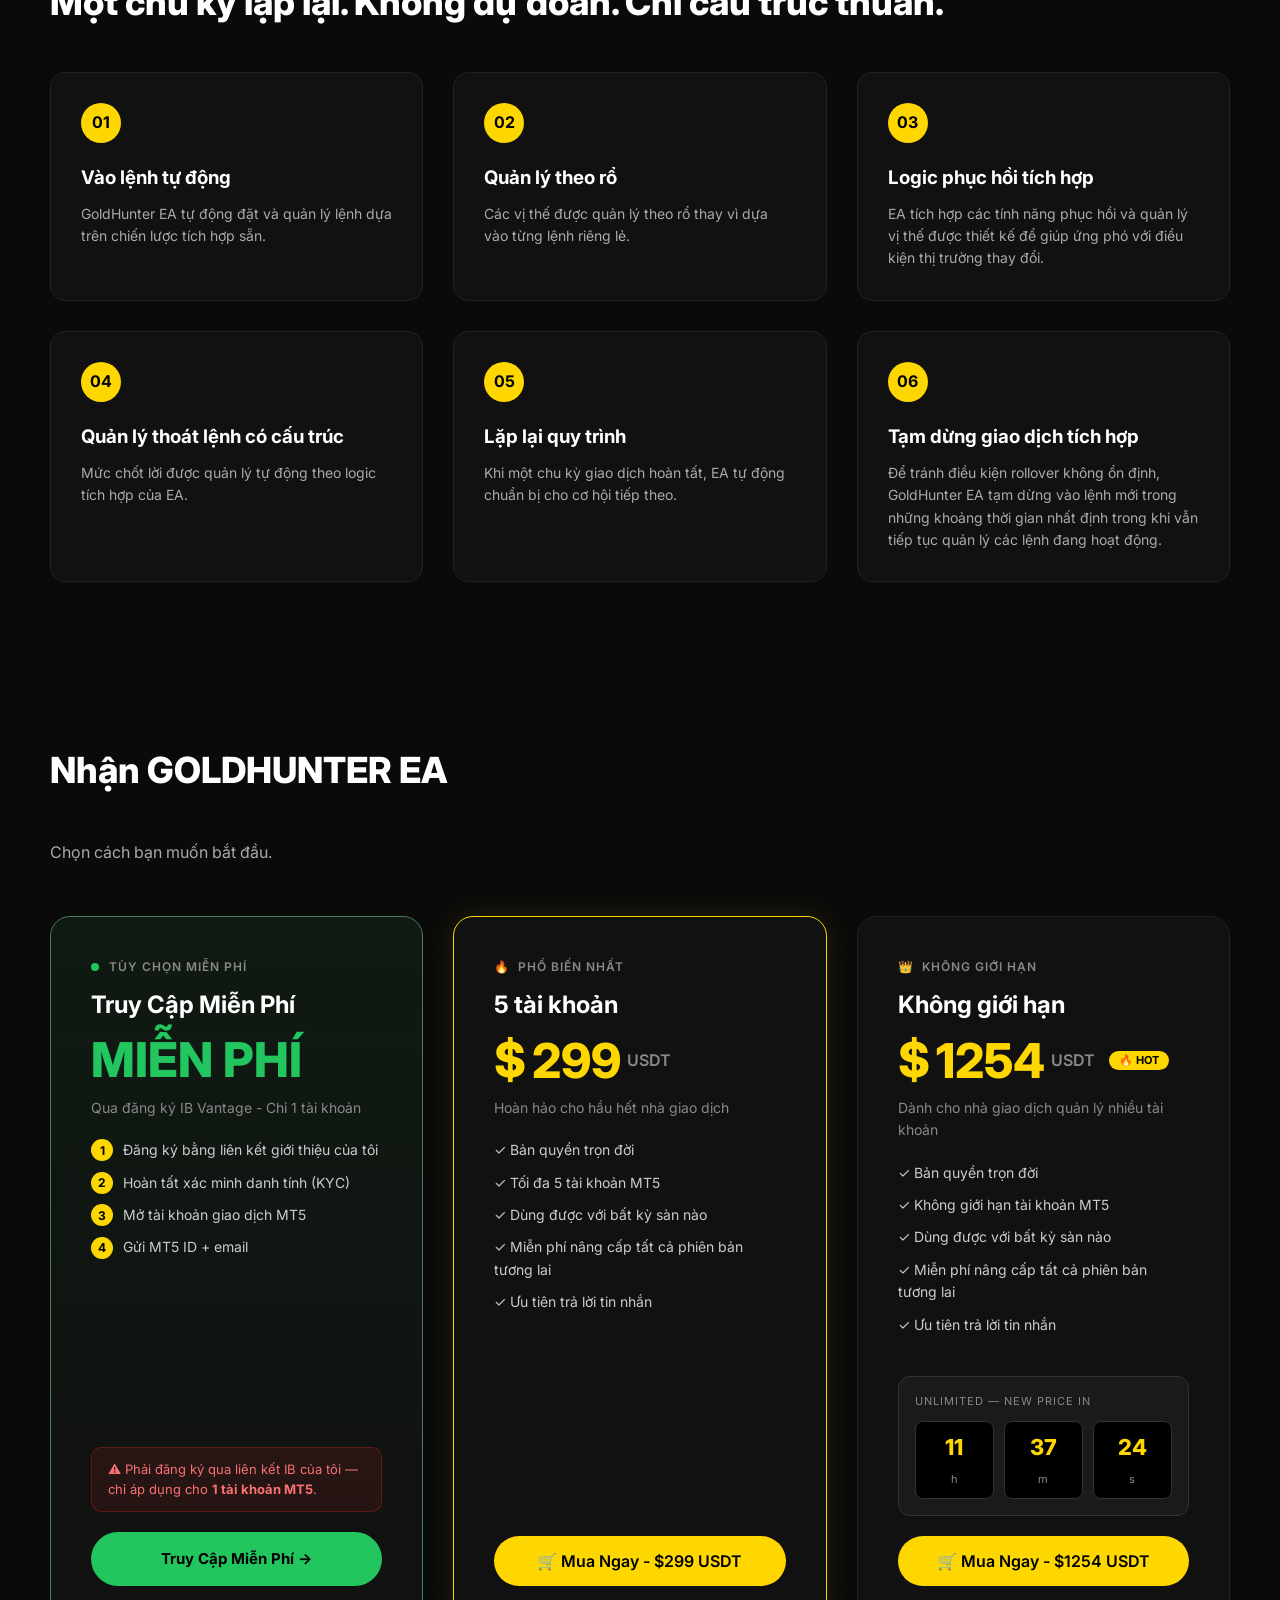
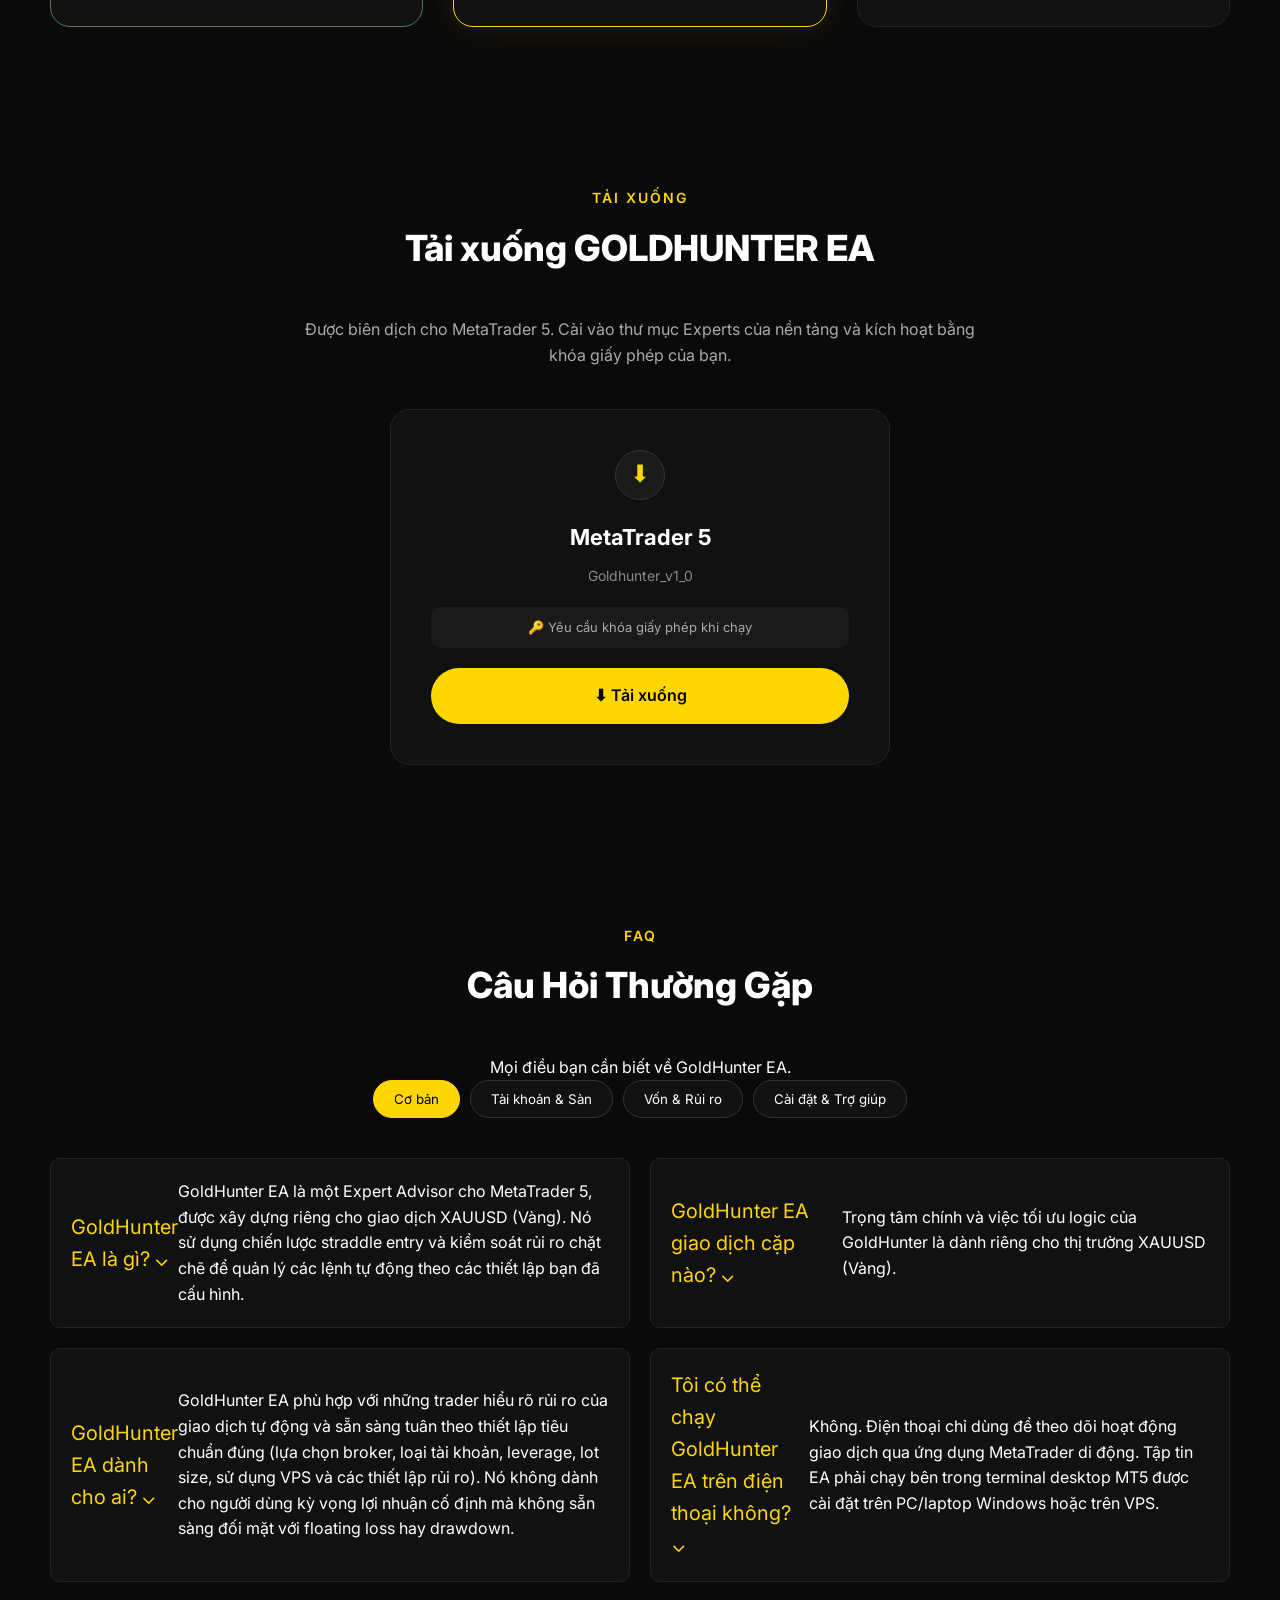
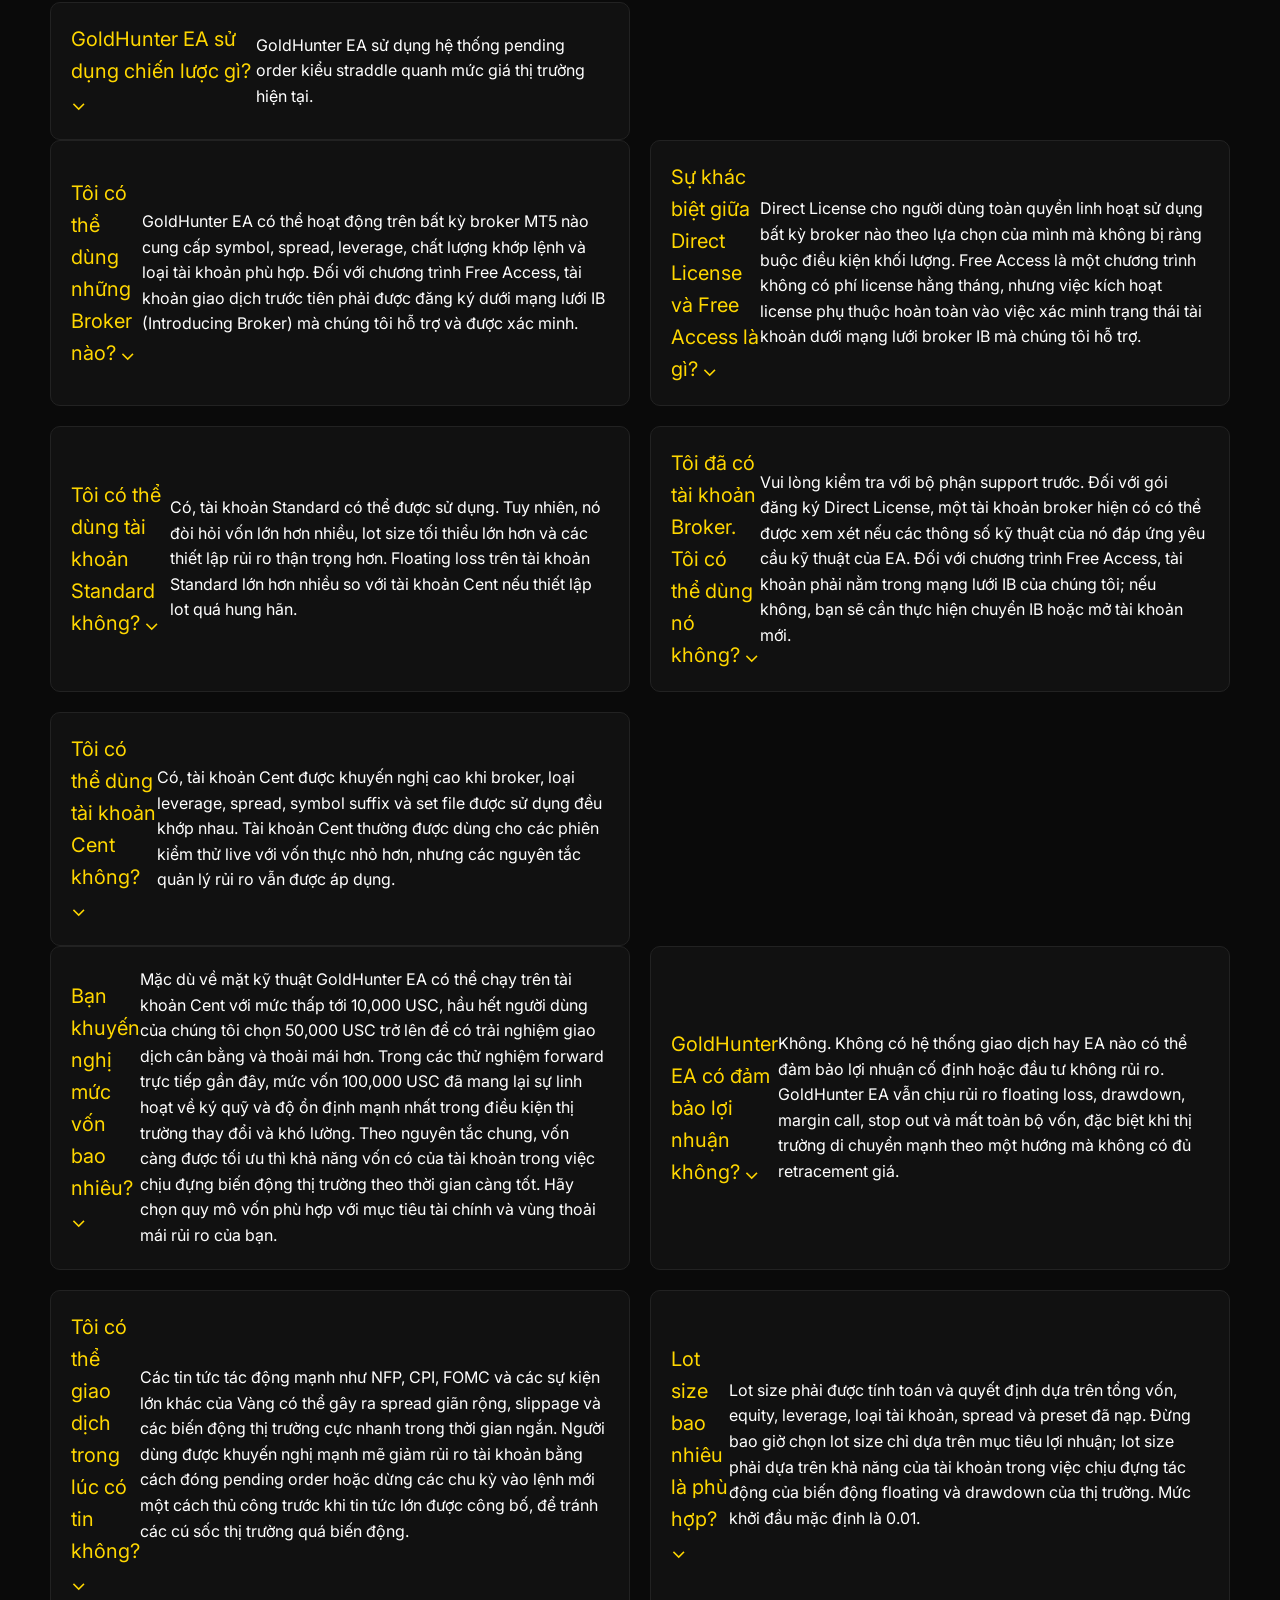
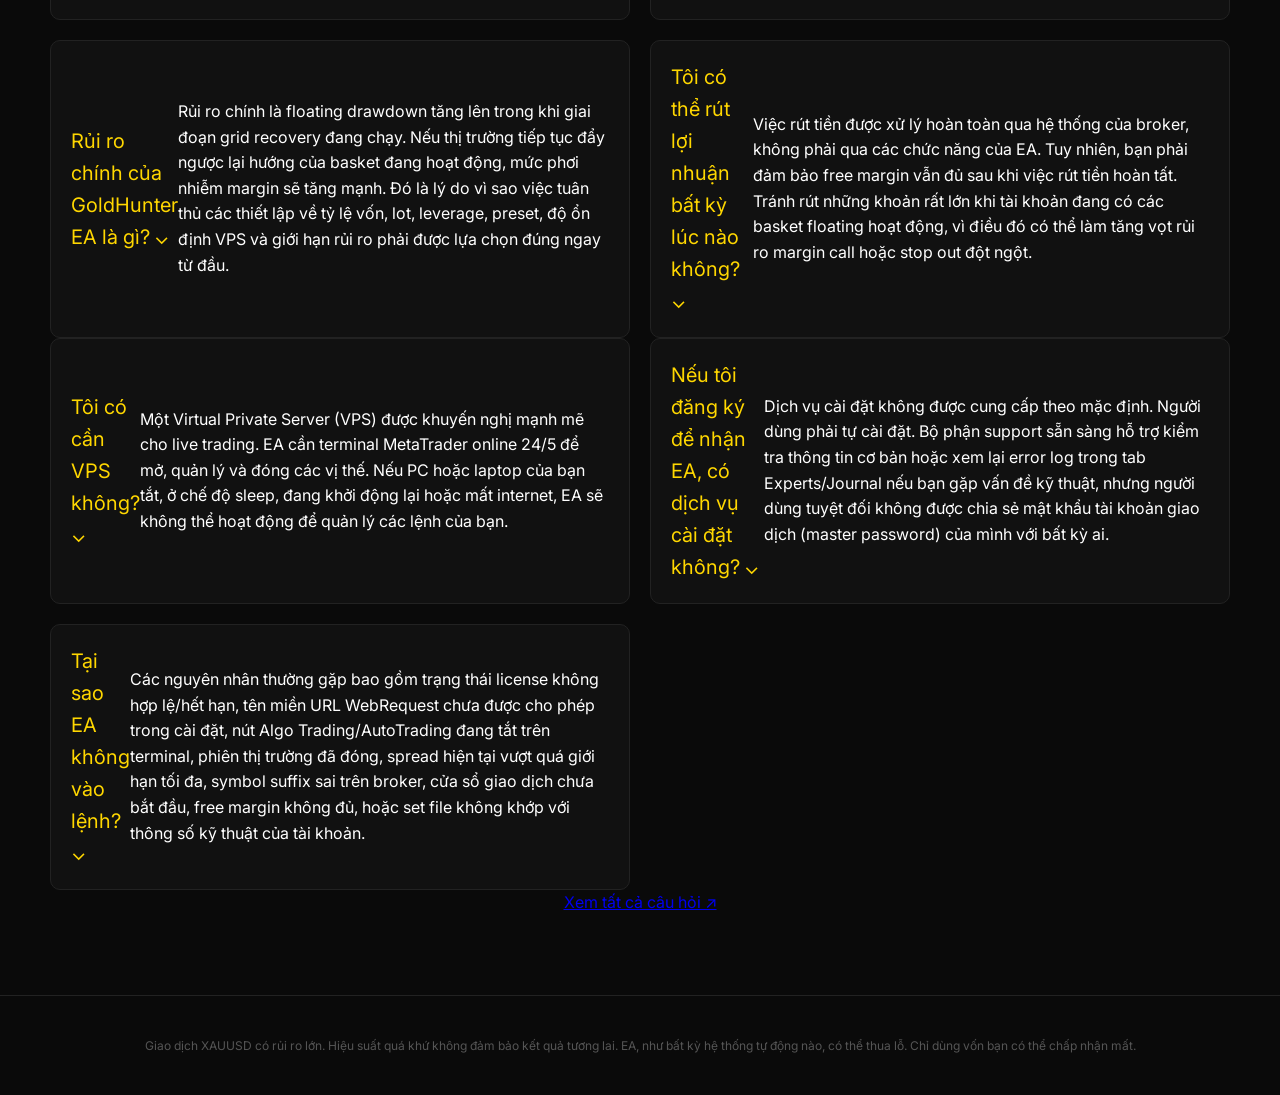
==== commit 6229fdea: "Update index.html" ====
--- a/index.html
+++ b/index.html
@@ -248,20 +248,241 @@
         </div>
     </section>
 
-    <!-- FAQ -->
+        <!-- FAQ -->
     <section class="faq" id="cau-hoi">
+        <p class="section-label" style="text-align: center;">FAQ</p>
         <h2>Câu Hỏi Thường Gặp</h2>
+        <p class="faq-subtitle">Mọi điều bạn cần biết về GoldHunter EA.</p>
+
+        <!-- TABS -->
         <div class="faq-tabs">
-            <button class="active">Cơ bản</button>
-            <button>Tài khoản & Sàn</button>
-            <button>Vốn & Rủi ro</button>
-            <button>Cài đặt & Trợ giúp</button>
-        </div>
-        <div class="faq-list">
-            <div class="faq-item">GoldHunter EA là gì? <span>+</span></div>
-            <div class="faq-item">GoldHunter EA dành cho ai? <span>+</span></div>
-            <div class="faq-item">GoldHunter EA có thể dùng trên MT5 không? <span>+</span></div>
-            <div class="faq-item">Tôi có thể chạy GoldHunter EA trên điện thoại không? <span>+</span></div>
+            <button class="active" data-tab="co-ban">Cơ bản</button>
+            <button data-tab="tai-khoan">Tài khoản & Sàn</button>
+            <button data-tab="von-rui-ro">Vốn & Rủi ro</button>
+            <button data-tab="cai-dat">Cài đặt & Trợ giúp</button>
+        </div>
+
+        <!-- =============================================
+             TAB 1: CƠ BẢN
+             ============================================= -->
+        <div class="faq-content active" id="co-ban">
+            <div class="faq-list">
+                <div class="faq-item">
+                    <div class="faq-question">
+                        <span class="faq-q-text">GoldHunter EA là gì?</span>
+                        <span class="faq-icon">⌄</span>
+                    </div>
+                    <div class="faq-answer">
+                        <p>GoldHunter EA là một Expert Advisor cho MetaTrader 5, được xây dựng riêng cho giao dịch XAUUSD (Vàng). Nó sử dụng chiến lược straddle entry và kiểm soát rủi ro chặt chẽ để quản lý các lệnh tự động theo các thiết lập bạn đã cấu hình.</p>
+                    </div>
+                </div>
+
+                <div class="faq-item">
+                    <div class="faq-question">
+                        <span class="faq-q-text">GoldHunter EA giao dịch cặp nào?</span>
+                        <span class="faq-icon">⌄</span>
+                    </div>
+                    <div class="faq-answer">
+                        <p>Trọng tâm chính và việc tối ưu logic của GoldHunter là dành riêng cho thị trường XAUUSD (Vàng).</p>
+                    </div>
+                </div>
+
+                <div class="faq-item">
+                    <div class="faq-question">
+                        <span class="faq-q-text">GoldHunter EA dành cho ai?</span>
+                        <span class="faq-icon">⌄</span>
+                    </div>
+                    <div class="faq-answer">
+                        <p>GoldHunter EA phù hợp với những trader hiểu rõ rủi ro của giao dịch tự động và sẵn sàng tuân theo thiết lập tiêu chuẩn đúng (lựa chọn broker, loại tài khoản, leverage, lot size, sử dụng VPS và các thiết lập rủi ro). Nó không dành cho người dùng kỳ vọng lợi nhuận cố định mà không sẵn sàng đối mặt với floating loss hay drawdown.</p>
+                    </div>
+                </div>
+
+                <div class="faq-item">
+                    <div class="faq-question">
+                        <span class="faq-q-text">Tôi có thể chạy GoldHunter EA trên điện thoại không?</span>
+                        <span class="faq-icon">⌄</span>
+                    </div>
+                    <div class="faq-answer">
+                        <p>Không. Điện thoại chỉ dùng để theo dõi hoạt động giao dịch qua ứng dụng MetaTrader di động. Tập tin EA phải chạy bên trong terminal desktop MT5 được cài đặt trên PC/laptop Windows hoặc trên VPS.</p>
+                    </div>
+                </div>
+
+                <div class="faq-item">
+                    <div class="faq-question">
+                        <span class="faq-q-text">GoldHunter EA sử dụng chiến lược gì?</span>
+                        <span class="faq-icon">⌄</span>
+                    </div>
+                    <div class="faq-answer">
+                        <p>GoldHunter EA sử dụng hệ thống pending order kiểu straddle quanh mức giá thị trường hiện tại.</p>
+                    </div>
+                </div>
+            </div>
+        </div>
+
+        <!-- =============================================
+             TAB 2: TÀI KHOẢN & SÀN
+             ============================================= -->
+        <div class="faq-content" id="tai-khoan">
+            <div class="faq-list">
+                <div class="faq-item">
+                    <div class="faq-question">
+                        <span class="faq-q-text">Tôi có thể dùng những Broker nào?</span>
+                        <span class="faq-icon">⌄</span>
+                    </div>
+                    <div class="faq-answer">
+                        <p>GoldHunter EA có thể hoạt động trên bất kỳ broker MT5 nào cung cấp symbol, spread, leverage, chất lượng khớp lệnh và loại tài khoản phù hợp. Đối với chương trình Free Access, tài khoản giao dịch trước tiên phải được đăng ký dưới mạng lưới IB (Introducing Broker) mà chúng tôi hỗ trợ và được xác minh.</p>
+                    </div>
+                </div>
+
+                <div class="faq-item">
+                    <div class="faq-question">
+                        <span class="faq-q-text">Sự khác biệt giữa Direct License và Free Access là gì?</span>
+                        <span class="faq-icon">⌄</span>
+                    </div>
+                    <div class="faq-answer">
+                        <p>Direct License cho người dùng toàn quyền linh hoạt sử dụng bất kỳ broker nào theo lựa chọn của mình mà không bị ràng buộc điều kiện khối lượng. Free Access là một chương trình không có phí license hằng tháng, nhưng việc kích hoạt license phụ thuộc hoàn toàn vào việc xác minh trạng thái tài khoản dưới mạng lưới broker IB mà chúng tôi hỗ trợ.</p>
+                    </div>
+                </div>
+
+                <div class="faq-item">
+                    <div class="faq-question">
+                        <span class="faq-q-text">Tôi có thể dùng tài khoản Standard không?</span>
+                        <span class="faq-icon">⌄</span>
+                    </div>
+                    <div class="faq-answer">
+                        <p>Có, tài khoản Standard có thể được sử dụng. Tuy nhiên, nó đòi hỏi vốn lớn hơn nhiều, lot size tối thiểu lớn hơn và các thiết lập rủi ro thận trọng hơn. Floating loss trên tài khoản Standard lớn hơn nhiều so với tài khoản Cent nếu thiết lập lot quá hung hãn.</p>
+                    </div>
+                </div>
+
+                <div class="faq-item">
+                    <div class="faq-question">
+                        <span class="faq-q-text">Tôi đã có tài khoản Broker. Tôi có thể dùng nó không?</span>
+                        <span class="faq-icon">⌄</span>
+                    </div>
+                    <div class="faq-answer">
+                        <p>Vui lòng kiểm tra với bộ phận support trước. Đối với gói đăng ký Direct License, một tài khoản broker hiện có có thể được xem xét nếu các thông số kỹ thuật của nó đáp ứng yêu cầu kỹ thuật của EA. Đối với chương trình Free Access, tài khoản phải nằm trong mạng lưới IB của chúng tôi; nếu không, bạn sẽ cần thực hiện chuyển IB hoặc mở tài khoản mới.</p>
+                    </div>
+                </div>
+
+                <div class="faq-item">
+                    <div class="faq-question">
+                        <span class="faq-q-text">Tôi có thể dùng tài khoản Cent không?</span>
+                        <span class="faq-icon">⌄</span>
+                    </div>
+                    <div class="faq-answer">
+                        <p>Có, tài khoản Cent được khuyến nghị cao khi broker, loại leverage, spread, symbol suffix và set file được sử dụng đều khớp nhau. Tài khoản Cent thường được dùng cho các phiên kiểm thử live với vốn thực nhỏ hơn, nhưng các nguyên tắc quản lý rủi ro vẫn được áp dụng.</p>
+                    </div>
+                </div>
+            </div>
+        </div>
+
+        <!-- =============================================
+             TAB 3: VỐN & RỦI RO
+             ============================================= -->
+        <div class="faq-content" id="von-rui-ro">
+            <div class="faq-list">
+                <div class="faq-item">
+                    <div class="faq-question">
+                        <span class="faq-q-text">Bạn khuyến nghị mức vốn bao nhiêu?</span>
+                        <span class="faq-icon">⌄</span>
+                    </div>
+                    <div class="faq-answer">
+                        <p>Mặc dù về mặt kỹ thuật GoldHunter EA có thể chạy trên tài khoản Cent với mức thấp tới 10,000 USC, hầu hết người dùng của chúng tôi chọn 50,000 USC trở lên để có trải nghiệm giao dịch cân bằng và thoải mái hơn. Trong các thử nghiệm forward trực tiếp gần đây, mức vốn 100,000 USC đã mang lại sự linh hoạt về ký quỹ và độ ổn định mạnh nhất trong điều kiện thị trường thay đổi và khó lường. Theo nguyên tắc chung, vốn càng được tối ưu thì khả năng vốn có của tài khoản trong việc chịu đựng biến động thị trường theo thời gian càng tốt. Hãy chọn quy mô vốn phù hợp với mục tiêu tài chính và vùng thoải mái rủi ro của bạn.</p>
+                    </div>
+                </div>
+
+                <div class="faq-item">
+                    <div class="faq-question">
+                        <span class="faq-q-text">GoldHunter EA có đảm bảo lợi nhuận không?</span>
+                        <span class="faq-icon">⌄</span>
+                    </div>
+                    <div class="faq-answer">
+                        <p>Không. Không có hệ thống giao dịch hay EA nào có thể đảm bảo lợi nhuận cố định hoặc đầu tư không rủi ro. GoldHunter EA vẫn chịu rủi ro floating loss, drawdown, margin call, stop out và mất toàn bộ vốn, đặc biệt khi thị trường di chuyển mạnh theo một hướng mà không có đủ retracement giá.</p>
+                    </div>
+                </div>
+
+                <div class="faq-item">
+                    <div class="faq-question">
+                        <span class="faq-q-text">Tôi có thể giao dịch trong lúc có tin không?</span>
+                        <span class="faq-icon">⌄</span>
+                    </div>
+                    <div class="faq-answer">
+                        <p>Các tin tức tác động mạnh như NFP, CPI, FOMC và các sự kiện lớn khác của Vàng có thể gây ra spread giãn rộng, slippage và các biến động thị trường cực nhanh trong thời gian ngắn. Người dùng được khuyến nghị mạnh mẽ giảm rủi ro tài khoản bằng cách đóng pending order hoặc dừng các chu kỳ vào lệnh mới một cách thủ công trước khi tin tức lớn được công bố, để tránh các cú sốc thị trường quá biến động.</p>
+                    </div>
+                </div>
+
+                <div class="faq-item">
+                    <div class="faq-question">
+                        <span class="faq-q-text">Lot size bao nhiêu là phù hợp?</span>
+                        <span class="faq-icon">⌄</span>
+                    </div>
+                    <div class="faq-answer">
+                        <p>Lot size phải được tính toán và quyết định dựa trên tổng vốn, equity, leverage, loại tài khoản, spread và preset đã nạp. Đừng bao giờ chọn lot size chỉ dựa trên mục tiêu lợi nhuận; lot size phải dựa trên khả năng của tài khoản trong việc chịu đựng tác động của biến động floating và drawdown của thị trường. Mức khởi đầu mặc định là 0.01.</p>
+                    </div>
+                </div>
+
+                <div class="faq-item">
+                    <div class="faq-question">
+                        <span class="faq-q-text">Rủi ro chính của GoldHunter EA là gì?</span>
+                        <span class="faq-icon">⌄</span>
+                    </div>
+                    <div class="faq-answer">
+                        <p>Rủi ro chính là floating drawdown tăng lên trong khi giai đoạn grid recovery đang chạy. Nếu thị trường tiếp tục đẩy ngược lại hướng của basket đang hoạt động, mức phơi nhiễm margin sẽ tăng mạnh. Đó là lý do vì sao việc tuân thủ các thiết lập về tỷ lệ vốn, lot, leverage, preset, độ ổn định VPS và giới hạn rủi ro phải được lựa chọn đúng ngay từ đầu.</p>
+                    </div>
+                </div>
+
+                <div class="faq-item">
+                    <div class="faq-question">
+                        <span class="faq-q-text">Tôi có thể rút lợi nhuận bất kỳ lúc nào không?</span>
+                        <span class="faq-icon">⌄</span>
+                    </div>
+                    <div class="faq-answer">
+                        <p>Việc rút tiền được xử lý hoàn toàn qua hệ thống của broker, không phải qua các chức năng của EA. Tuy nhiên, bạn phải đảm bảo free margin vẫn đủ sau khi việc rút tiền hoàn tất. Tránh rút những khoản rất lớn khi tài khoản đang có các basket floating hoạt động, vì điều đó có thể làm tăng vọt rủi ro margin call hoặc stop out đột ngột.</p>
+                    </div>
+                </div>
+            </div>
+        </div>
+
+        <!-- =============================================
+             TAB 4: CÀI ĐẶT & TRỢ GIÚP
+             ============================================= -->
+        <div class="faq-content" id="cai-dat">
+            <div class="faq-list">
+                <div class="faq-item">
+                    <div class="faq-question">
+                        <span class="faq-q-text">Tôi có cần VPS không?</span>
+                        <span class="faq-icon">⌄</span>
+                    </div>
+                    <div class="faq-answer">
+                        <p>Một Virtual Private Server (VPS) được khuyến nghị mạnh mẽ cho live trading. EA cần terminal MetaTrader online 24/5 để mở, quản lý và đóng các vị thế. Nếu PC hoặc laptop của bạn tắt, ở chế độ sleep, đang khởi động lại hoặc mất internet, EA sẽ không thể hoạt động để quản lý các lệnh của bạn.</p>
+                    </div>
+                </div>
+
+                <div class="faq-item">
+                    <div class="faq-question">
+                        <span class="faq-q-text">Nếu tôi đăng ký để nhận EA, có dịch vụ cài đặt không?</span>
+                        <span class="faq-icon">⌄</span>
+                    </div>
+                    <div class="faq-answer">
+                        <p>Dịch vụ cài đặt không được cung cấp theo mặc định. Người dùng phải tự cài đặt. Bộ phận support sẵn sàng hỗ trợ kiểm tra thông tin cơ bản hoặc xem lại error log trong tab Experts/Journal nếu bạn gặp vấn đề kỹ thuật, nhưng người dùng tuyệt đối không được chia sẻ mật khẩu tài khoản giao dịch (master password) của mình với bất kỳ ai.</p>
+                    </div>
+                </div>
+
+                <div class="faq-item">
+                    <div class="faq-question">
+                        <span class="faq-q-text">Tại sao EA không vào lệnh?</span>
+                        <span class="faq-icon">⌄</span>
+                    </div>
+                    <div class="faq-answer">
+                        <p>Các nguyên nhân thường gặp bao gồm trạng thái license không hợp lệ/hết hạn, tên miền URL WebRequest chưa được cho phép trong cài đặt, nút Algo Trading/AutoTrading đang tắt trên terminal, phiên thị trường đã đóng, spread hiện tại vượt quá giới hạn tối đa, symbol suffix sai trên broker, cửa sổ giao dịch chưa bắt đầu, free margin không đủ, hoặc set file không khớp với thông số kỹ thuật của tài khoản.</p>
+                    </div>
+                </div>
+            </div>
+        </div>
+
+        <!-- NÚT XEM TẤT CẢ CÂU HỎI -->
+        <div class="faq-see-all">
+            <a href="#" class="btn-see-all">Xem tất cả câu hỏi ↗</a>
         </div>
     </section>
 
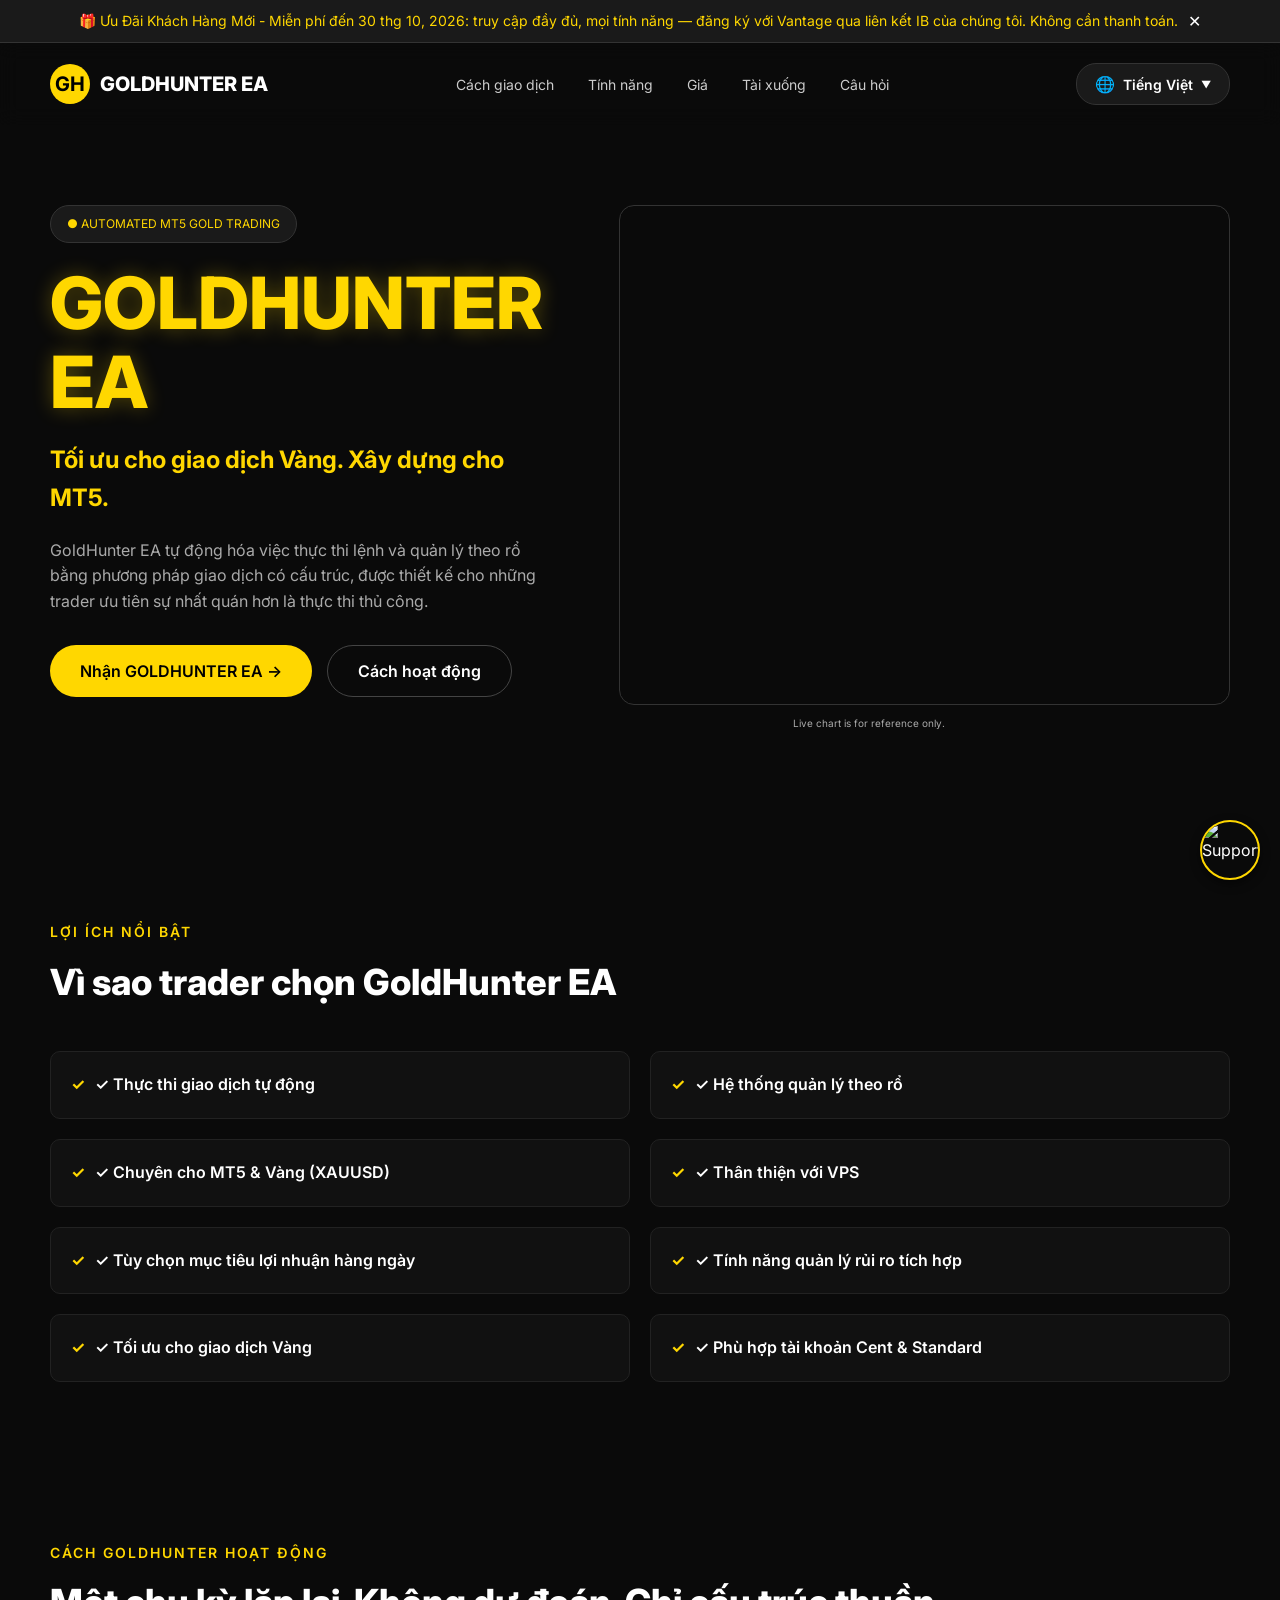
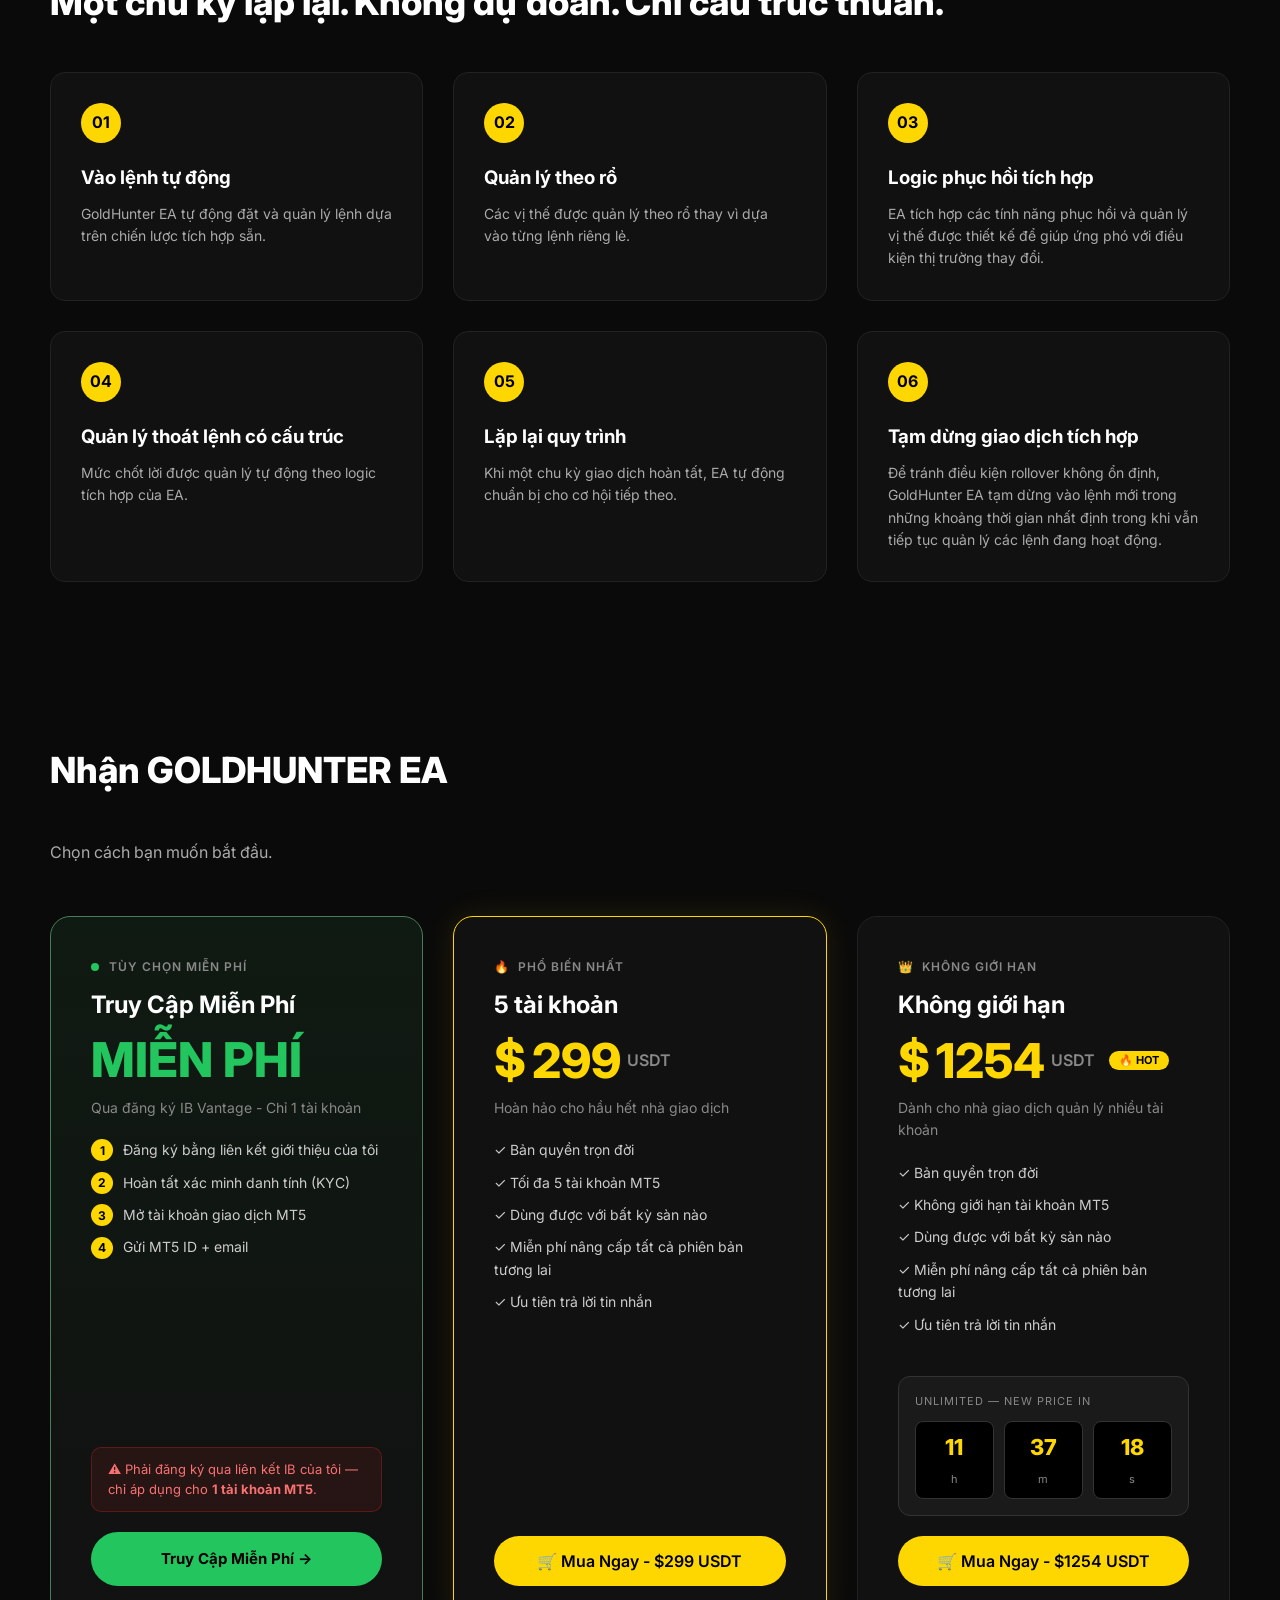
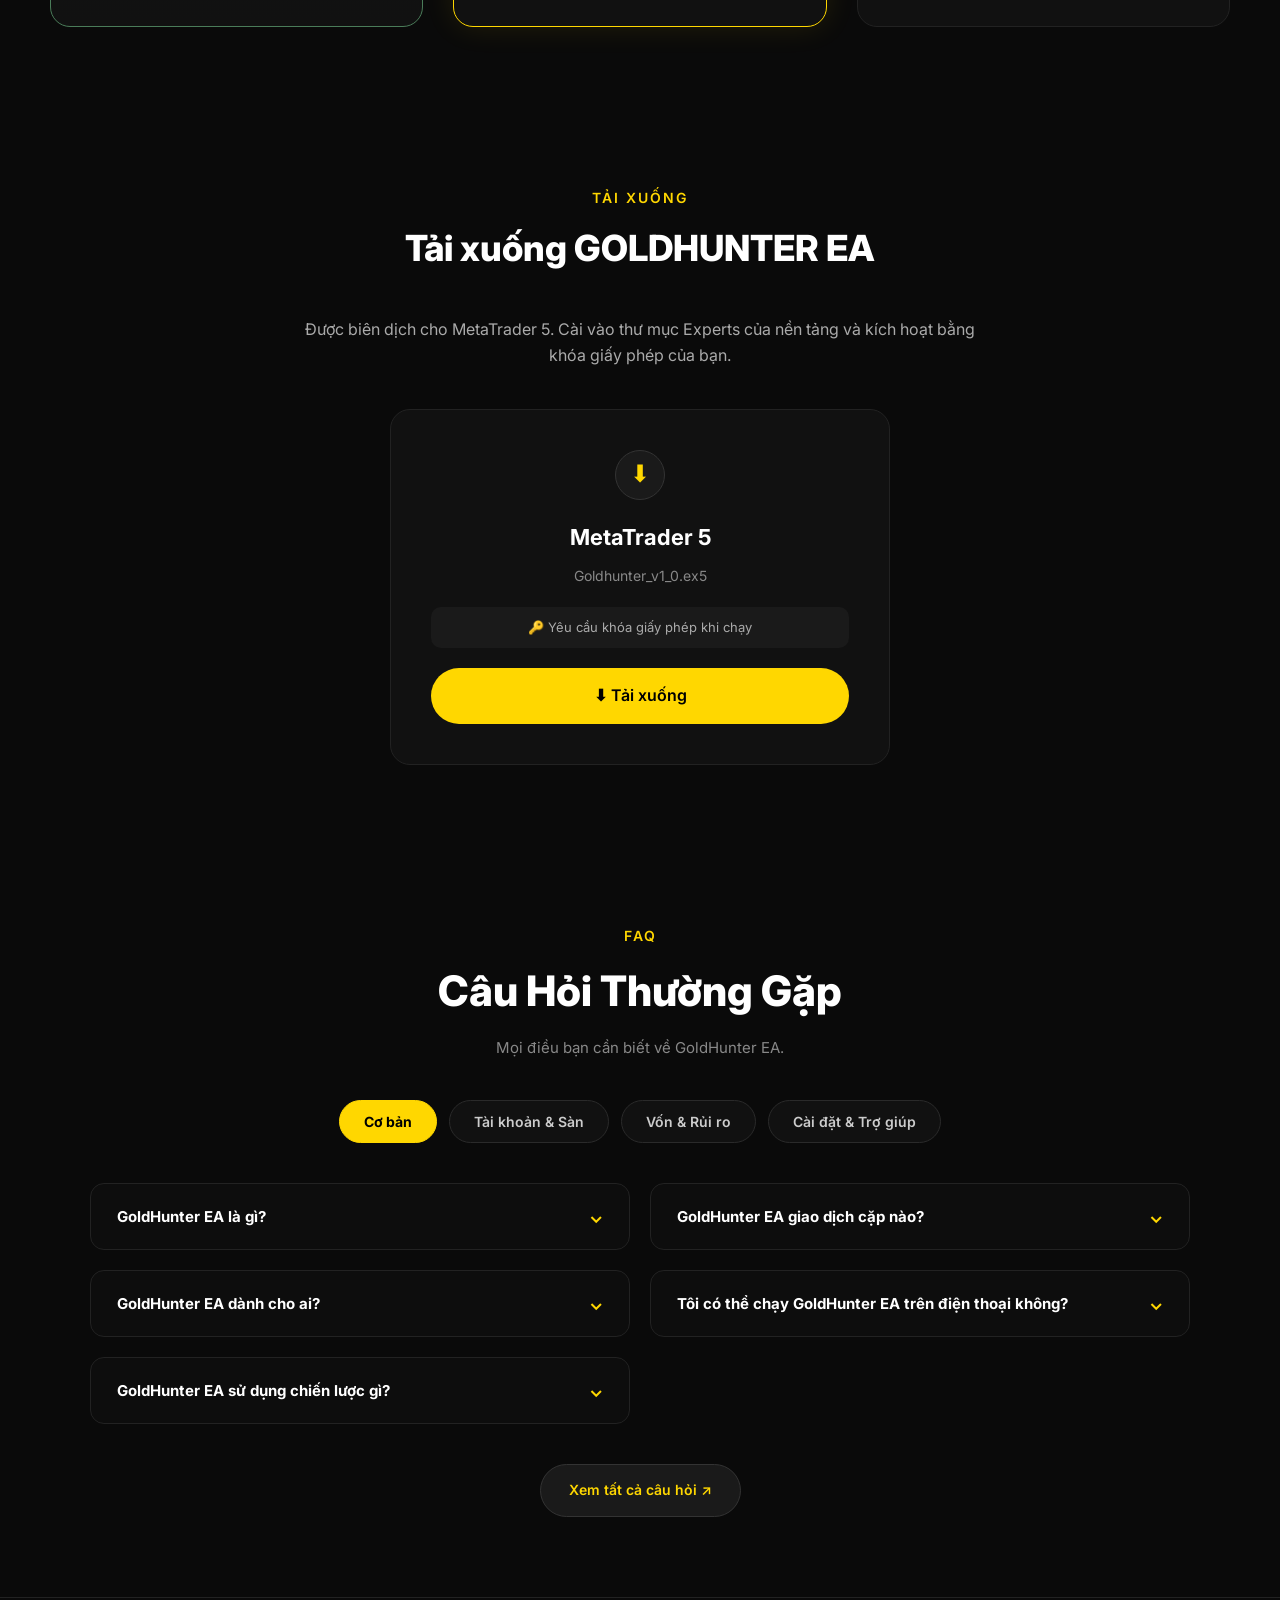
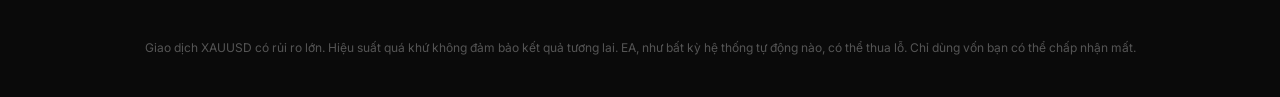
==== commit b3e57352: "Update print statement from 'Hello' to 'Goodbye'" ====
--- a/index.html
+++ b/index.html
@@ -239,7 +239,7 @@
             <div class="download-card">
                 <div class="download-icon">⬇</div>
                 <h3>MetaTrader 5</h3>
-                <p class="file-name">Goldhunter_v1_0</p>
+                <p class="file-name">Goldhunter_v1_0.ex5</p>
                 <p class="req">🔑 Yêu cầu khóa giấy phép khi chạy</p>
                 <a href="downloads/Goldhunter_v1_0.ex5" download class="btn-primary full-width">
                     ⬇ Tải xuống
@@ -482,7 +482,7 @@
 
         <!-- NÚT XEM TẤT CẢ CÂU HỎI -->
         <div class="faq-see-all">
-            <a href="#" class="btn-see-all">Xem tất cả câu hỏi ↗</a>
+            <a href="faq.html" class="btn-see-all">Xem tất cả câu hỏi ↗</a>
         </div>
     </section>
 
--- a/style.css
+++ b/style.css
@@ -21,7 +21,9 @@
     position: static !important;
 }
 
-/* ẨN GOOGLE TRANSLATE */
+/* =========================================
+   ẨN GOOGLE TRANSLATE
+   ========================================= */
 .goog-te-banner-frame,
 iframe.goog-te-banner-frame {
     display: none !important;
@@ -37,7 +39,9 @@
 }
 .goog-logo-link { display: none !important; }
 
-/* THANH THÔNG BÁO */
+/* =========================================
+   THANH THÔNG BÁO
+   ========================================= */
 .top-banner {
     background-color: #1a1a1a;
     color: #ffd700;
@@ -59,7 +63,9 @@
     font-size: 16px;
 }
 
-/* HEADER */
+/* =========================================
+   HEADER
+   ========================================= */
 header {
     display: flex;
     justify-content: space-between;
@@ -102,7 +108,9 @@
 
 nav a:hover { color: #ffd700; }
 
-/* DROPDOWN NGÔN NGỮ */
+/* =========================================
+   DROPDOWN NGÔN NGỮ
+   ========================================= */
 .lang-selector { position: relative; user-select: none; }
 
 .lang-btn {
@@ -164,7 +172,9 @@
 .lang-dropdown a.active { background-color: #2a2308; color: #ffd700; font-weight: 700; }
 .lang-dropdown a .check { color: #ffd700; font-weight: bold; font-size: 14px; }
 
-/* HERO */
+/* =========================================
+   HERO
+   ========================================= */
 .hero {
     display: flex;
     padding: 80px 50px;
@@ -240,7 +250,9 @@
     max-width: 100%;
 }
 
-/* TRADINGVIEW */
+/* =========================================
+   TRADINGVIEW
+   ========================================= */
 .tradingview-widget-container {
     position: relative;
     width: 100%;
@@ -254,7 +266,9 @@
 .tradingview-widget-container__widget { width: 100%; height: 100%; }
 .tradingview-widget-container iframe { border-radius: 15px; }
 
-/* FEATURES */
+/* =========================================
+   FEATURES
+   ========================================= */
 .features { padding: 80px 50px; max-width: 1400px; margin: 0 auto; }
 
 .section-label {
@@ -265,7 +279,7 @@
     margin-bottom: 10px;
 }
 
-.features h2, .how-it-works h2, .pricing h2, .faq h2, .download h2 {
+.features h2, .how-it-works h2, .pricing h2, .download h2 {
     font-size: 36px;
     font-weight: 800;
     margin-bottom: 40px;
@@ -286,7 +300,9 @@
 
 .feature-item::before { content: "✓"; color: #ffd700; font-weight: bold; }
 
-/* HOW IT WORKS */
+/* =========================================
+   HOW IT WORKS
+   ========================================= */
 .how-it-works { padding: 80px 50px; max-width: 1400px; margin: 0 auto; }
 .steps-grid { display: grid; grid-template-columns: repeat(3, 1fr); gap: 30px; }
 
@@ -313,7 +329,9 @@
 .step-card h3 { margin-bottom: 10px; }
 .step-card p { color: #aaa; font-size: 14px; }
 
-/* PRICING */
+/* =========================================
+   PRICING
+   ========================================= */
 .pricing {
     padding: 80px 50px;
     max-width: 1400px;
@@ -362,7 +380,6 @@
 
 .price-card h3 { font-size: 24px; margin-bottom: 10px; }
 
-/* GIÁ - số vàng, to */
 .price {
     font-size: 48px;
     font-weight: 800;
@@ -505,9 +522,19 @@
 .time-block small { font-size: 11px; color: #888; }
 .full-width { width: 100%; }
 
-/* DOWNLOAD */
+/* =========================================
+   DOWNLOAD
+   ========================================= */
 .download { padding: 80px 50px; max-width: 1400px; margin: 0 auto; }
-.download-grid { display: grid; grid-template-columns: 1fr; gap: 30px; margin-top: 30px; max-width: 500px; margin-left: auto; margin-right: auto; }
+.download-grid {
+    display: grid;
+    grid-template-columns: 1fr;
+    gap: 30px;
+    margin-top: 30px;
+    max-width: 500px;
+    margin-left: auto;
+    margin-right: auto;
+}
 
 .download-card {
     background: #111;
@@ -543,7 +570,6 @@
     margin-bottom: 20px;
 }
 
-/* Nút tải xuống (thẻ <a>) */
 .download-card a.btn-primary,
 .download-card a.btn-secondary {
     display: flex;
@@ -555,49 +581,185 @@
     box-sizing: border-box;
 }
 
-/* FAQ */
-.faq { padding: 80px 50px; max-width: 1400px; margin: 0 auto; text-align: center; }
-
+/* =========================================
+   FAQ - CÂU HỎI THƯỜNG GẶP (MỚI)
+   ========================================= */
+.faq {
+    padding: 80px 50px;
+    max-width: 1200px;
+    margin: 0 auto;
+    text-align: center;
+}
+
+.faq h2 {
+    font-size: 42px;
+    font-weight: 800;
+    margin-bottom: 12px;
+    color: #fff;
+}
+
+.faq-subtitle {
+    color: #888;
+    font-size: 15px;
+    margin-bottom: 40px;
+}
+
+/* Tabs */
 .faq-tabs {
     display: flex;
     justify-content: center;
-    gap: 10px;
+    gap: 12px;
     margin-bottom: 40px;
     flex-wrap: wrap;
 }
 
 .faq-tabs button {
     background: #111;
-    border: 1px solid #333;
-    color: #fff;
-    padding: 10px 20px;
-    border-radius: 20px;
-    cursor: pointer;
-}
-
-.faq-tabs button.active { background: #ffd700; color: #000; border-color: #ffd700; }
-
+    border: 1px solid #2a2a2a;
+    color: #ccc;
+    padding: 12px 24px;
+    border-radius: 30px;
+    cursor: pointer;
+    font-size: 14px;
+    font-weight: 600;
+    font-family: 'Inter', sans-serif;
+    transition: all 0.3s;
+}
+
+.faq-tabs button:hover {
+    border-color: #ffd700;
+    color: #ffd700;
+}
+
+.faq-tabs button.active {
+    background: #ffd700;
+    color: #000;
+    border-color: #ffd700;
+    font-weight: 700;
+}
+
+/* Nội dung tab */
+.faq-content {
+    display: none;
+    animation: faqFadeIn 0.3s ease-out;
+}
+
+.faq-content.active {
+    display: block;
+}
+
+@keyframes faqFadeIn {
+    from { opacity: 0; transform: translateY(8px); }
+    to { opacity: 1; transform: translateY(0); }
+}
+
+/* Danh sách FAQ - 2 cột */
 .faq-list {
     display: grid;
     grid-template-columns: 1fr 1fr;
     gap: 20px;
     text-align: left;
-}
-
+    align-items: start;
+}
+
+/* Từng câu hỏi */
 .faq-item {
-    background: #111;
-    padding: 20px;
-    border-radius: 10px;
+    background: #0d0d0d;
     border: 1px solid #222;
+    border-radius: 14px;
+    overflow: hidden;
+    transition: all 0.3s;
+}
+
+.faq-item:hover {
+    border-color: #333;
+}
+
+.faq-item.open {
+    border-color: #ffd700;
+    box-shadow: 0 0 25px rgba(255, 215, 0, 0.08);
+}
+
+/* Câu hỏi */
+.faq-question {
     display: flex;
     justify-content: space-between;
     align-items: center;
-    cursor: pointer;
-}
-
-.faq-item span { color: #ffd700; font-size: 20px; }
-
-/* FOOTER */
+    padding: 22px 26px;
+    cursor: pointer;
+    gap: 16px;
+    user-select: none;
+}
+
+.faq-q-text {
+    font-size: 15px;
+    font-weight: 700;
+    color: #fff;
+    line-height: 1.4;
+}
+
+.faq-icon {
+    color: #ffd700;
+    font-size: 18px;
+    font-weight: bold;
+    transition: transform 0.3s;
+    flex-shrink: 0;
+    line-height: 1;
+}
+
+.faq-item.open .faq-icon {
+    transform: rotate(180deg);
+}
+
+/* Câu trả lời */
+.faq-answer {
+    max-height: 0;
+    overflow: hidden;
+    transition: max-height 0.4s ease, padding 0.3s ease;
+    padding: 0 26px;
+}
+
+.faq-item.open .faq-answer {
+    max-height: 800px;
+    padding: 0 26px 24px;
+}
+
+.faq-answer p {
+    color: #aaa;
+    font-size: 14px;
+    line-height: 1.7;
+    margin: 0;
+}
+
+/* Nút Xem tất cả */
+.faq-see-all {
+    text-align: center;
+    margin-top: 40px;
+}
+
+.btn-see-all {
+    display: inline-block;
+    background: #1a1a1a;
+    border: 1px solid #333;
+    color: #ffd700;
+    padding: 14px 28px;
+    border-radius: 30px;
+    font-size: 14px;
+    font-weight: 600;
+    text-decoration: none;
+    transition: all 0.3s;
+}
+
+.btn-see-all:hover {
+    background: #ffd700;
+    color: #000;
+    border-color: #ffd700;
+    transform: translateY(-2px);
+}
+
+/* =========================================
+   FOOTER
+   ========================================= */
 footer {
     padding: 40px 50px;
     text-align: center;
@@ -608,7 +770,9 @@
     margin: 0 auto;
 }
 
-/* CHAT WIDGET */
+/* =========================================
+   CHAT WIDGET
+   ========================================= */
 .chat-widget {
     position: fixed;
     bottom: 20px;
@@ -625,7 +789,9 @@
 
 .chat-widget img { width: 100%; height: 100%; object-fit: cover; }
 
-/* TRANG FREE ACCESS */
+/* =========================================
+   TRANG FREE ACCESS
+   ========================================= */
 .free-hero {
     text-align: center;
     padding: 60px 50px 40px;
@@ -889,7 +1055,9 @@
 
 .telegram-icon { font-size: 24px; margin: 16px 0; color: #ffd700; }
 
-/* MODAL CHUNG */
+/* =========================================
+   MODAL CHUNG
+   ========================================= */
 .modal-overlay {
     display: none;
     position: fixed;
@@ -958,7 +1126,9 @@
 .modal-desc { color: #aaa; font-size: 14px; line-height: 1.6; margin-bottom: 24px; }
 .modal-label { color: #ffd700; font-size: 14px; font-weight: 600; margin-bottom: 16px; }
 
-/* MODAL MUA */
+/* =========================================
+   MODAL MUA
+   ========================================= */
 .buy-modal-box { max-width: 520px; padding: 32px 28px 28px; }
 .buy-modal-box h2 { font-size: 22px; font-weight: 800; margin-bottom: 6px; }
 .buy-subtitle { color: #888; font-size: 14px; margin-bottom: 24px; }
@@ -1055,7 +1225,9 @@
     box-shadow: 0 8px 20px rgba(255, 215, 0, 0.2);
 }
 
-/* MODAL EMAIL */
+/* =========================================
+   MODAL EMAIL
+   ========================================= */
 .email-block {
     background: #0a0a0a;
     border: 1px solid #222;
@@ -1123,7 +1295,9 @@
 .modal-box::-webkit-scrollbar-track { background: #111; }
 .modal-box::-webkit-scrollbar-thumb { background: #333; border-radius: 3px; }
 
-/* RESPONSIVE */
+/* =========================================
+   RESPONSIVE
+   ========================================= */
 @media (max-width: 1200px) {
     .hero h1 { font-size: 60px; }
 }
@@ -1133,12 +1307,26 @@
     nav a { margin: 0 8px; font-size: 13px; }
     .lang-selector { align-self: flex-end; }
     .lang-dropdown { right: 0; }
+
     .hero { flex-direction: column; padding: 40px 20px; }
     .hero h1 { font-size: 48px; }
     .hero-chart { flex: 1; width: 100%; }
-    .features, .how-it-works, .pricing, .download, .faq { padding: 50px 20px; }
-    .feature-grid, .steps-grid, .pricing-grid, .download-grid, .faq-list { grid-template-columns: 1fr; }
+
+    .features, .how-it-works, .pricing, .download { padding: 50px 20px; }
+    .feature-grid, .steps-grid, .pricing-grid, .download-grid { grid-template-columns: 1fr; }
     .tradingview-widget-container { height: 400px; }
+
+    /* FAQ Responsive */
+    .faq { padding: 50px 20px; }
+    .faq h2 { font-size: 30px; }
+    .faq-list { grid-template-columns: 1fr; }
+    .faq-tabs button { padding: 10px 16px; font-size: 13px; }
+    .faq-question { padding: 18px 20px; }
+    .faq-q-text { font-size: 14px; }
+    .faq-answer { padding: 0 20px; }
+    .faq-item.open .faq-answer { padding: 0 20px 20px; }
+
+    /* Free Access Responsive */
     .free-hero { padding: 40px 20px 30px; }
     .free-hero h1 { font-size: 36px; }
     .step-block { flex-direction: column; padding: 24px 20px; }
@@ -1146,6 +1334,8 @@
     .quick-steps { font-size: 11px; }
     .quick-step span:not(.qs-num) { display: none; }
     .quick-step.active span:not(.qs-num) { display: inline; }
+
+    /* Modal Responsive */
     .modal-box { padding: 24px 20px; }
     .modal-box h2 { font-size: 18px; }
     .buy-modal-box { padding: 24px 20px 20px; }
@@ -1157,7 +1347,9 @@
     .email-block { padding: 12px 14px; }
     .btn-copy-small { font-size: 11px; padding: 5px 10px; }
     .inline-input { min-width: 100px; font-size: 13px; }
+
+    /* Price */
     .price { font-size: 36px; }
     .price .price-number, .price #unlimitedPrice, .price #unlimitedPriceBtn { font-size: 36px !important; }
     .free-price { font-size: 36px !important; }
-}+}
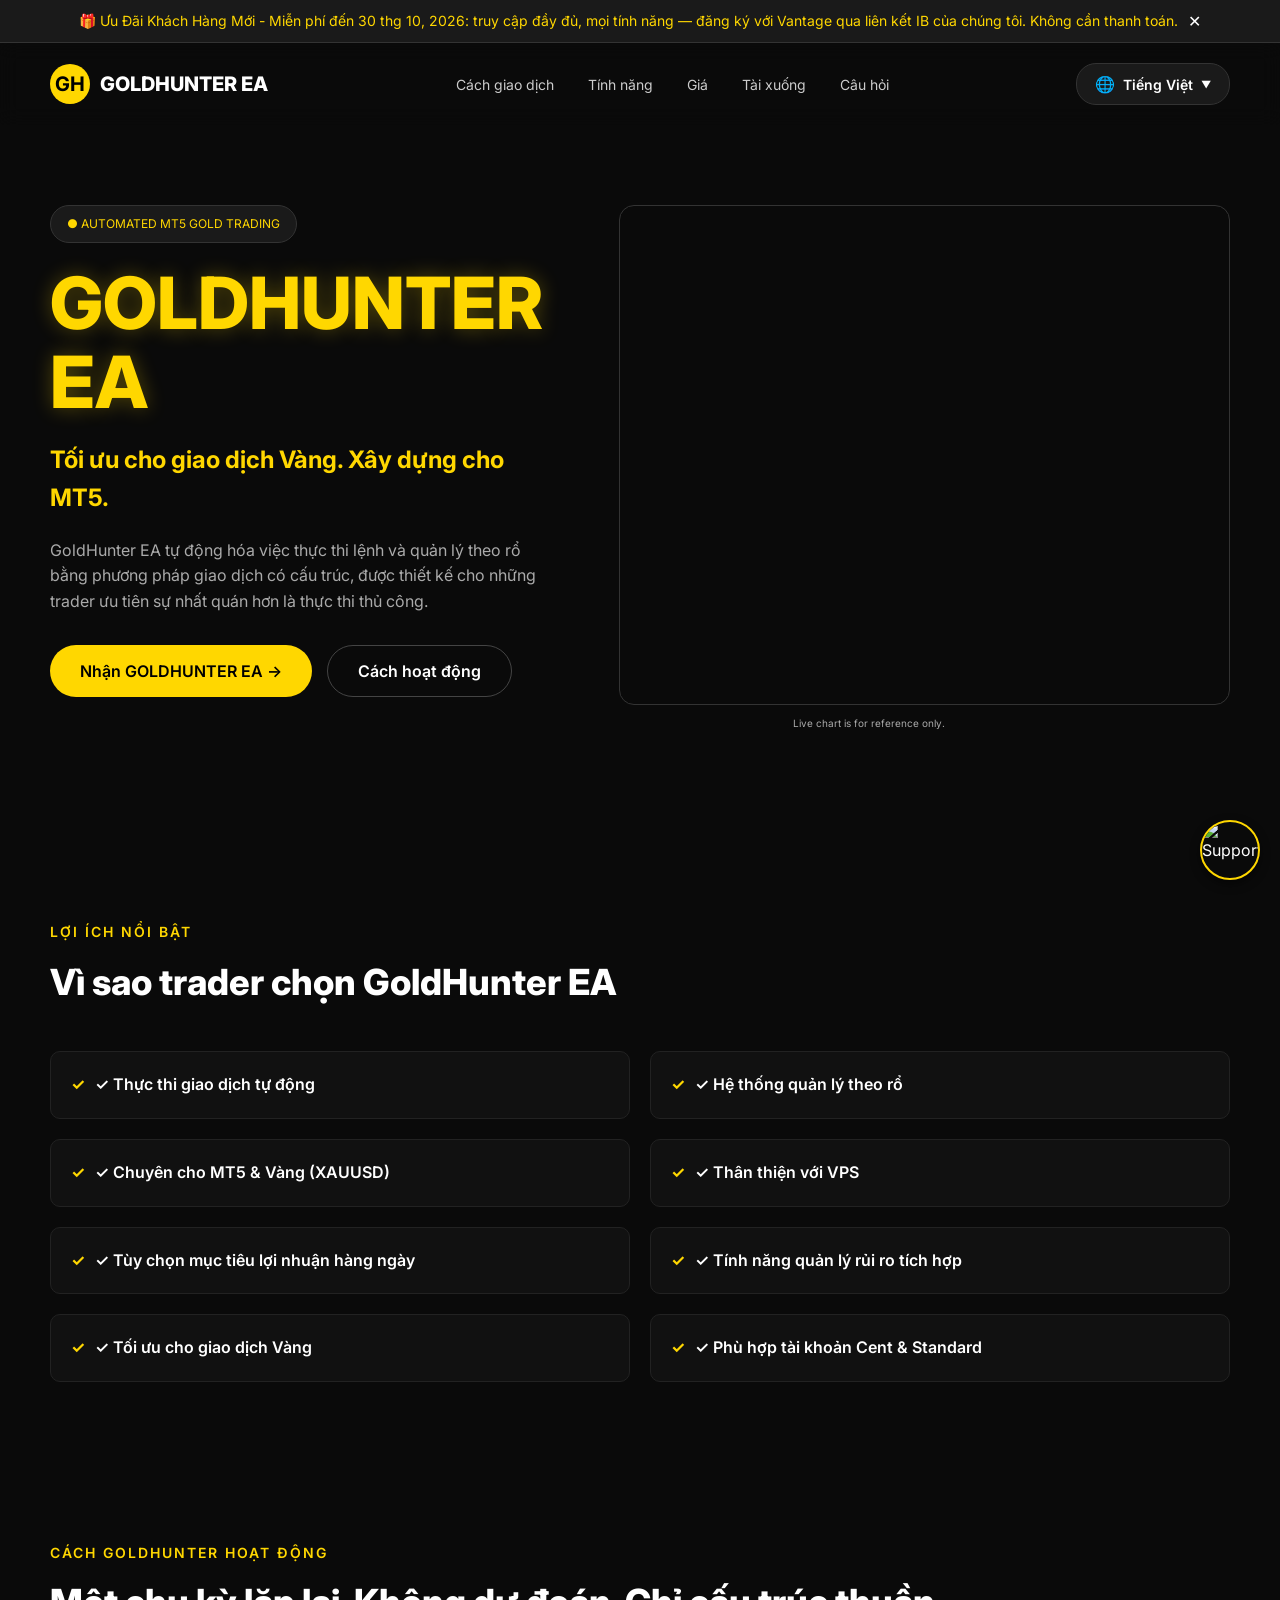
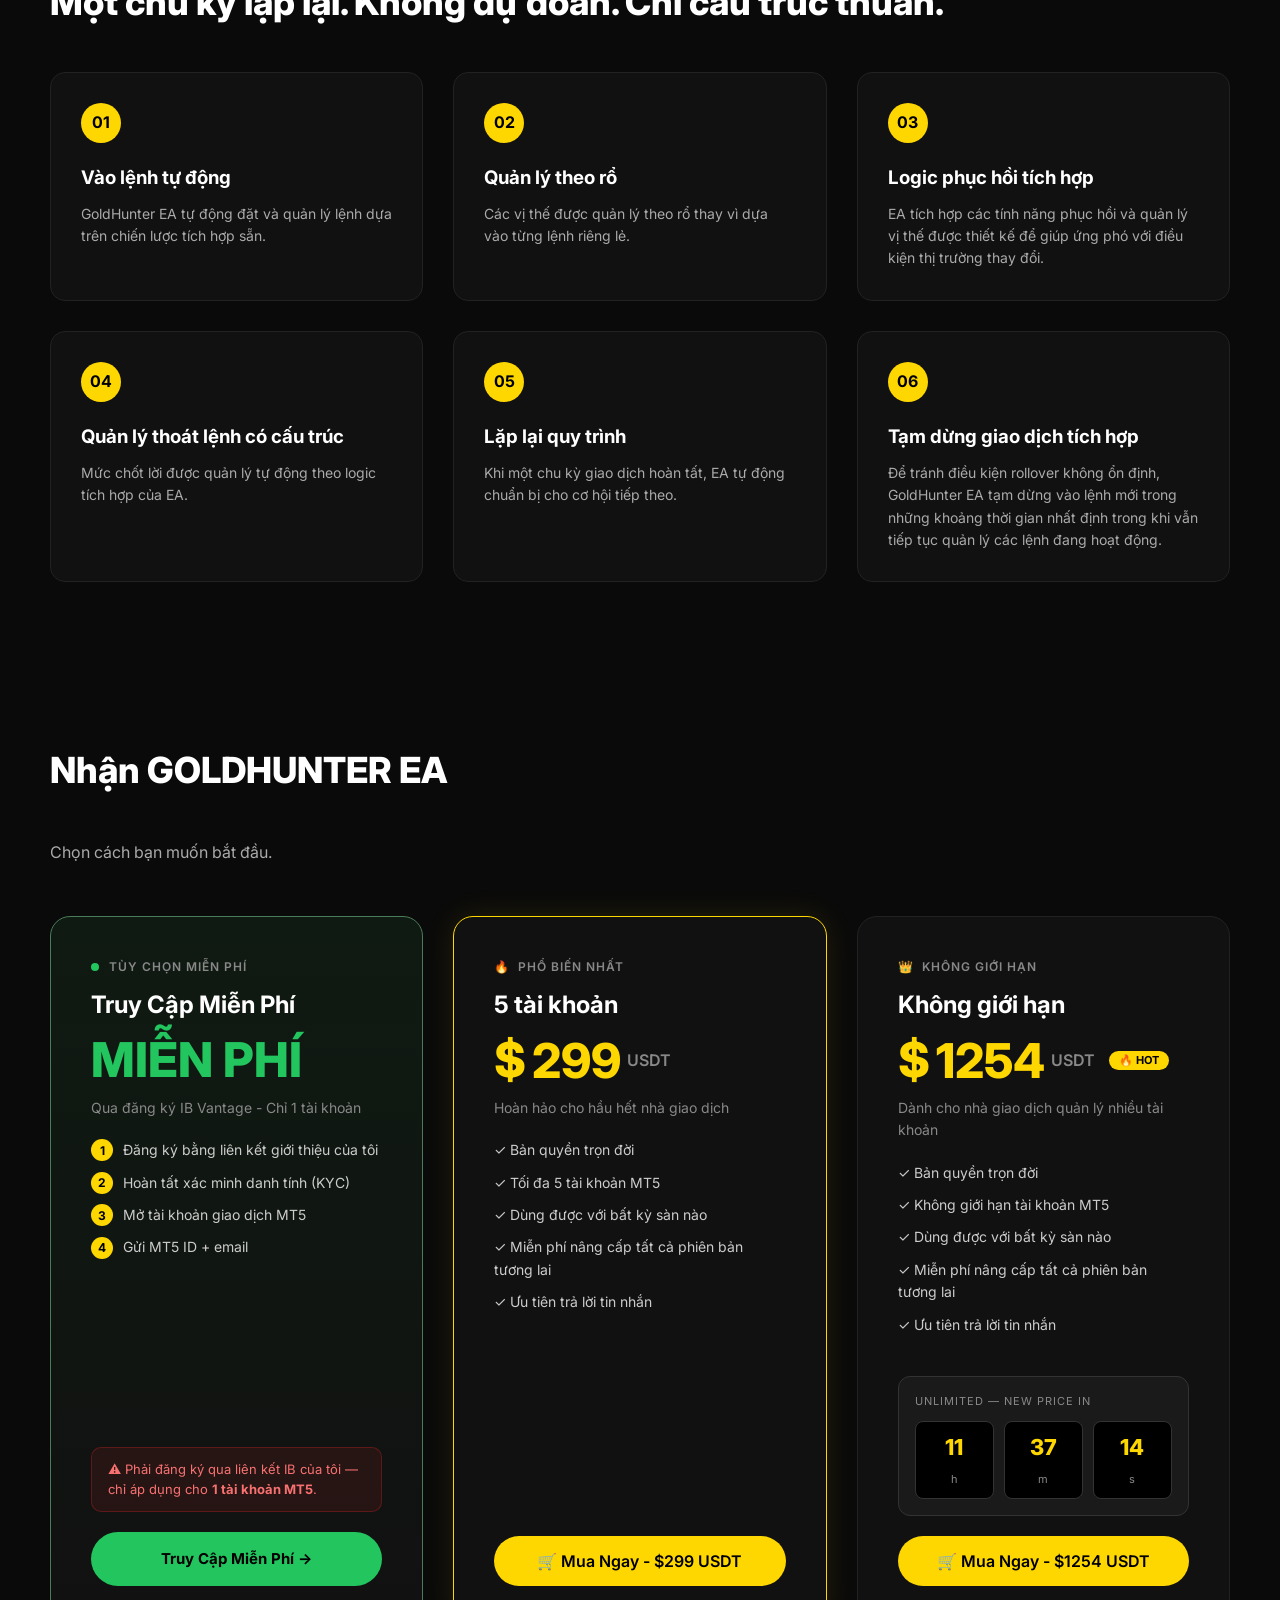
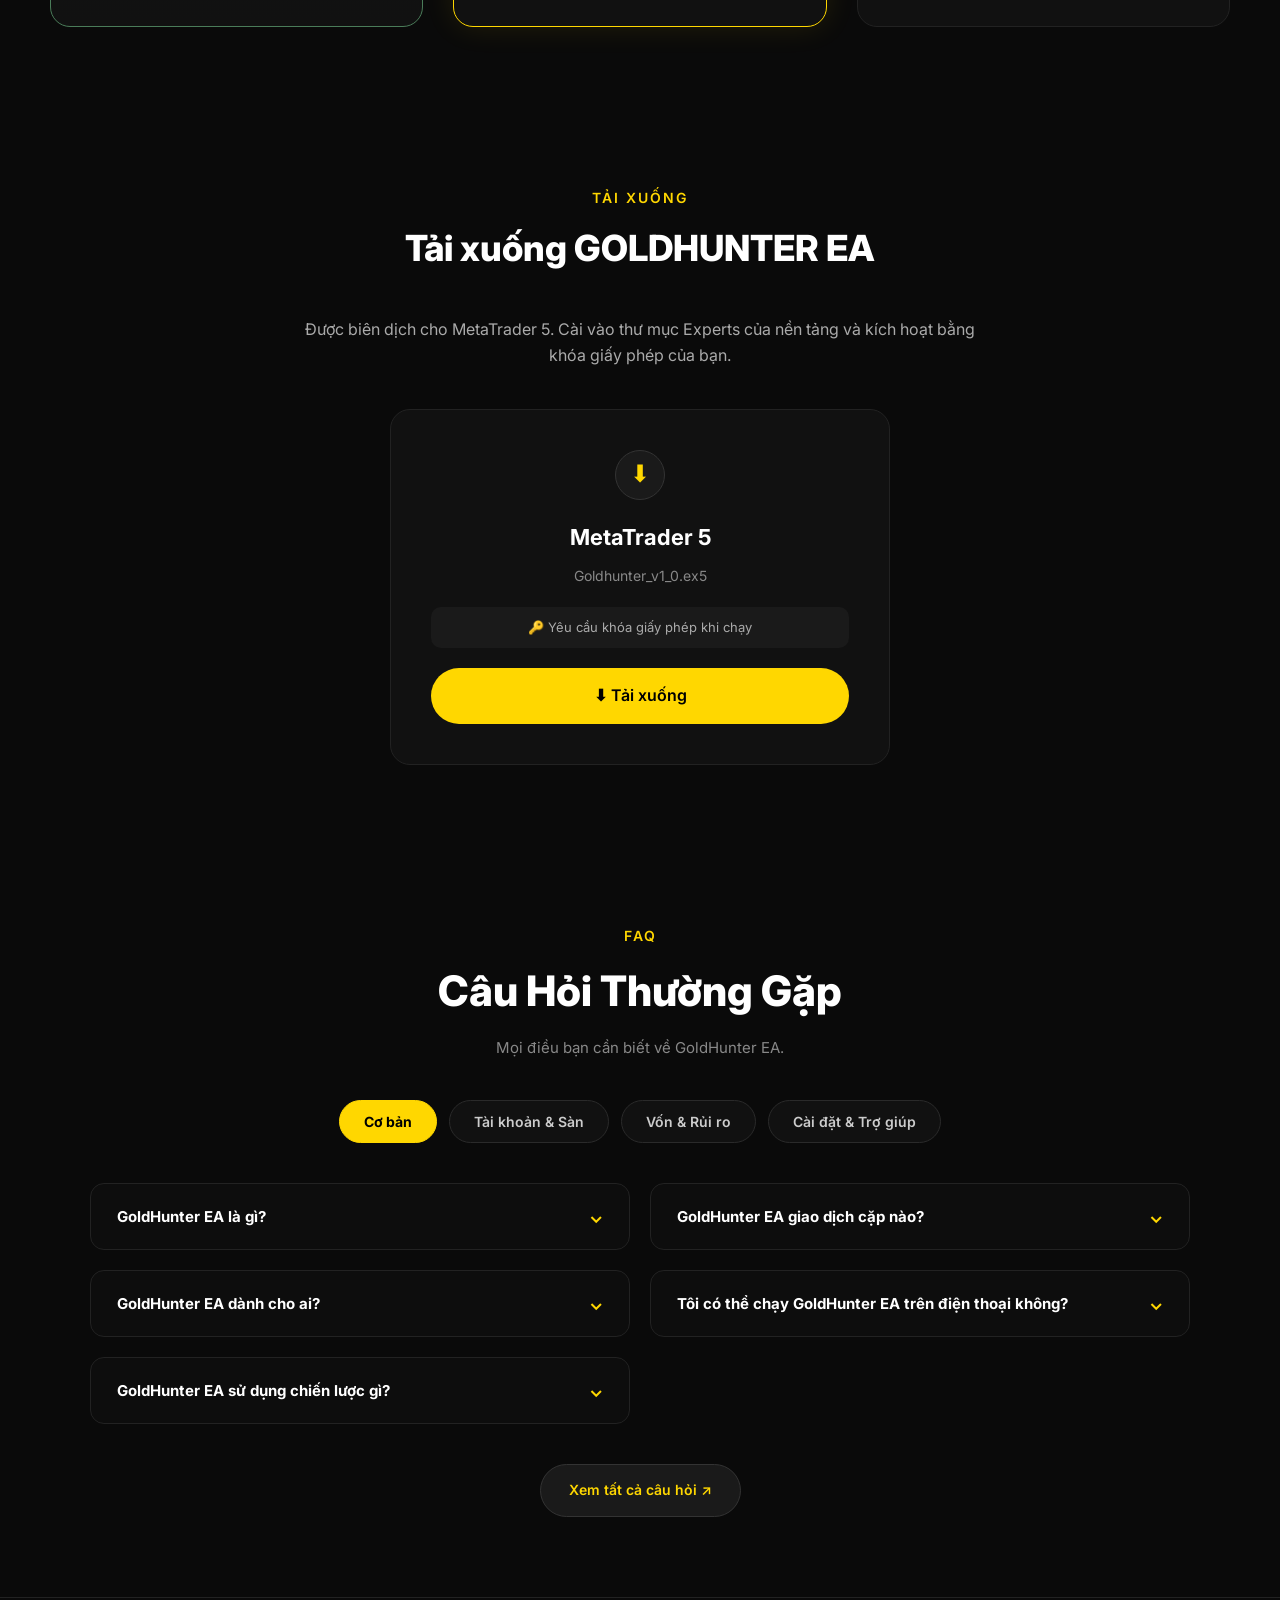
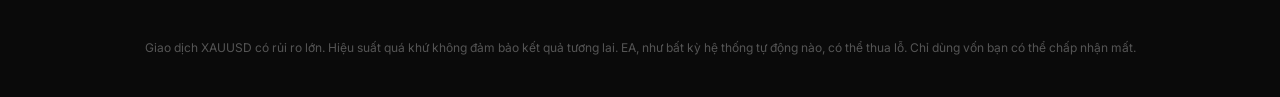
==== commit 4af4096b: "Add files via upload" ====
--- a/index.html
+++ b/index.html
@@ -529,7 +529,7 @@
 
             <p class="buy-note">Sau khi thanh toán, gửi ảnh chụp giao dịch cho GoldHunter trên Telegram để kích hoạt bản quyền.</p>
 
-            <a href="https://t.me/+84378535155" target="_blank" class="btn-telegram">
+            <a href="https://t.me/Goldhunter89" target="_blank" class="btn-telegram">
                 ✈️ Xác Nhận Thanh Toán Trên Telegram
             </a>
         </div>
@@ -568,7 +568,7 @@
 
             <p class="buy-note">Sau khi thanh toán, gửi ảnh chụp giao dịch cho GoldHunter trên Telegram để kích hoạt bản quyền.</p>
 
-            <a href="https://t.me/+84378535155" target="_blank" class="btn-telegram">
+            <a href="https://t.me/Goldhunter89" target="_blank" class="btn-telegram">
                 ✈️ Xác Nhận Thanh Toán Trên Telegram
             </a>
         </div>
@@ -589,4 +589,4 @@
 
     <script src="script.js"></script>
 </body>
-</html>
+</html>
--- a/style.css
+++ b/style.css
@@ -582,7 +582,7 @@
 }
 
 /* =========================================
-   FAQ - CÂU HỎI THƯỜNG GẶP (MỚI)
+   FAQ (TRANG CHỦ - TÓM TẮT)
    ========================================= */
 .faq {
     padding: 80px 50px;
@@ -604,7 +604,6 @@
     margin-bottom: 40px;
 }
 
-/* Tabs */
 .faq-tabs {
     display: flex;
     justify-content: center;
@@ -638,22 +637,18 @@
     font-weight: 700;
 }
 
-/* Nội dung tab */
 .faq-content {
     display: none;
     animation: faqFadeIn 0.3s ease-out;
 }
 
-.faq-content.active {
-    display: block;
-}
+.faq-content.active { display: block; }
 
 @keyframes faqFadeIn {
     from { opacity: 0; transform: translateY(8px); }
     to { opacity: 1; transform: translateY(0); }
 }
 
-/* Danh sách FAQ - 2 cột */
 .faq-list {
     display: grid;
     grid-template-columns: 1fr 1fr;
@@ -662,7 +657,6 @@
     align-items: start;
 }
 
-/* Từng câu hỏi */
 .faq-item {
     background: #0d0d0d;
     border: 1px solid #222;
@@ -671,16 +665,13 @@
     transition: all 0.3s;
 }
 
-.faq-item:hover {
-    border-color: #333;
-}
+.faq-item:hover { border-color: #333; }
 
 .faq-item.open {
     border-color: #ffd700;
     box-shadow: 0 0 25px rgba(255, 215, 0, 0.08);
 }
 
-/* Câu hỏi */
 .faq-question {
     display: flex;
     justify-content: space-between;
@@ -707,11 +698,8 @@
     line-height: 1;
 }
 
-.faq-item.open .faq-icon {
-    transform: rotate(180deg);
-}
-
-/* Câu trả lời */
+.faq-item.open .faq-icon { transform: rotate(180deg); }
+
 .faq-answer {
     max-height: 0;
     overflow: hidden;
@@ -731,7 +719,6 @@
     margin: 0;
 }
 
-/* Nút Xem tất cả */
 .faq-see-all {
     text-align: center;
     margin-top: 40px;
@@ -1126,9 +1113,7 @@
 .modal-desc { color: #aaa; font-size: 14px; line-height: 1.6; margin-bottom: 24px; }
 .modal-label { color: #ffd700; font-size: 14px; font-weight: 600; margin-bottom: 16px; }
 
-/* =========================================
-   MODAL MUA
-   ========================================= */
+/* MODAL MUA */
 .buy-modal-box { max-width: 520px; padding: 32px 28px 28px; }
 .buy-modal-box h2 { font-size: 22px; font-weight: 800; margin-bottom: 6px; }
 .buy-subtitle { color: #888; font-size: 14px; margin-bottom: 24px; }
@@ -1225,9 +1210,7 @@
     box-shadow: 0 8px 20px rgba(255, 215, 0, 0.2);
 }
 
-/* =========================================
-   MODAL EMAIL
-   ========================================= */
+/* MODAL EMAIL */
 .email-block {
     background: #0a0a0a;
     border: 1px solid #222;
@@ -1296,6 +1279,428 @@
 .modal-box::-webkit-scrollbar-thumb { background: #333; border-radius: 3px; }
 
 /* =========================================
+   TRANG FAQ ĐẦY ĐỦ (faq.html)
+   ========================================= */
+body.faq-page {
+    background-color: #0a0a0a;
+}
+
+/* Header FAQ */
+.faq-header {
+    display: flex;
+    justify-content: space-between;
+    align-items: center;
+    padding: 18px 40px;
+    background: rgba(10, 10, 10, 0.95);
+    position: sticky;
+    top: 0;
+    z-index: 1000;
+    backdrop-filter: blur(10px);
+    border-bottom: 1px solid #1a1a1a;
+}
+
+.back-link {
+    color: #ccc;
+    text-decoration: none;
+    font-size: 14px;
+    font-weight: 600;
+    transition: color 0.3s;
+}
+
+.back-link:hover { color: #ffd700; }
+
+.support-btn {
+    background: #1a1a1a;
+    border: 1px solid #333;
+    color: #fff;
+    padding: 10px 20px;
+    border-radius: 20px;
+    font-size: 13px;
+    font-weight: 600;
+    text-decoration: none;
+    transition: all 0.3s;
+}
+
+.support-btn:hover { border-color: #ffd700; color: #ffd700; }
+
+/* Hero FAQ */
+.faq-hero {
+    text-align: center;
+    padding: 60px 30px 40px;
+    max-width: 1000px;
+    margin: 0 auto;
+}
+
+.badge-support {
+    display: inline-block;
+    background: #1a1a1a;
+    border: 1px solid #333;
+    color: #ffd700;
+    padding: 8px 18px;
+    border-radius: 20px;
+    font-size: 12px;
+    font-weight: 600;
+    letter-spacing: 1px;
+    margin-bottom: 20px;
+}
+
+.faq-hero h1 {
+    font-size: 56px;
+    font-weight: 800;
+    color: #fff;
+    line-height: 1.15;
+    margin-bottom: 16px;
+}
+
+.faq-hero-subtitle {
+    color: #aaa;
+    font-size: 16px;
+    margin-bottom: 32px;
+}
+
+/* Ô tìm kiếm */
+.search-box {
+    display: flex;
+    align-items: center;
+    background: #0d0d0d;
+    border: 1px solid #333;
+    border-radius: 30px;
+    padding: 12px 24px;
+    max-width: 650px;
+    margin: 0 auto 28px;
+    transition: all 0.3s;
+    position: relative;
+}
+
+.search-box:focus-within {
+    border-color: #ffd700;
+    box-shadow: 0 0 20px rgba(255, 215, 0, 0.1);
+}
+
+.search-icon {
+    font-size: 16px;
+    margin-right: 12px;
+    opacity: 0.6;
+}
+
+.search-box input {
+    flex: 1;
+    background: transparent;
+    border: none;
+    outline: none;
+    color: #fff;
+    font-size: 15px;
+    font-family: 'Inter', sans-serif;
+}
+
+.search-box input::placeholder { color: #666; }
+
+.search-kbd {
+    background: #1a1a1a;
+    border: 1px solid #333;
+    color: #888;
+    padding: 4px 10px;
+    border-radius: 6px;
+    font-size: 12px;
+    font-family: monospace;
+}
+
+/* Câu hỏi phổ biến */
+.popular-questions {
+    display: flex;
+    flex-wrap: wrap;
+    justify-content: center;
+    gap: 10px;
+    align-items: center;
+    max-width: 900px;
+    margin: 0 auto;
+}
+
+.popular-label {
+    color: #888;
+    font-size: 14px;
+    font-weight: 600;
+    margin-right: 4px;
+}
+
+.popular-tag {
+    background: #0d0d0d;
+    border: 1px solid #222;
+    color: #ccc;
+    padding: 10px 18px;
+    border-radius: 20px;
+    font-size: 13px;
+    font-weight: 500;
+    font-family: 'Inter', sans-serif;
+    cursor: pointer;
+    transition: all 0.3s;
+}
+
+.popular-tag:hover {
+    background: #ffd700;
+    color: #000;
+    border-color: #ffd700;
+}
+
+/* Tabs danh mục */
+.faq-tabs-wrapper {
+    max-width: 1200px;
+    margin: 0 auto;
+    padding: 0 30px;
+}
+
+.faq-tabs-grid {
+    display: flex;
+    flex-wrap: wrap;
+    justify-content: center;
+    gap: 10px;
+    margin-bottom: 30px;
+}
+
+.faq-cat-btn {
+    display: inline-flex;
+    align-items: center;
+    gap: 8px;
+    background: #0d0d0d;
+    border: 1px solid #222;
+    color: #ccc;
+    padding: 10px 18px;
+    border-radius: 30px;
+    font-size: 13px;
+    font-weight: 600;
+    font-family: 'Inter', sans-serif;
+    cursor: pointer;
+    transition: all 0.3s;
+}
+
+.faq-cat-btn:hover {
+    border-color: #ffd700;
+    color: #ffd700;
+}
+
+.faq-cat-btn.active {
+    background: #ffd700;
+    color: #000;
+    border-color: #ffd700;
+    font-weight: 700;
+}
+
+.cat-icon { font-size: 14px; }
+
+.cat-count {
+    background: rgba(0, 0, 0, 0.2);
+    padding: 2px 8px;
+    border-radius: 10px;
+    font-size: 11px;
+    font-weight: 700;
+}
+
+.faq-cat-btn.active .cat-count {
+    background: rgba(0, 0, 0, 0.15);
+    color: #000;
+}
+
+/* Thanh điều khiển */
+.faq-controls {
+    display: flex;
+    justify-content: space-between;
+    align-items: center;
+    max-width: 900px;
+    margin: 0 auto 24px;
+    padding: 0 30px;
+}
+
+.faq-count-display {
+    color: #888;
+    font-size: 14px;
+}
+
+.btn-expand-all {
+    background: transparent;
+    border: none;
+    color: #ffd700;
+    font-size: 14px;
+    font-weight: 600;
+    font-family: 'Inter', sans-serif;
+    cursor: pointer;
+    transition: all 0.3s;
+}
+
+.btn-expand-all:hover { text-decoration: underline; }
+
+/* Container FAQ */
+.faq-container {
+    max-width: 900px;
+    margin: 0 auto;
+    padding: 0 30px 60px;
+}
+
+/* Danh mục */
+.faq-category {
+    margin-bottom: 40px;
+}
+
+.faq-category.hidden { display: none; }
+
+.category-header {
+    display: flex;
+    align-items: center;
+    gap: 12px;
+    margin-bottom: 20px;
+    padding-left: 4px;
+}
+
+.cat-badge {
+    background: #1a1a1a;
+    border: 1px solid #333;
+    width: 40px;
+    height: 40px;
+    border-radius: 50%;
+    display: flex;
+    align-items: center;
+    justify-content: center;
+    font-size: 18px;
+}
+
+.category-header h2 {
+    font-size: 22px;
+    font-weight: 800;
+    color: #ffd700;
+}
+
+/* Câu hỏi */
+.faq-list-full {
+    display: flex;
+    flex-direction: column;
+    gap: 12px;
+}
+
+.faq-item-full {
+    background: #0d0d0d;
+    border: 1px solid #222;
+    border-radius: 14px;
+    overflow: hidden;
+    transition: all 0.3s;
+}
+
+.faq-item-full:hover { border-color: #333; }
+
+.faq-item-full.open {
+    border-color: #ffd700;
+    box-shadow: 0 0 25px rgba(255, 215, 0, 0.08);
+}
+
+.faq-item-full.hidden { display: none; }
+
+.faq-question-full {
+    display: flex;
+    justify-content: space-between;
+    align-items: center;
+    padding: 20px 24px;
+    cursor: pointer;
+    gap: 16px;
+    user-select: none;
+}
+
+.faq-question-full .faq-q-text {
+    font-size: 15px;
+    font-weight: 700;
+    color: #fff;
+    line-height: 1.4;
+}
+
+.faq-item-full.open .faq-icon { transform: rotate(180deg); }
+
+.faq-answer-full {
+    max-height: 0;
+    overflow: hidden;
+    transition: max-height 0.4s ease, padding 0.3s ease;
+    padding: 0 24px;
+}
+
+.faq-item-full.open .faq-answer-full {
+    max-height: 2000px;
+    padding: 0 24px 24px;
+}
+
+.faq-answer-full p {
+    color: #aaa;
+    font-size: 14px;
+    line-height: 1.75;
+    margin-bottom: 12px;
+}
+
+.faq-answer-full strong { color: #ffd700; }
+
+.copy-link-btn {
+    background: transparent;
+    border: none;
+    color: #666;
+    font-size: 12px;
+    font-family: 'Inter', sans-serif;
+    cursor: pointer;
+    padding: 4px 8px;
+    margin-top: 8px;
+    transition: color 0.3s;
+}
+
+.copy-link-btn:hover { color: #ffd700; }
+
+/* Không tìm thấy */
+.no-results {
+    text-align: center;
+    padding: 40px 20px;
+    color: #888;
+    font-size: 15px;
+}
+
+.no-results-hint {
+    margin-top: 12px;
+    font-size: 14px;
+}
+
+.no-results-hint a { color: #ffd700; text-decoration: underline; }
+
+/* CTA cuối */
+.faq-cta {
+    text-align: center;
+    padding: 60px 30px 80px;
+    background: linear-gradient(180deg, #0a0a0a 0%, #0d0d0d 100%);
+    border-top: 1px solid #1a1a1a;
+}
+
+.faq-cta h3 {
+    font-size: 28px;
+    font-weight: 800;
+    color: #fff;
+    margin-bottom: 12px;
+}
+
+.faq-cta p {
+    color: #888;
+    font-size: 15px;
+    margin-bottom: 24px;
+}
+
+.btn-cta {
+    display: inline-block;
+    background: #ffd700;
+    color: #000;
+    padding: 16px 32px;
+    border-radius: 30px;
+    font-weight: 700;
+    font-size: 15px;
+    text-decoration: none;
+    transition: all 0.3s;
+}
+
+.btn-cta:hover {
+    background: #e6c200;
+    transform: translateY(-2px);
+    box-shadow: 0 10px 25px rgba(255, 215, 0, 0.2);
+}
+
+/* =========================================
    RESPONSIVE
    ========================================= */
 @media (max-width: 1200px) {
@@ -1316,7 +1721,7 @@
     .feature-grid, .steps-grid, .pricing-grid, .download-grid { grid-template-columns: 1fr; }
     .tradingview-widget-container { height: 400px; }
 
-    /* FAQ Responsive */
+    /* FAQ trang chủ */
     .faq { padding: 50px 20px; }
     .faq h2 { font-size: 30px; }
     .faq-list { grid-template-columns: 1fr; }
@@ -1326,7 +1731,7 @@
     .faq-answer { padding: 0 20px; }
     .faq-item.open .faq-answer { padding: 0 20px 20px; }
 
-    /* Free Access Responsive */
+    /* Free Access */
     .free-hero { padding: 40px 20px 30px; }
     .free-hero h1 { font-size: 36px; }
     .step-block { flex-direction: column; padding: 24px 20px; }
@@ -1335,7 +1740,7 @@
     .quick-step span:not(.qs-num) { display: none; }
     .quick-step.active span:not(.qs-num) { display: inline; }
 
-    /* Modal Responsive */
+    /* Modal */
     .modal-box { padding: 24px 20px; }
     .modal-box h2 { font-size: 18px; }
     .buy-modal-box { padding: 24px 20px 20px; }
@@ -1352,4 +1757,47 @@
     .price { font-size: 36px; }
     .price .price-number, .price #unlimitedPrice, .price #unlimitedPriceBtn { font-size: 36px !important; }
     .free-price { font-size: 36px !important; }
-}
+
+    /* FAQ đầy đủ */
+    .faq-header { padding: 15px 20px; }
+    .faq-hero { padding: 40px 20px 30px; }
+    .faq-hero h1 { font-size: 34px; }
+    .faq-hero-subtitle { font-size: 14px; }
+    .faq-tabs-wrapper { padding: 0 20px; }
+    .faq-cat-btn { font-size: 12px; padding: 8px 14px; }
+    .faq-controls { padding: 0 20px; }
+    .faq-container { padding: 0 20px 40px; }
+    .faq-question-full { padding: 16px 18px; }
+    .faq-question-full .faq-q-text { font-size: 14px; }
+    .faq-answer-full { padding: 0 18px; }
+    .faq-item-full.open .faq-answer-full { padding: 0 18px 18px; }
+    .popular-tag { font-size: 12px; padding: 8px 14px; }
+    .category-header h2 { font-size: 18px; }
+    .search-box { padding: 10px 18px; }
+    .search-kbd { display: none; }
+   /* =========================================
+   HIGHLIGHT TỪ KHÓA TÌM KIẾM TRONG FAQ
+   ========================================= */
+.faq-item-full mark,
+.faq-item-full .highlight {
+    background: rgba(255, 215, 0, 0.3);
+    color: #ffd700;
+    padding: 0 2px;
+    border-radius: 3px;
+    font-weight: 700;
+}
+
+/* Khi không có kết quả tìm kiếm */
+.no-results mark {
+    color: #ffd700;
+    background: rgba(255, 215, 0, 0.15);
+    padding: 0 4px;
+    border-radius: 4px;
+}
+
+/* Tab có 0 kết quả - làm mờ */
+.faq-cat-btn .cat-count.zero {
+    background: rgba(220, 38, 38, 0.2);
+    color: #f87171;
+}
+}
